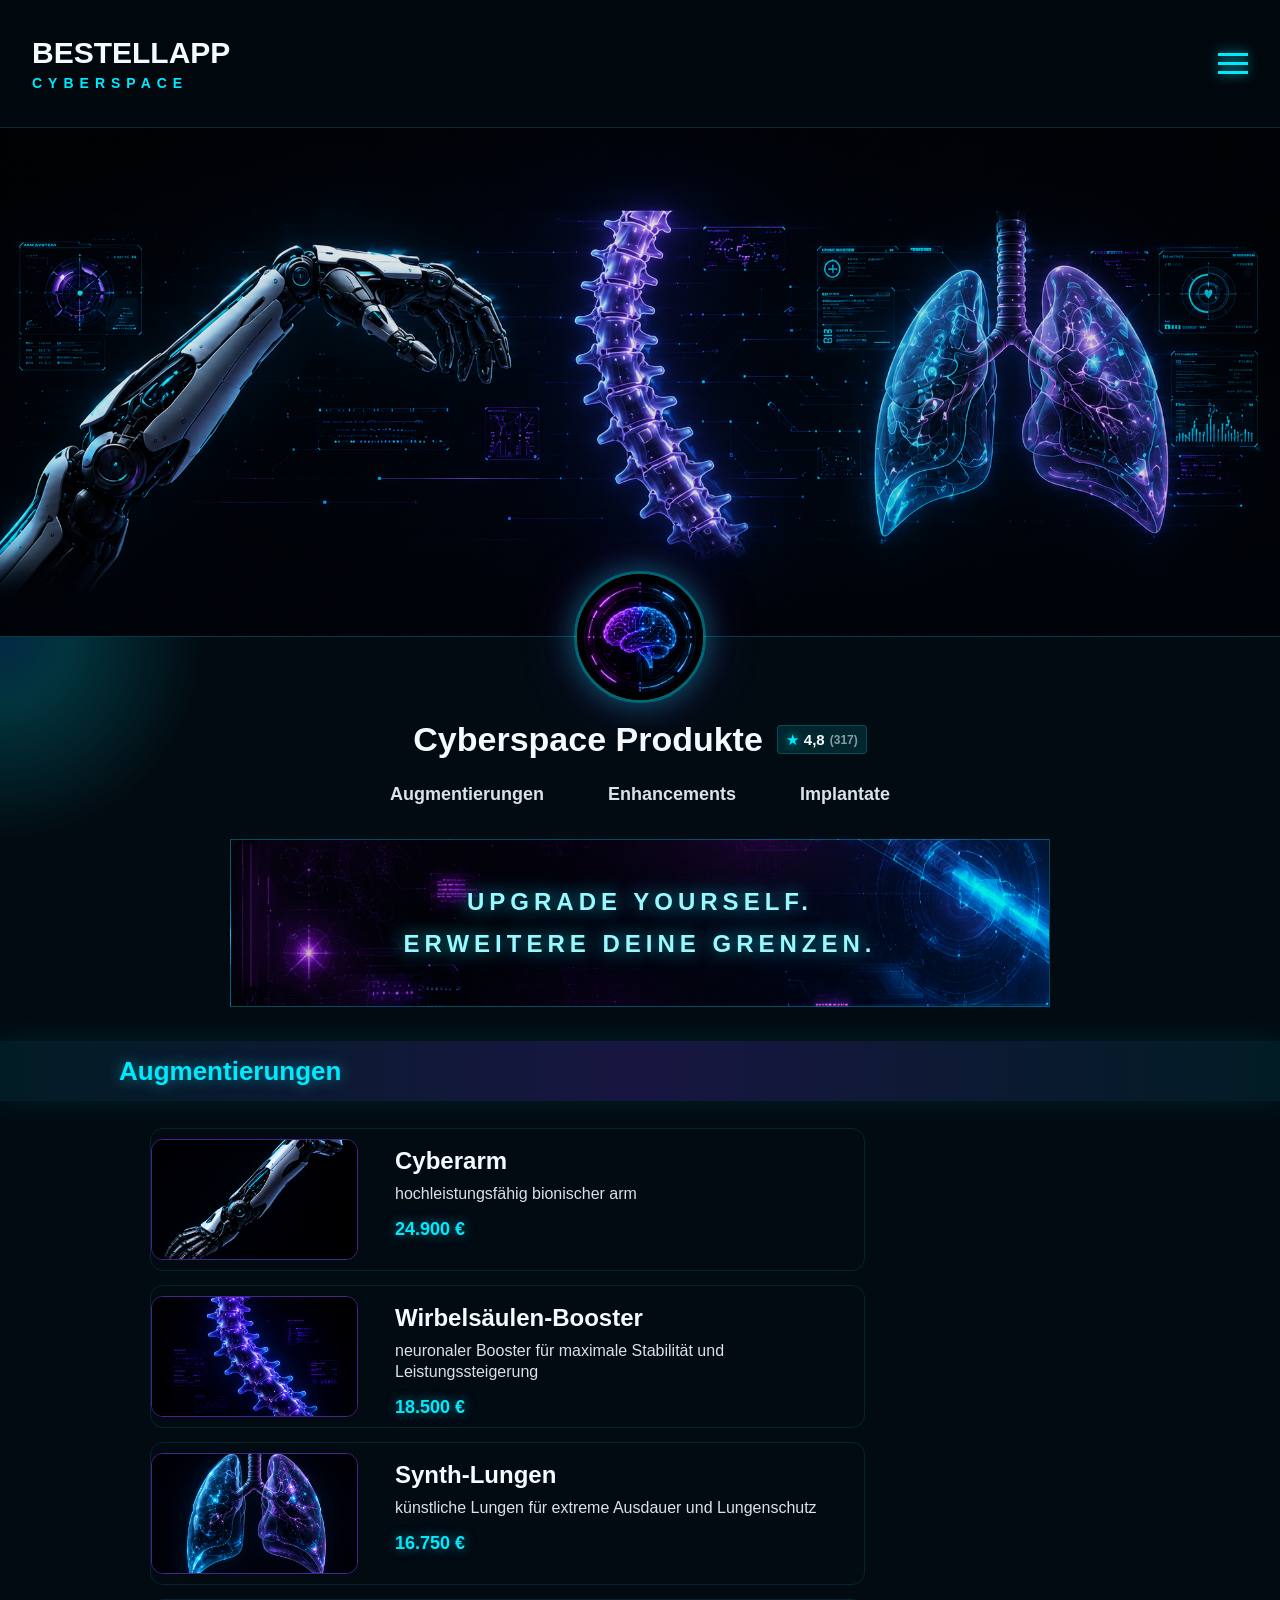
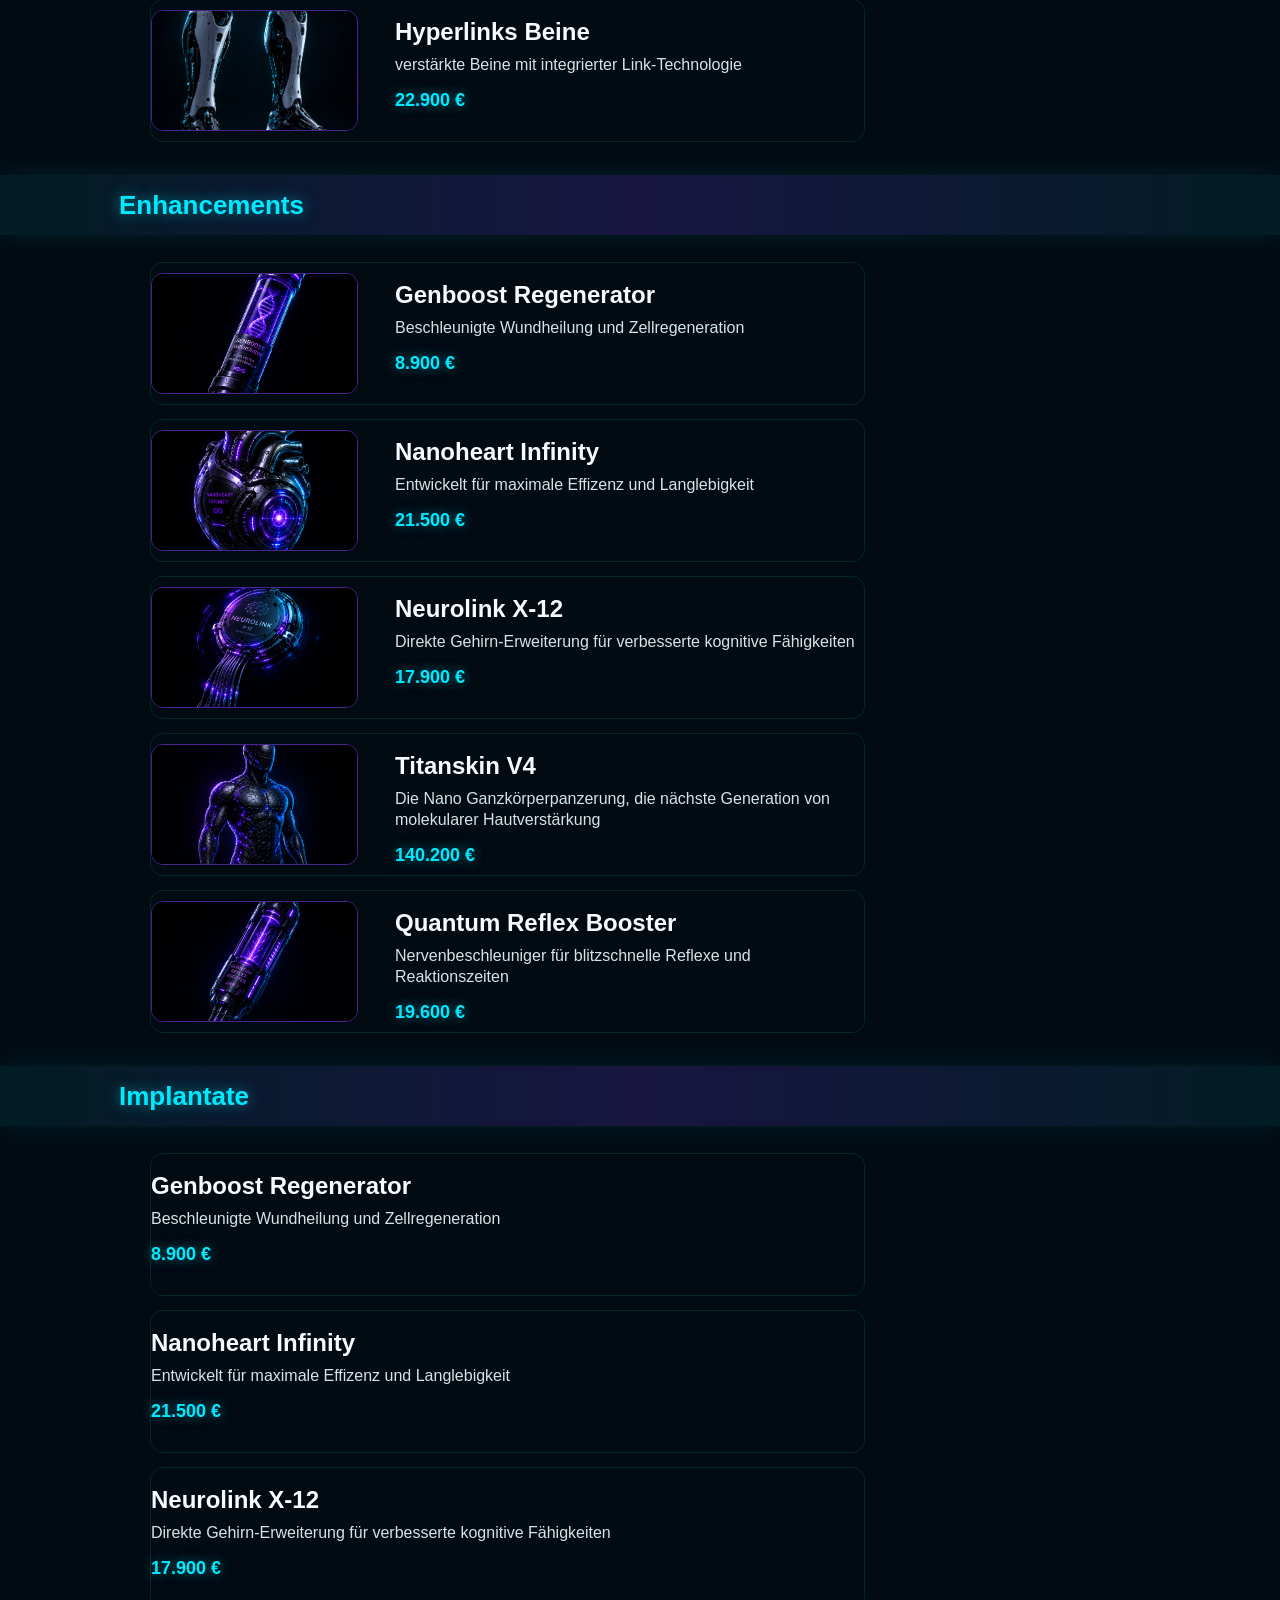
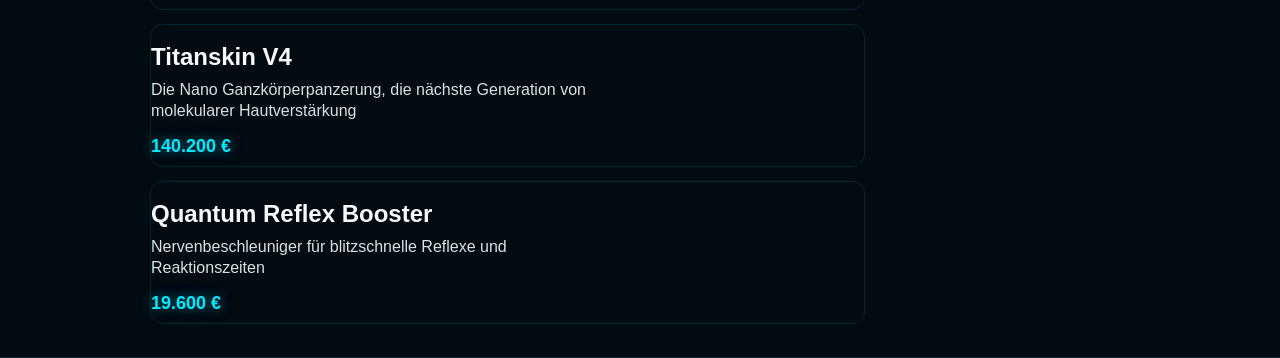
==== index.html @ 717c1c11 "delete buttons and added next optionImplantate" ====
﻿<!doctype html>
<html lang="de">
  <head>
    <meta charset="UTF-8" />
    <meta name="viewport" content="width=device-width, initial-scale=1.0" />
    <title>Bestellapp</title>
    <link rel="icon" type="image/png" href="./assets/icons/favicon-cyber.png" />

    <link rel="stylesheet" href="./css/base.css" />
    <link rel="stylesheet" href="./css/molecules/buttons.css" />
    <link rel="stylesheet" href="./css/molecules/footer.css" />
    <link rel="stylesheet" href="./css/molecules/impressum.css" />
    <link rel="stylesheet" href="./css/molecules/orderbar.css" />
    <link rel="stylesheet" href="./css/molecules/assets.css" />
    <link rel="stylesheet" href="./css/molecules/fonts.css" />
    <link rel="stylesheet" href="./css/molecules/style.css" />

    <script src="./js/db.js"></script>
    <script src="./js/templates.js"></script>
    <script src="./js/script.js"></script>
  </head>
  <body onload="renderProducts()">
    <header class="page_header">
      <div class="page_header_bar">
        <a class="page_header_brand" href="index.html" aria-label="BestellApp Startseite">
          <span>BestellApp</span>
          <small>Cyberspace</small>
        </a>

        <input class="page_header_toggle" id="page_header_toggle" type="checkbox" />
        <label class="page_header_menu_button" for="page_header_toggle" aria-label="Navigation öffnen">
          <span></span>
          <span></span>
          <span></span>
        </label>

        <nav class="page_header_nav" aria-label="Hauptnavigation">
          <label class="page_header_close" for="page_header_toggle" aria-label="Navigation schließen">x</label>
          <div class="page_header_links">
            <a href="index.html">Start</a>
            <a href="#implantat">Implantate</a>
            <a href="#favorites">Favoriten</a>
            <a href="#contact">Kontakt</a>
          </div>
        </nav>
      </div>

      <section class="page_header_hero" aria-label="Cyberpunk Produktwelt"></section>
    </header>
    <main>
      <section class="products_intro" aria-labelledby="products_intro_title">
        <section class="products_intro_head">
          <img class="products_intro_avatar" src="./assets/images/cybergehirn.png" alt="Cyber Gehirn" />
          <div class="products_intro_title_row">
            <h2 id="products_intro_title">Cyberspace Produkte</h2>
            <p class="products_intro_rating" aria-label="Bewertung 4,8 von 317 Bewertungen">
              <span class="products_intro_rating_star" aria-hidden="true">★</span>
              <strong>4,8</strong>
              <small>(317)</small>
            </p>
          </div>

          <nav class="products_intro_categories" aria-label="Produktkategorien">
            <a class="products_intro_category" href="#augmentierungen">Augmentierungen</a>
            <a class="products_intro_category" href="#enhancements">Enhancements</a>
            <a class="products_intro_category" href="#implantate">Implantate</a>
          </nav>

          <div class="products_intro_banner">
            <p>
              <span>Upgrade yourself.</span>
              <span>Erweitere deine Grenzen.</span>
            </p>
          </div>
        </section>

        <section class="section_title_bar" aria-labelledby="augmentations_title">
          <div class="section_title_bar_inner">
            <h3 id="augmentations_title">Augmentierungen</h3>
          </div>
        </section>

        <div class="products_intro_content">
          <section class="augmentations" id="augmentierungen" aria-labelledby="augmentations_title">
            <div id="products_content"></div>
          </section>
        </div>

        <section class="section_title_bar" aria-labelledby="enhancements_title">
          <div class="section_title_bar_inner">
            <h3 id="enhancements_title">Enhancements</h3>
          </div>
        </section>

        <div class="products_intro_content">
          <section class="enhancements" id="enhancements" aria-labelledby="enhancements_title">
            <div id="enhancements_content"></div>
          </section>
        </div>

        <section class="section_title_bar" aria-labelledby="implants_title">
          <div class="section_title_bar_inner">
            <h3 id="implants_title">Implantate</h3>
          </div>
        </section>

        <div class="products_intro_content">
          <section class="implants" id="implantate" aria-labelledby="implants_title">
            <div id="implants_content"></div>
          </section>
        </div>
      </section>
    </main>
  </body>
</html>
---- css/base.css ----
* {
  box-sizing: border-box;
}

body {
  background: #001b22;
  color: #f0f7f9;
  font-family: Arial, Helvetica, sans-serif;
  margin: 0;
}
---- css/molecules/style.css ----
﻿* {
  box-sizing: border-box;
  scroll-behavior: smooth;
}

.page_header {
  background: #020b12;
  border-bottom: 1px solid rgba(0, 234, 255, 0.22);
  min-height: 360px;
  position: relative;
}

.page_header_bar {
  align-items: center;
  background: rgba(2, 8, 14, 0.92);
  border-bottom: 1px solid rgba(0, 234, 255, 0.16);
  display: flex;
  height: 128px;
  justify-content: space-between;
  margin: 0 auto;
  max-width: 1440px;
  padding: 0 32px;
  position: relative;
  width: 100%;
  z-index: 3;
}

.page_header_brand {
  color: #f6fbff;
  display: flex;
  flex-direction: column;
  font-weight: 800;
  letter-spacing: 0;
  line-height: 1;
  text-decoration: none;
  text-transform: uppercase;
}

.page_header_brand span {
  font-size: 30px;
}

.page_header_brand small {
  color: #00eaff;
  font-size: 14px;
  letter-spacing: 6px;
  margin-top: 8px;
}

.page_header_toggle {
  display: none;
}

.page_header_menu_button {
  cursor: pointer;
  display: grid;
  gap: 6px;
  padding: 10px 0;
}

.page_header_menu_button span {
  background: #00eaff;
  box-shadow: 0 0 12px rgba(0, 234, 255, 0.8);
  display: block;
  height: 3px;
  width: 30px;
}

.page_header_nav {
  align-items: center;
  background: rgba(2, 8, 14, 0.98);
  border-left: 1px solid rgba(0, 234, 255, 0);
  box-shadow: -16px 0 40px rgba(0, 0, 0, 0.45);
  display: flex;
  height: 100%;
  justify-content: center;
  opacity: 0;
  padding: 0;
  pointer-events: none;
  position: absolute;
  right: 0;
  top: 0;
  transition:
    width 180ms ease,
    opacity 140ms ease,
    border-color 180ms ease;
  visibility: hidden;
  width: 0;
  z-index: 5;
}

.page_header_toggle:checked ~ .page_header_nav {
  border-left-color: rgba(0, 234, 255, 0.25);
  opacity: 1;
  padding: 0 76px 0 28px;
  pointer-events: auto;
  visibility: visible;
  width: min(640px, 100%);
}

.page_header_close {
  align-items: center;
  color: #00eaff;
  cursor: pointer;
  display: flex;
  font-size: 24px;
  height: 100%;
  justify-content: center;
  line-height: 1;
  position: absolute;
  right: 26px;
  top: 0;
  width: 36px;
}

.page_header_links {
  align-items: center;
  display: flex;
  flex-direction: row;
  gap: 28px;
  justify-content: flex-end;
  width: 100%;
}

.page_header_links a {
  color: #f6fbff;
  font-size: 16px;
  font-weight: 700;
  text-decoration: none;
  white-space: nowrap;
}

.page_header_links a:hover {
  color: #00eaff;
}

.page_header_hero {
  background-image:
    linear-gradient(90deg, rgba(2, 8, 14, 0.08), rgba(2, 8, 14, 0.18)),
    url('../../assets/images/cyber-header.png');
  background-position: center;
  background-size: cover;
  height: 508px;
  margin: 0 auto;
  max-width: 1440px;
  width: 100%;
}

@media (max-width: 640px) {
  .page_header {
    min-height: 300px;
  }

  .page_header_bar {
    height: 76px;
    padding: 0 20px;
  }

  .page_header_brand span {
    font-size: 24px;
  }

  .page_header_brand small {
    font-size: 11px;
    letter-spacing: 4px;
  }

  .page_header_toggle:checked ~ .page_header_nav {
    padding: 0 58px 0 18px;
    width: 100%;
  }

  .page_header_links {
    gap: 16px;
    justify-content: flex-start;
  }

  .page_header_links a {
    font-size: 14px;
  }

  .page_header_close {
    right: 16px;
  }

  .page_header_hero {
    height: 224px;
  }
}

.products_intro {
  background: #020b12;
  border-bottom: 1px solid rgba(0, 234, 255, 0.14);
  padding: 28px 32px 34px;
  position: relative;
}

.products_intro::before {
  /* radial-gradient bedeutet: Die Farbe startet wie ein Kreis und läuft weich aus. */
  background: radial-gradient(
    circle at top left,
    rgba(6, 146, 240, 0.22),
    rgba(0, 234, 255, 0.185) 16%,
    transparent 48%
  );
  content: '';
  height: 220px;
  left: max(0px, calc((100% - 1440px) / 2));
  pointer-events: none;
  position: absolute;
  top: 0;
  width: 360px;
}

.products_intro_head {
  margin: 0 auto;
  max-width: 1440px;
  position: relative;
  z-index: 1;
}

.products_intro_content {
  box-sizing: border-box;
  margin: 0 auto;
  max-width: 1440px;
  padding-left: 119px;
  position: relative;
  z-index: 1;
}

.products_intro_title_row {
  align-items: center;
  display: flex;
  gap: 14px;
  justify-content: center;
  margin-bottom: 26px;
}

.products_intro h2 {
  color: #f6fbff;
  font-size: 34px;
  line-height: 1.1;
  margin: 0;
}

.products_intro_rating {
  align-items: center;
  background: rgba(0, 234, 255, 0.12);
  border: 1px solid rgba(0, 234, 255, 0.2);
  border-radius: 4px;
  color: #f6fbff;
  display: inline-flex;
  gap: 5px;
  line-height: 1;
  margin: 0;
  padding: 6px 8px;
}

.products_intro_rating_star {
  color: #00eaff;
  font-size: 15px;
  text-shadow: 0 0 10px rgba(0, 234, 255, 0.72);
}

.products_intro_rating strong {
  font-size: 15px;
  font-weight: 800;
}

.products_intro_rating small {
  color: #8d9ca3;
  font-size: 12px;
  font-weight: 700;
}

.products_intro_categories {
  align-items: center;
  display: flex;
  gap: 64px;
  justify-content: center;
  margin-bottom: 34px;
}

.products_intro_category {
  color: #d7e4e8;
  font-size: 18px;
  font-weight: 700;
  position: relative;
  text-decoration: none;
  transition:
    color 160ms ease,
    text-shadow 160ms ease;
}

.products_intro_category::before {
  background: #00eaff;
  /*clip-path: polygon Schneide ein Element in eine bestimmte Form. */
  clip-path: polygon(0 0, 100% 50%, 0 100%, 22% 50%);
  content: '';
  height: 24px;
  left: -32px;
  opacity: 0;
  position: absolute;
  top: 50%;
  transform: translateY(-50%);
  transition: opacity 160ms ease;
  width: 24px;
}

.products_intro_category:hover,
.products_intro_category.active {
  color: #00eaff;
  text-shadow: 0 0 16px rgba(0, 234, 255, 0.72);
}

.products_intro_category:hover::before,
.products_intro_category.active::before {
  opacity: 1;
}

.products_intro_banner {
  align-items: center;
  margin: 0 auto;
  max-width: 820px;
  background-image:
    linear-gradient(90deg, rgba(2, 8, 14, 0.28), rgba(2, 8, 14, 0.08)),
    url('../../assets/images/cybersmallbackground.png');
  background-position: center;
  background-size: cover;
  border: 1px solid rgba(0, 234, 255, 0.32);
  display: flex;
  min-height: 168px;
  padding: 28px 32px;
}

.products_intro_banner p {
  color: #9af9ff;
  display: flex;
  flex-direction: column;
  font-size: 24px;
  font-weight: 700;
  gap: 14px;
  letter-spacing: 5px;
  line-height: 1.2;
  margin: 0 auto;
  text-align: center;
  text-transform: uppercase;
  text-shadow: 0 0 18px rgba(0, 234, 255, 0.74);
}

@media (max-width: 640px) {
  .products_intro {
    padding: 24px 20px 30px;
  }

  .products_intro h2 {
    font-size: 28px;
  }

  .products_intro_categories {
    flex-wrap: wrap;
    gap: 14px 24px;
    padding-left: 0;
  }

  .products_intro_category {
    font-size: 16px;
    white-space: normal;
  }

  .products_intro_banner {
    min-height: 136px;
    padding: 22px 18px;
  }

  .products_intro_banner p {
    font-size: 17px;
    gap: 10px;
    letter-spacing: 3px;
  }
}

.section_title_bar {
  align-items: center;
  background: linear-gradient(
    90deg,
    rgba(0, 234, 255, 0.08),
    rgba(111, 64, 255, 0.2) 50%,
    rgba(0, 234, 255, 0.08)
  );
  box-shadow: 0 0 28px rgba(0, 234, 255, 0.1);
  display: flex;
  height: 60px;
  left: 50%;
  margin: 34px 0 0;
  max-width: 1920px;
  position: relative;
  transform: translateX(-50%);
  width: 100vw;
}

.section_title_bar_inner {
  box-sizing: border-box;
  margin: 0 auto;
  max-width: 1440px;
  padding-left: 119px;
  width: 100%;
}

.section_title_bar h3 {
  color: #00eaff;
  font-size: 26px;
  line-height: 1.1;
  margin: 0;
  text-shadow: 0 0 14px rgba(0, 234, 255, 0.5);
}

.augmentations,
.enhancements,
.implants {
  margin-top: 28px;
  max-width: 820px;
}

#products_content,
#enhancements_content,
#implants_content {
  display: flex;
  flex-direction: column;
  gap: 16px;
  width: 713px;
}

#products_content {
  max-height: 612px;
}

.product_item {
  align-items: center;
  background: rgba(2, 11, 18, 0.72);
  outline: 1px solid rgba(0, 234, 255, 0.12);
  border-radius: 12px;
  display: grid;
  gap: 37px;
  grid-template-columns: 207px 469px;
  height: 141px;
  padding: 10px 0;
  position: relative;
  width: 713px;
  z-index: 1;
}

.product_item:first-of-type {
  outline-color: rgba(0, 234, 255, 0.12);
}

.product_item img {
  border: 1px solid rgba(138, 58, 255, 0.52);
  border-radius: 12px;
  display: block;
  height: 121px;
  object-fit: cover;
  width: 207px;
}

.product_image_wrapper {
  cursor: zoom-in;
  height: 121px;
  position: relative;
  width: 207px;
  z-index: 2;
}

.product_image_clean,
.product_image_info {
  border: 1px solid rgba(138, 58, 255, 0.52);
  border-radius: 12px;
  display: block;
  height: 121px;
  object-fit: cover;
  width: 207px;
}

.product_image_info {
  box-shadow:
    0 0 24px rgba(0, 234, 255, 0.28),
    0 0 44px rgba(111, 64, 255, 0.24);
  left: 0;
  opacity: 0;
  pointer-events: none;
  position: absolute;
  top: 0;
  transform: scale(0.96);
  transform-origin: left center;
  transition:
    opacity 180ms ease,
    transform 180ms ease;
  z-index: 8;
}

/* https://www.w3schools.com/howto/howto_css_image_overlay_zoom.asp */
/* How TO - Image Overlay Zoom */

@media (hover: hover) and (pointer: fine) {
  .enhancements .product_item:has(.product_image_wrapper:hover),
  .enhancements .product_item:has(.product_image_wrapper:focus-within) {
    z-index: 20;
  }

  .product_image_wrapper:hover .product_image_info,
  .product_image_wrapper:focus-within .product_image_info {
    opacity: 1;
    transform: scale(2);
  }
}

.product_item_no_image {
  grid-template-columns: 1fr 180px;
}

.product_item_text_only {
  grid-template-columns: 469px;
  justify-content: start;
}

.product_item_info h3 {
  color: #f6fbff;
  font-size: 24px;
  font-weight: 600;
  line-height: 1.15;
  margin: 0 0 10px;
}

.product_item_info p {
  color: #d8e3e7;
  font-size: 16px;
  line-height: 1.3;
  margin: 0 0 14px;
}

.product_item_info {
  height: 106px;
  width: 469px;
}

.product_item_info strong {
  color: #00eaff;
  display: block;
  font-size: 18px;
  text-shadow: 0 0 12px rgba(0, 234, 255, 0.52);
}

.product_quantity {
  align-items: center;
  border: 1px solid rgba(0, 234, 255, 0.78);
  box-shadow:
    inset 0 0 18px rgba(0, 234, 255, 0.08),
    0 0 16px rgba(0, 234, 255, 0.16);
  display: grid;
  grid-template-columns: 44px 1fr 44px;
  height: 48px;
  justify-self: end;
  min-width: 170px;
}

.product_quantity button {
  background: transparent;
  border: 0;
  color: #00eaff;
  cursor: pointer;
  font-size: 26px;
  font-weight: 700;
  height: 100%;
  text-shadow: 0 0 10px rgba(0, 234, 255, 0.8);
}

.product_quantity span {
  color: #f6fbff;
  font-size: 16px;
  text-align: center;
}

@media (max-width: 760px) {
  .product_item {
    gap: 16px;
    grid-template-columns: 118px 1fr;
    padding: 18px 0;
  }

  .product_item img {
    width: 118px;
  }

  .product_item_text_only {
    grid-template-columns: 1fr;
  }

  .product_item_info h3 {
    font-size: 21px;
  }

  .product_item_info p {
    font-size: 15px;
    margin-bottom: 14px;
  }

  .product_quantity {
    grid-column: 1 / -1;
    justify-self: end;
    min-width: 154px;
  }
}

.product_actions {
  align-items: flex-end;
  display: flex;
  flex-direction: column;
  gap: 14px;
  justify-self: end;
}

.product_delete_button {
  align-items: center;
  background-color: rgb(20, 20, 20);
  border: 1px solid rgba(255, 69, 69, 0.28);
  border-radius: 50%;
  box-shadow: 0 0 18px rgba(255, 69, 69, 0.1);
  cursor: pointer;
  display: flex;
  flex-direction: column;
  font-weight: 600;
  gap: 1px;
  height: 50px;
  justify-content: center;

  position: relative;
  transition-duration: 0.3s;
  width: 50px;
}

.product_delete_button .delete_svg_icon {
  transition-duration: 0.3s;
  width: 12px;
}

.product_delete_button .delete_svg_icon path {
  fill: #f6fbff;
}

.product_delete_button:hover {
  align-items: center;
  background-color: rgb(255, 69, 69);
  border-radius: 50px;
  gap: 0;
  transition-duration: 0.3s;
  width: 140px;
}

.product_delete_button:hover .bin_bottom {
  transform: translateY(60%);
  transition-duration: 0.3s;
  width: 50px;
}

.product_delete_button .bin_top {
  transform-origin: bottom right;
}

.product_delete_button:hover .bin_top {
  transform: translateY(60%) rotate(160deg);
  transition-duration: 0.3s;
  width: 50px;
}

.product_delete_button::before {
  color: #f6fbff;
  content: 'Delete';
  font-size: 2px;
  opacity: 0;
  position: absolute;
  top: -20px;
  transition-duration: 0.3s;
}

.product_delete_button:hover::before {
  font-size: 13px;
  opacity: 1;
  transform: translateY(35px);
  transition-duration: 0.3s;
}
/* https://uiverse.io/vinodjangid07/clever-bat-72 */
/* deletbutton */

@media (max-width: 760px) {
  .product_actions {
    grid-column: 1 / -1;
    justify-self: end;
  }
}

.products_intro_avatar {
  border: 3px solid rgba(0, 234, 255, 0.42);
  border-radius: 50%;
  box-shadow:
    0 0 28px rgba(0, 234, 255, 0.34),
    0 0 58px rgba(138, 58, 255, 0.22);
  display: block;
  height: 132px;
  margin: -94px auto 18px;
  object-fit: cover;
  position: relative;
  width: 132px;
  z-index: 2;
}

.products_intro h2 {
  text-align: center;
}

@media (max-width: 640px) {
  .products_intro_avatar {
    height: 108px;
    margin: -78px auto 16px;
    width: 108px;
  }
}
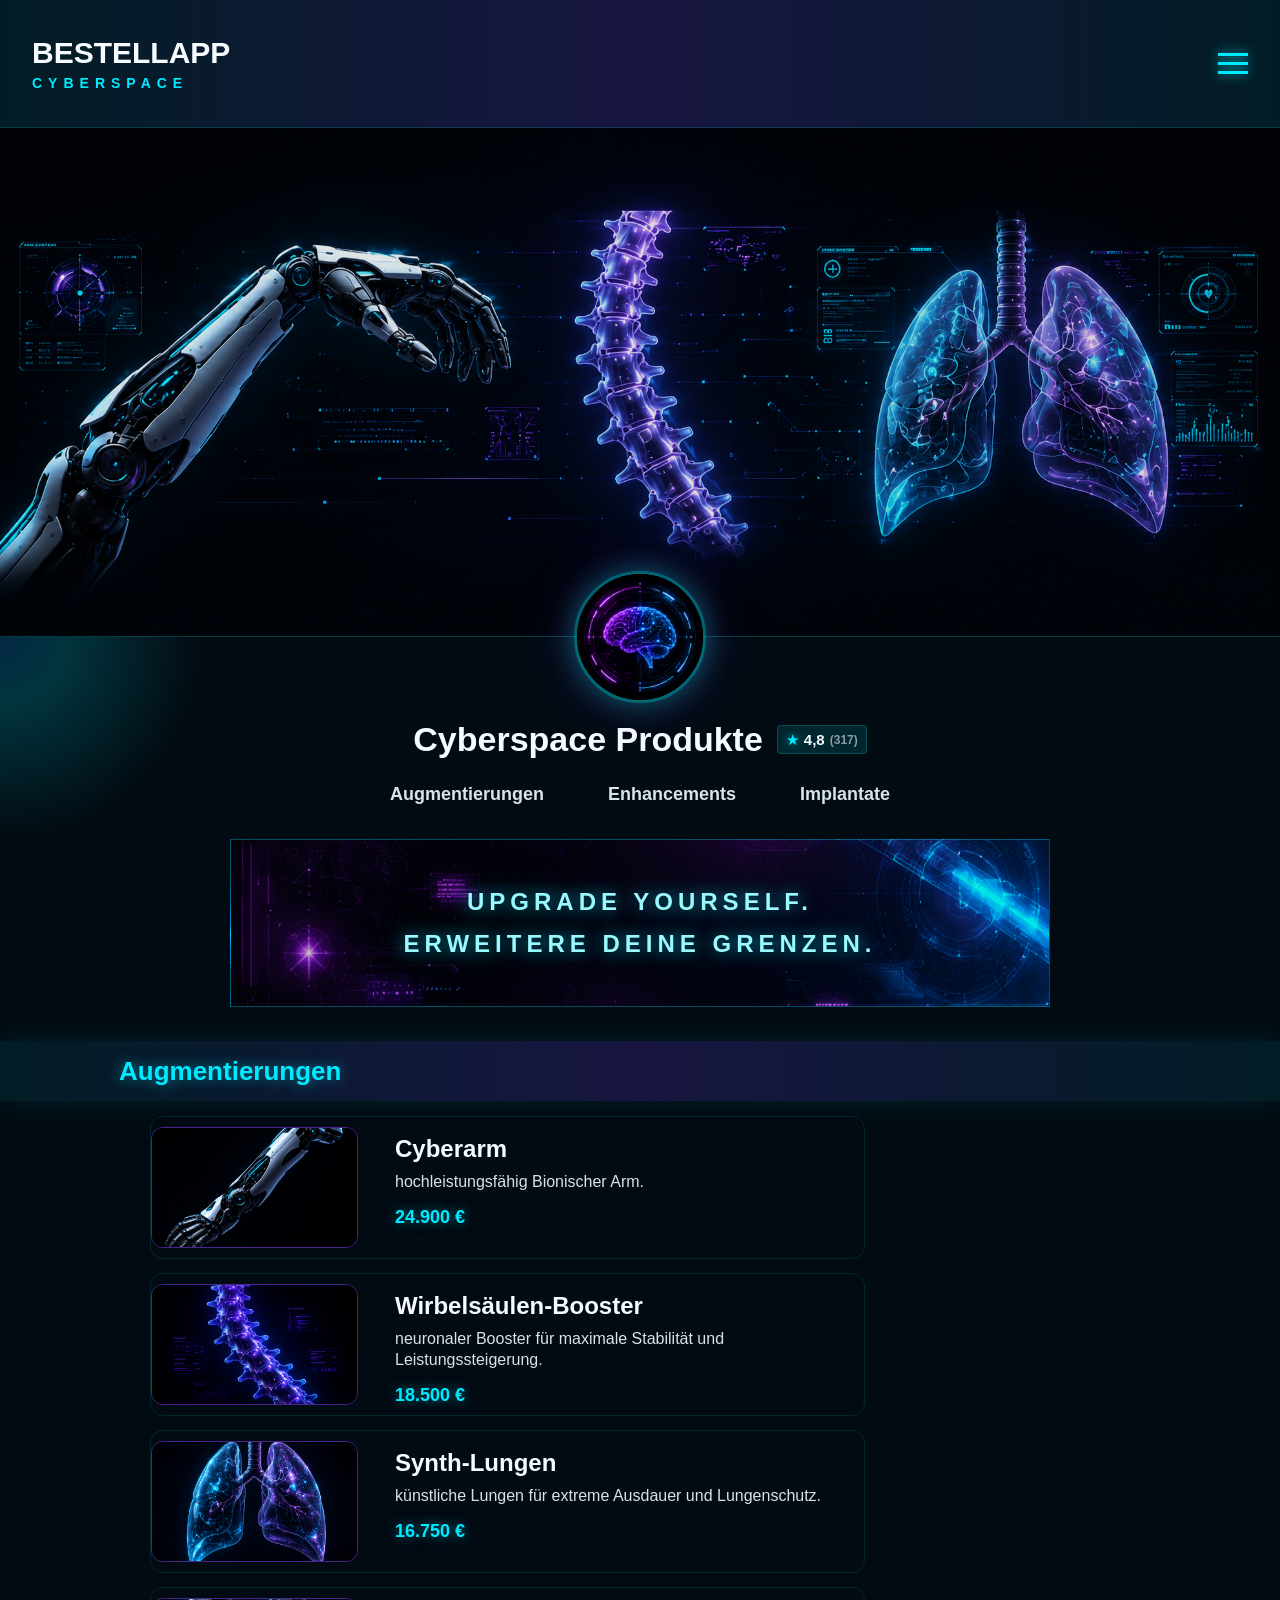
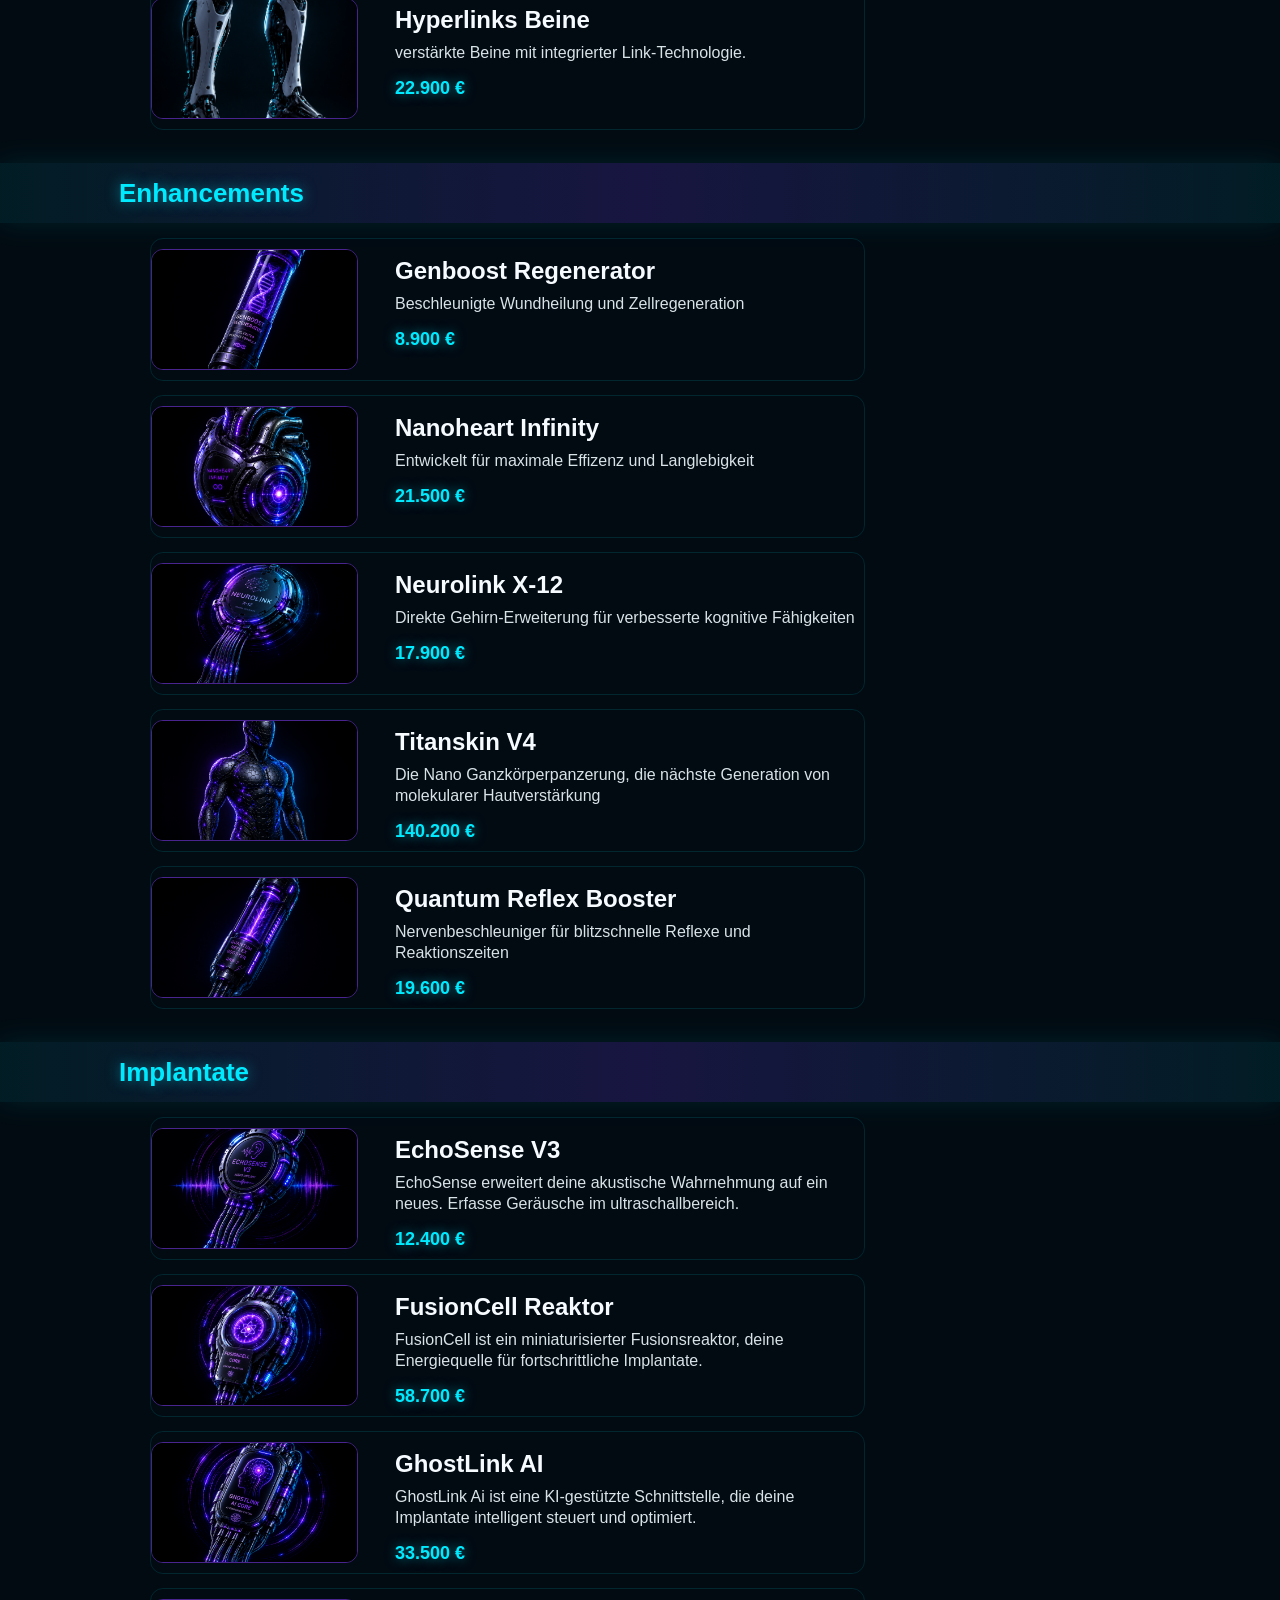
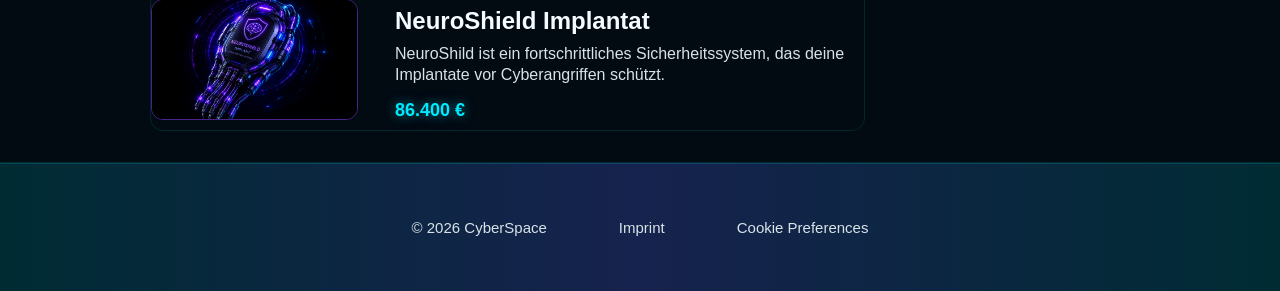
==== commit f04eea2d: "Spacings changed and added footer" ====
--- a/index.html
+++ b/index.html
@@ -111,6 +111,16 @@
         </div>
       </section>
     </main>
+
+    <footer class="page_footer">
+      <div class="page_footer_content">
+        <p>&copy; 2026 CyberSpace</p>
+        <nav class="page_footer_links" aria-label="Rechtliche Informationen">
+          <a href="./impressum.html">Imprint</a>
+          <a href="./cookies.html">Cookie Preferences</a>
+        </nav>
+      </div>
+    </footer>
   </body>
 </html>
 
@@ -137,3 +147,5 @@
 
 
 
+
+
--- a/css/base.css
+++ b/css/base.css
@@ -1,10 +1,8 @@
-* {
+﻿* {
   box-sizing: border-box;
 }
 
 body {
   background: #001b22;
-  color: #f0f7f9;
-  font-family: Arial, Helvetica, sans-serif;
   margin: 0;
 }
--- a/css/molecules/buttons.css
+++ b/css/molecules/buttons.css
@@ -0,0 +1,161 @@
+﻿/* Header controls */
+.page_header_toggle {
+  display: none;
+}
+
+.page_header_menu_button {
+  cursor: pointer;
+  display: grid;
+  gap: 6px;
+  padding: 10px 0;
+}
+
+.page_header_menu_button span {
+  background: #00eaff;
+  box-shadow: 0 0 12px rgba(0, 234, 255, 0.8);
+  display: block;
+  height: 3px;
+  width: 30px;
+}
+
+.page_header_close {
+  align-items: center;
+  color: #00eaff;
+  cursor: pointer;
+  display: flex;
+  font-size: 24px;
+  height: 100%;
+  justify-content: center;
+  line-height: 1;
+  position: absolute;
+  right: 26px;
+  top: 0;
+  width: 36px;
+}
+
+@media (max-width: 640px) {
+  .page_header_close {
+    right: 16px;
+  }
+}
+
+/* Product and basket quantity controls */
+.product_quantity {
+  align-items: center;
+  border: 1px solid rgba(0, 234, 255, 0.78);
+  box-shadow:
+    inset 0 0 18px rgba(0, 234, 255, 0.08),
+    0 0 16px rgba(0, 234, 255, 0.16);
+  display: grid;
+  grid-template-columns: 44px 1fr 44px;
+  height: 48px;
+  justify-self: end;
+  min-width: 170px;
+}
+
+.product_quantity button {
+  background: transparent;
+  border: 0;
+  color: #00eaff;
+  cursor: pointer;
+  font-size: 26px;
+  font-weight: 700;
+  height: 100%;
+  text-shadow: 0 0 10px rgba(0, 234, 255, 0.8);
+}
+
+.product_quantity span {
+  color: #f6fbff;
+  font-size: 16px;
+  text-align: center;
+}
+
+.product_actions {
+  align-items: flex-end;
+  display: flex;
+  flex-direction: column;
+  gap: 14px;
+  justify-self: end;
+}
+
+@media (max-width: 760px) {
+  .product_quantity,
+  .product_actions {
+    grid-column: 1 / -1;
+    justify-self: end;
+  }
+
+  .product_quantity {
+    min-width: 154px;
+  }
+}
+
+/* Delete button: https://uiverse.io/vinodjangid07/clever-bat-72 */
+.product_delete_button {
+  align-items: center;
+  background-color: rgb(20, 20, 20);
+  border: 1px solid rgba(255, 69, 69, 0.28);
+  border-radius: 50%;
+  box-shadow: 0 0 18px rgba(255, 69, 69, 0.1);
+  cursor: pointer;
+  display: flex;
+  flex-direction: column;
+  font-weight: 600;
+  gap: 1px;
+  height: 50px;
+  justify-content: center;
+  position: relative;
+  transition-duration: 0.3s;
+  width: 50px;
+}
+
+.product_delete_button .delete_svg_icon {
+  transition-duration: 0.3s;
+  width: 12px;
+}
+
+.product_delete_button .delete_svg_icon path {
+  fill: #f6fbff;
+}
+
+.product_delete_button:hover {
+  align-items: center;
+  background-color: rgb(255, 69, 69);
+  border-radius: 50px;
+  gap: 0;
+  transition-duration: 0.3s;
+  width: 140px;
+}
+
+.product_delete_button:hover .bin_bottom {
+  transform: translateY(60%);
+  transition-duration: 0.3s;
+  width: 50px;
+}
+
+.product_delete_button .bin_top {
+  transform-origin: bottom right;
+}
+
+.product_delete_button:hover .bin_top {
+  transform: translateY(60%) rotate(160deg);
+  transition-duration: 0.3s;
+  width: 50px;
+}
+
+.product_delete_button::before {
+  color: #f6fbff;
+  content: 'Delete';
+  font-size: 2px;
+  opacity: 0;
+  position: absolute;
+  top: -20px;
+  transition-duration: 0.3s;
+}
+
+.product_delete_button:hover::before {
+  font-size: 13px;
+  opacity: 1;
+  transform: translateY(35px);
+  transition-duration: 0.3s;
+}
--- a/css/molecules/footer.css
+++ b/css/molecules/footer.css
@@ -0,0 +1,41 @@
+﻿.page_footer {
+  background: linear-gradient(
+    90deg,
+    rgba(0, 234, 255, 0.08),
+    rgba(111, 64, 255, 0.2) 50%,
+    rgba(0, 234, 255, 0.08)
+  );
+  border-top: 1px solid rgba(0, 234, 255, 0.16);
+  align-items: center;
+  display: flex;
+  height: 128px;
+  justify-content: center;
+  width: 100%;
+}
+
+
+
+.page_footer_content {
+  align-items: center;
+  display: flex;
+  flex-wrap: wrap;
+  gap: 72px;
+  justify-content: center;
+  padding: 0 24px;
+  width: 100%;
+}
+
+.page_footer_links {
+  display: flex;
+  flex-wrap: wrap;
+  gap: 72px;
+  justify-content: center;
+}
+
+@media (max-width: 640px) {
+  .page_footer_content,
+  .page_footer_links {
+    gap: 14px;
+  }
+}
+
--- a/css/molecules/assets.css
+++ b/css/molecules/assets.css
@@ -0,0 +1,116 @@
+﻿/* Page background images */
+.page_header_hero {
+  background-image:
+    linear-gradient(90deg, rgba(2, 8, 14, 0.08), rgba(2, 8, 14, 0.18)),
+    url('../../assets/images/cyber-header.png');
+  background-position: center;
+  background-size: cover;
+}
+
+.products_intro_banner {
+  background-image:
+    linear-gradient(90deg, rgba(2, 8, 14, 0.28), rgba(2, 8, 14, 0.08)),
+    url('../../assets/images/cybersmallbackground.png');
+  background-position: center;
+  background-size: cover;
+}
+
+/* Product images */
+.product_item img {
+  border: 1px solid rgba(138, 58, 255, 0.52);
+  border-radius: 12px;
+  display: block;
+  height: 121px;
+  object-fit: cover;
+  width: 207px;
+}
+
+.product_image_wrapper {
+  cursor: zoom-in;
+  height: 121px;
+  position: relative;
+  width: 207px;
+  z-index: 2;
+}
+
+.product_image_clean,
+.product_image_info {
+  border: 1px solid rgba(138, 58, 255, 0.52);
+  border-radius: 12px;
+  display: block;
+  height: 121px;
+  object-fit: cover;
+  width: 207px;
+}
+
+.product_image_info {
+  box-shadow:
+    0 0 24px rgba(0, 234, 255, 0.28),
+    0 0 44px rgba(111, 64, 255, 0.24);
+  left: 0;
+  opacity: 0;
+  pointer-events: none;
+  position: absolute;
+  top: 0;
+  transform: scale(0.96);
+  transform-origin: left center;
+  transition:
+    height 180ms ease,
+    opacity 180ms ease,
+    transform 180ms ease,
+    width 180ms ease;
+  z-index: 8;
+}
+
+/* Image overlay zoom: https://www.w3schools.com/howto/howto_css_image_overlay_zoom.asp */
+@media (hover: hover) and (pointer: fine) {
+  .enhancements .product_item:has(.product_image_wrapper:hover),
+  .enhancements .product_item:has(.product_image_wrapper:focus-within) {
+    z-index: 20;
+  }
+
+  .product_image_wrapper:hover .product_image_info,
+  .product_image_wrapper:focus-within .product_image_info {
+    height: 260px;
+    object-fit: contain;
+    opacity: 1;
+    transform: scale(1);
+    width: 420px;
+  }
+
+  .enhancements .product_item:last-child .product_image_info {
+    bottom: 0;
+    top: auto;
+    transform-origin: left bottom;
+  }
+}
+
+/* Intro avatar */
+.products_intro_avatar {
+  border: 3px solid rgba(0, 234, 255, 0.42);
+  border-radius: 50%;
+  box-shadow:
+    0 0 28px rgba(0, 234, 255, 0.34),
+    0 0 58px rgba(138, 58, 255, 0.22);
+  display: block;
+  height: 132px;
+  margin: -94px auto 18px;
+  object-fit: cover;
+  position: relative;
+  width: 132px;
+  z-index: 2;
+}
+
+@media (max-width: 760px) {
+  .product_item img {
+    width: 118px;
+  }
+}
+
+@media (max-width: 640px) {
+  .products_intro_avatar {
+    height: 108px;
+    margin: -78px auto 16px;
+    width: 108px;
+  }
+}
--- a/css/molecules/fonts.css
+++ b/css/molecules/fonts.css
@@ -0,0 +1,204 @@
+﻿/* Global typography */
+/* einheitliche Verwendung */
+body {
+  color: #f0f7f9;
+  font-family: Arial, Helvetica, sans-serif;
+}
+
+/* Header typography */
+/* Header gestaltung */
+.page_header_brand {
+  color: #f6fbff;
+  display: flex;
+  flex-direction: column;
+  font-weight: 800;
+  letter-spacing: 0;
+  line-height: 1;
+  text-decoration: none;
+  text-transform: uppercase;
+}
+
+.page_header_brand span {
+  font-size: 30px;
+}
+
+.page_header_brand small {
+  color: #00eaff;
+  font-size: 14px;
+  letter-spacing: 6px;
+  margin-top: 8px;
+}
+
+.page_header_links a {
+  color: #f6fbff;
+  font-size: 16px;
+  font-weight: 700;
+  text-decoration: none;
+  white-space: nowrap;
+}
+
+.page_header_links a:hover {
+  color: #00eaff;
+}
+
+/* Product introduction typography */
+/* Produkt einleitung gestaltung */
+.products_intro h2 {
+  color: #f6fbff;
+  font-size: 34px;
+  line-height: 1.1;
+  margin: 0;
+  text-align: center;
+}
+
+.products_intro_rating {
+  align-items: center;
+  background: rgba(0, 234, 255, 0.12);
+  border: 1px solid rgba(0, 234, 255, 0.2);
+  border-radius: 4px;
+  color: #f6fbff;
+  display: inline-flex;
+  gap: 5px;
+  line-height: 1;
+  margin: 0;
+  padding: 6px 8px;
+}
+
+.products_intro_rating_star {
+  color: #00eaff;
+  font-size: 15px;
+  text-shadow: 0 0 10px rgba(0, 234, 255, 0.72);
+}
+
+.products_intro_rating strong {
+  font-size: 15px;
+  font-weight: 800;
+}
+
+.products_intro_rating small {
+  color: #8d9ca3;
+  font-size: 12px;
+  font-weight: 700;
+}
+
+.products_intro_category {
+  color: #d7e4e8;
+  font-size: 18px;
+  font-weight: 700;
+  position: relative;
+  text-decoration: none;
+  transition:
+    color 160ms ease,
+    text-shadow 160ms ease;
+}
+
+.products_intro_category:hover,
+.products_intro_category.active {
+  color: #00eaff;
+  text-shadow: 0 0 16px rgba(0, 234, 255, 0.72);
+}
+
+.products_intro_banner p {
+  color: #9af9ff;
+  display: flex;
+  flex-direction: column;
+  font-size: 24px;
+  font-weight: 700;
+  gap: 14px;
+  letter-spacing: 5px;
+  line-height: 1.2;
+  margin: 0 auto;
+  text-align: center;
+  text-shadow: 0 0 18px rgba(0, 234, 255, 0.74);
+  text-transform: uppercase;
+}
+
+/* Product section typography */
+/* Produkt Abschnitt gestaltung */
+.section_title_bar h3 {
+  color: #00eaff;
+  font-size: 26px;
+  line-height: 1.1;
+  margin: 0;
+  text-shadow: 0 0 14px rgba(0, 234, 255, 0.5);
+}
+
+.product_item_info h3 {
+  color: #f6fbff;
+  font-size: 24px;
+  font-weight: 600;
+  line-height: 1.15;
+  margin: 0 0 10px;
+}
+
+.product_item_info p {
+  color: #d8e3e7;
+  font-size: 16px;
+  line-height: 1.3;
+  margin: 0 0 14px;
+}
+
+.product_item_info strong {
+  color: #00eaff;
+  display: block;
+  font-size: 18px;
+  text-shadow: 0 0 12px rgba(0, 234, 255, 0.52);
+}
+
+@media (max-width: 760px) {
+  .product_item_info h3 {
+    font-size: 21px;
+  }
+
+  .product_item_info p {
+    font-size: 15px;
+    margin-bottom: 14px;
+  }
+}
+
+@media (max-width: 640px) {
+  .page_header_brand span {
+    font-size: 24px;
+  }
+
+  .page_header_brand small {
+    font-size: 11px;
+    letter-spacing: 4px;
+  }
+
+  .page_header_links a {
+    font-size: 14px;
+  }
+
+  .products_intro h2 {
+    font-size: 28px;
+  }
+
+  .products_intro_category {
+    font-size: 16px;
+    white-space: normal;
+  }
+
+  .products_intro_banner p {
+    font-size: 17px;
+    gap: 10px;
+    letter-spacing: 3px;
+  }
+}
+
+.page_footer_content p,
+.page_footer_links a {
+  color: #d8e3e7;
+  font-size: 15px;
+  margin: 0;
+}
+
+.page_footer_links a {
+  text-decoration: none;
+  transition: color 160ms ease;
+}
+
+.page_footer_links a:hover,
+.page_footer_links a:focus-visible {
+  color: #00eaff;
+}
--- a/css/molecules/style.css
+++ b/css/molecules/style.css
@@ -12,58 +12,20 @@
 
 .page_header_bar {
   align-items: center;
-  background: rgba(2, 8, 14, 0.92);
+  background: linear-gradient(
+    90deg,
+    rgba(0, 234, 255, 0.08),
+    rgba(111, 64, 255, 0.2) 50%,
+    rgba(0, 234, 255, 0.08)
+  );
   border-bottom: 1px solid rgba(0, 234, 255, 0.16);
   display: flex;
   height: 128px;
   justify-content: space-between;
-  margin: 0 auto;
-  max-width: 1440px;
-  padding: 0 32px;
+  padding: 0 max(32px, calc((100% - 1376px) / 2));
   position: relative;
   width: 100%;
   z-index: 3;
-}
-
-.page_header_brand {
-  color: #f6fbff;
-  display: flex;
-  flex-direction: column;
-  font-weight: 800;
-  letter-spacing: 0;
-  line-height: 1;
-  text-decoration: none;
-  text-transform: uppercase;
-}
-
-.page_header_brand span {
-  font-size: 30px;
-}
-
-.page_header_brand small {
-  color: #00eaff;
-  font-size: 14px;
-  letter-spacing: 6px;
-  margin-top: 8px;
-}
-
-.page_header_toggle {
-  display: none;
-}
-
-.page_header_menu_button {
-  cursor: pointer;
-  display: grid;
-  gap: 6px;
-  padding: 10px 0;
-}
-
-.page_header_menu_button span {
-  background: #00eaff;
-  box-shadow: 0 0 12px rgba(0, 234, 255, 0.8);
-  display: block;
-  height: 3px;
-  width: 30px;
 }
 
 .page_header_nav {
@@ -98,21 +60,6 @@
   width: min(640px, 100%);
 }
 
-.page_header_close {
-  align-items: center;
-  color: #00eaff;
-  cursor: pointer;
-  display: flex;
-  font-size: 24px;
-  height: 100%;
-  justify-content: center;
-  line-height: 1;
-  position: absolute;
-  right: 26px;
-  top: 0;
-  width: 36px;
-}
-
 .page_header_links {
   align-items: center;
   display: flex;
@@ -122,24 +69,7 @@
   width: 100%;
 }
 
-.page_header_links a {
-  color: #f6fbff;
-  font-size: 16px;
-  font-weight: 700;
-  text-decoration: none;
-  white-space: nowrap;
-}
-
-.page_header_links a:hover {
-  color: #00eaff;
-}
-
 .page_header_hero {
-  background-image:
-    linear-gradient(90deg, rgba(2, 8, 14, 0.08), rgba(2, 8, 14, 0.18)),
-    url('../../assets/images/cyber-header.png');
-  background-position: center;
-  background-size: cover;
   height: 508px;
   margin: 0 auto;
   max-width: 1440px;
@@ -156,15 +86,6 @@
     padding: 0 20px;
   }
 
-  .page_header_brand span {
-    font-size: 24px;
-  }
-
-  .page_header_brand small {
-    font-size: 11px;
-    letter-spacing: 4px;
-  }
-
   .page_header_toggle:checked ~ .page_header_nav {
     padding: 0 58px 0 18px;
     width: 100%;
@@ -175,14 +96,6 @@
     justify-content: flex-start;
   }
 
-  .page_header_links a {
-    font-size: 14px;
-  }
-
-  .page_header_close {
-    right: 16px;
-  }
-
   .page_header_hero {
     height: 224px;
   }
@@ -191,7 +104,7 @@
 .products_intro {
   background: #020b12;
   border-bottom: 1px solid rgba(0, 234, 255, 0.14);
-  padding: 28px 32px 34px;
+  padding: 28px 32px 32px;
   position: relative;
 }
 
@@ -236,60 +149,12 @@
   margin-bottom: 26px;
 }
 
-.products_intro h2 {
-  color: #f6fbff;
-  font-size: 34px;
-  line-height: 1.1;
-  margin: 0;
-}
-
-.products_intro_rating {
-  align-items: center;
-  background: rgba(0, 234, 255, 0.12);
-  border: 1px solid rgba(0, 234, 255, 0.2);
-  border-radius: 4px;
-  color: #f6fbff;
-  display: inline-flex;
-  gap: 5px;
-  line-height: 1;
-  margin: 0;
-  padding: 6px 8px;
-}
-
-.products_intro_rating_star {
-  color: #00eaff;
-  font-size: 15px;
-  text-shadow: 0 0 10px rgba(0, 234, 255, 0.72);
-}
-
-.products_intro_rating strong {
-  font-size: 15px;
-  font-weight: 800;
-}
-
-.products_intro_rating small {
-  color: #8d9ca3;
-  font-size: 12px;
-  font-weight: 700;
-}
-
 .products_intro_categories {
   align-items: center;
   display: flex;
   gap: 64px;
   justify-content: center;
   margin-bottom: 34px;
-}
-
-.products_intro_category {
-  color: #d7e4e8;
-  font-size: 18px;
-  font-weight: 700;
-  position: relative;
-  text-decoration: none;
-  transition:
-    color 160ms ease,
-    text-shadow 160ms ease;
 }
 
 .products_intro_category::before {
@@ -307,12 +172,6 @@
   width: 24px;
 }
 
-.products_intro_category:hover,
-.products_intro_category.active {
-  color: #00eaff;
-  text-shadow: 0 0 16px rgba(0, 234, 255, 0.72);
-}
-
 .products_intro_category:hover::before,
 .products_intro_category.active::before {
   opacity: 1;
@@ -322,39 +181,15 @@
   align-items: center;
   margin: 0 auto;
   max-width: 820px;
-  background-image:
-    linear-gradient(90deg, rgba(2, 8, 14, 0.28), rgba(2, 8, 14, 0.08)),
-    url('../../assets/images/cybersmallbackground.png');
-  background-position: center;
-  background-size: cover;
   border: 1px solid rgba(0, 234, 255, 0.32);
   display: flex;
   min-height: 168px;
   padding: 28px 32px;
-}
-
-.products_intro_banner p {
-  color: #9af9ff;
-  display: flex;
-  flex-direction: column;
-  font-size: 24px;
-  font-weight: 700;
-  gap: 14px;
-  letter-spacing: 5px;
-  line-height: 1.2;
-  margin: 0 auto;
-  text-align: center;
-  text-transform: uppercase;
-  text-shadow: 0 0 18px rgba(0, 234, 255, 0.74);
 }
 
 @media (max-width: 640px) {
   .products_intro {
     padding: 24px 20px 30px;
-  }
-
-  .products_intro h2 {
-    font-size: 28px;
   }
 
   .products_intro_categories {
@@ -363,20 +198,9 @@
     padding-left: 0;
   }
 
-  .products_intro_category {
-    font-size: 16px;
-    white-space: normal;
-  }
-
   .products_intro_banner {
     min-height: 136px;
     padding: 22px 18px;
-  }
-
-  .products_intro_banner p {
-    font-size: 17px;
-    gap: 10px;
-    letter-spacing: 3px;
   }
 }
 
@@ -407,20 +231,13 @@
   width: 100%;
 }
 
-.section_title_bar h3 {
-  color: #00eaff;
-  font-size: 26px;
-  line-height: 1.1;
-  margin: 0;
-  text-shadow: 0 0 14px rgba(0, 234, 255, 0.5);
-}
-
 .augmentations,
 .enhancements,
 .implants {
-  margin-top: 28px;
+  margin-top: 16px;
   max-width: 820px;
 }
+
 
 #products_content,
 #enhancements_content,
@@ -454,66 +271,6 @@
   outline-color: rgba(0, 234, 255, 0.12);
 }
 
-.product_item img {
-  border: 1px solid rgba(138, 58, 255, 0.52);
-  border-radius: 12px;
-  display: block;
-  height: 121px;
-  object-fit: cover;
-  width: 207px;
-}
-
-.product_image_wrapper {
-  cursor: zoom-in;
-  height: 121px;
-  position: relative;
-  width: 207px;
-  z-index: 2;
-}
-
-.product_image_clean,
-.product_image_info {
-  border: 1px solid rgba(138, 58, 255, 0.52);
-  border-radius: 12px;
-  display: block;
-  height: 121px;
-  object-fit: cover;
-  width: 207px;
-}
-
-.product_image_info {
-  box-shadow:
-    0 0 24px rgba(0, 234, 255, 0.28),
-    0 0 44px rgba(111, 64, 255, 0.24);
-  left: 0;
-  opacity: 0;
-  pointer-events: none;
-  position: absolute;
-  top: 0;
-  transform: scale(0.96);
-  transform-origin: left center;
-  transition:
-    opacity 180ms ease,
-    transform 180ms ease;
-  z-index: 8;
-}
-
-/* https://www.w3schools.com/howto/howto_css_image_overlay_zoom.asp */
-/* How TO - Image Overlay Zoom */
-
-@media (hover: hover) and (pointer: fine) {
-  .enhancements .product_item:has(.product_image_wrapper:hover),
-  .enhancements .product_item:has(.product_image_wrapper:focus-within) {
-    z-index: 20;
-  }
-
-  .product_image_wrapper:hover .product_image_info,
-  .product_image_wrapper:focus-within .product_image_info {
-    opacity: 1;
-    transform: scale(2);
-  }
-}
-
 .product_item_no_image {
   grid-template-columns: 1fr 180px;
 }
@@ -523,61 +280,9 @@
   justify-content: start;
 }
 
-.product_item_info h3 {
-  color: #f6fbff;
-  font-size: 24px;
-  font-weight: 600;
-  line-height: 1.15;
-  margin: 0 0 10px;
-}
-
-.product_item_info p {
-  color: #d8e3e7;
-  font-size: 16px;
-  line-height: 1.3;
-  margin: 0 0 14px;
-}
-
 .product_item_info {
   height: 106px;
   width: 469px;
-}
-
-.product_item_info strong {
-  color: #00eaff;
-  display: block;
-  font-size: 18px;
-  text-shadow: 0 0 12px rgba(0, 234, 255, 0.52);
-}
-
-.product_quantity {
-  align-items: center;
-  border: 1px solid rgba(0, 234, 255, 0.78);
-  box-shadow:
-    inset 0 0 18px rgba(0, 234, 255, 0.08),
-    0 0 16px rgba(0, 234, 255, 0.16);
-  display: grid;
-  grid-template-columns: 44px 1fr 44px;
-  height: 48px;
-  justify-self: end;
-  min-width: 170px;
-}
-
-.product_quantity button {
-  background: transparent;
-  border: 0;
-  color: #00eaff;
-  cursor: pointer;
-  font-size: 26px;
-  font-weight: 700;
-  height: 100%;
-  text-shadow: 0 0 10px rgba(0, 234, 255, 0.8);
-}
-
-.product_quantity span {
-  color: #f6fbff;
-  font-size: 16px;
-  text-align: center;
 }
 
 @media (max-width: 760px) {
@@ -587,146 +292,11 @@
     padding: 18px 0;
   }
 
-  .product_item img {
-    width: 118px;
-  }
-
   .product_item_text_only {
     grid-template-columns: 1fr;
   }
-
-  .product_item_info h3 {
-    font-size: 21px;
-  }
-
-  .product_item_info p {
-    font-size: 15px;
-    margin-bottom: 14px;
-  }
-
-  .product_quantity {
-    grid-column: 1 / -1;
-    justify-self: end;
-    min-width: 154px;
-  }
-}
-
-.product_actions {
-  align-items: flex-end;
-  display: flex;
-  flex-direction: column;
-  gap: 14px;
-  justify-self: end;
-}
-
-.product_delete_button {
-  align-items: center;
-  background-color: rgb(20, 20, 20);
-  border: 1px solid rgba(255, 69, 69, 0.28);
-  border-radius: 50%;
-  box-shadow: 0 0 18px rgba(255, 69, 69, 0.1);
-  cursor: pointer;
-  display: flex;
-  flex-direction: column;
-  font-weight: 600;
-  gap: 1px;
-  height: 50px;
-  justify-content: center;
-
-  position: relative;
-  transition-duration: 0.3s;
-  width: 50px;
-}
-
-.product_delete_button .delete_svg_icon {
-  transition-duration: 0.3s;
-  width: 12px;
-}
-
-.product_delete_button .delete_svg_icon path {
-  fill: #f6fbff;
-}
-
-.product_delete_button:hover {
-  align-items: center;
-  background-color: rgb(255, 69, 69);
-  border-radius: 50px;
-  gap: 0;
-  transition-duration: 0.3s;
-  width: 140px;
-}
-
-.product_delete_button:hover .bin_bottom {
-  transform: translateY(60%);
-  transition-duration: 0.3s;
-  width: 50px;
-}
-
-.product_delete_button .bin_top {
-  transform-origin: bottom right;
-}
-
-.product_delete_button:hover .bin_top {
-  transform: translateY(60%) rotate(160deg);
-  transition-duration: 0.3s;
-  width: 50px;
-}
-
-.product_delete_button::before {
-  color: #f6fbff;
-  content: 'Delete';
-  font-size: 2px;
-  opacity: 0;
-  position: absolute;
-  top: -20px;
-  transition-duration: 0.3s;
-}
-
-.product_delete_button:hover::before {
-  font-size: 13px;
-  opacity: 1;
-  transform: translateY(35px);
-  transition-duration: 0.3s;
-}
-/* https://uiverse.io/vinodjangid07/clever-bat-72 */
-/* deletbutton */
-
-@media (max-width: 760px) {
-  .product_actions {
-    grid-column: 1 / -1;
-    justify-self: end;
-  }
-}
-
-.products_intro_avatar {
-  border: 3px solid rgba(0, 234, 255, 0.42);
-  border-radius: 50%;
-  box-shadow:
-    0 0 28px rgba(0, 234, 255, 0.34),
-    0 0 58px rgba(138, 58, 255, 0.22);
-  display: block;
-  height: 132px;
-  margin: -94px auto 18px;
-  object-fit: cover;
-  position: relative;
-  width: 132px;
-  z-index: 2;
-}
-
-.products_intro h2 {
-  text-align: center;
-}
-
-@media (max-width: 640px) {
-  .products_intro_avatar {
-    height: 108px;
-    margin: -78px auto 16px;
-    width: 108px;
-  }
-}
-
-
-
-
-
-
+}
+
+
+
+
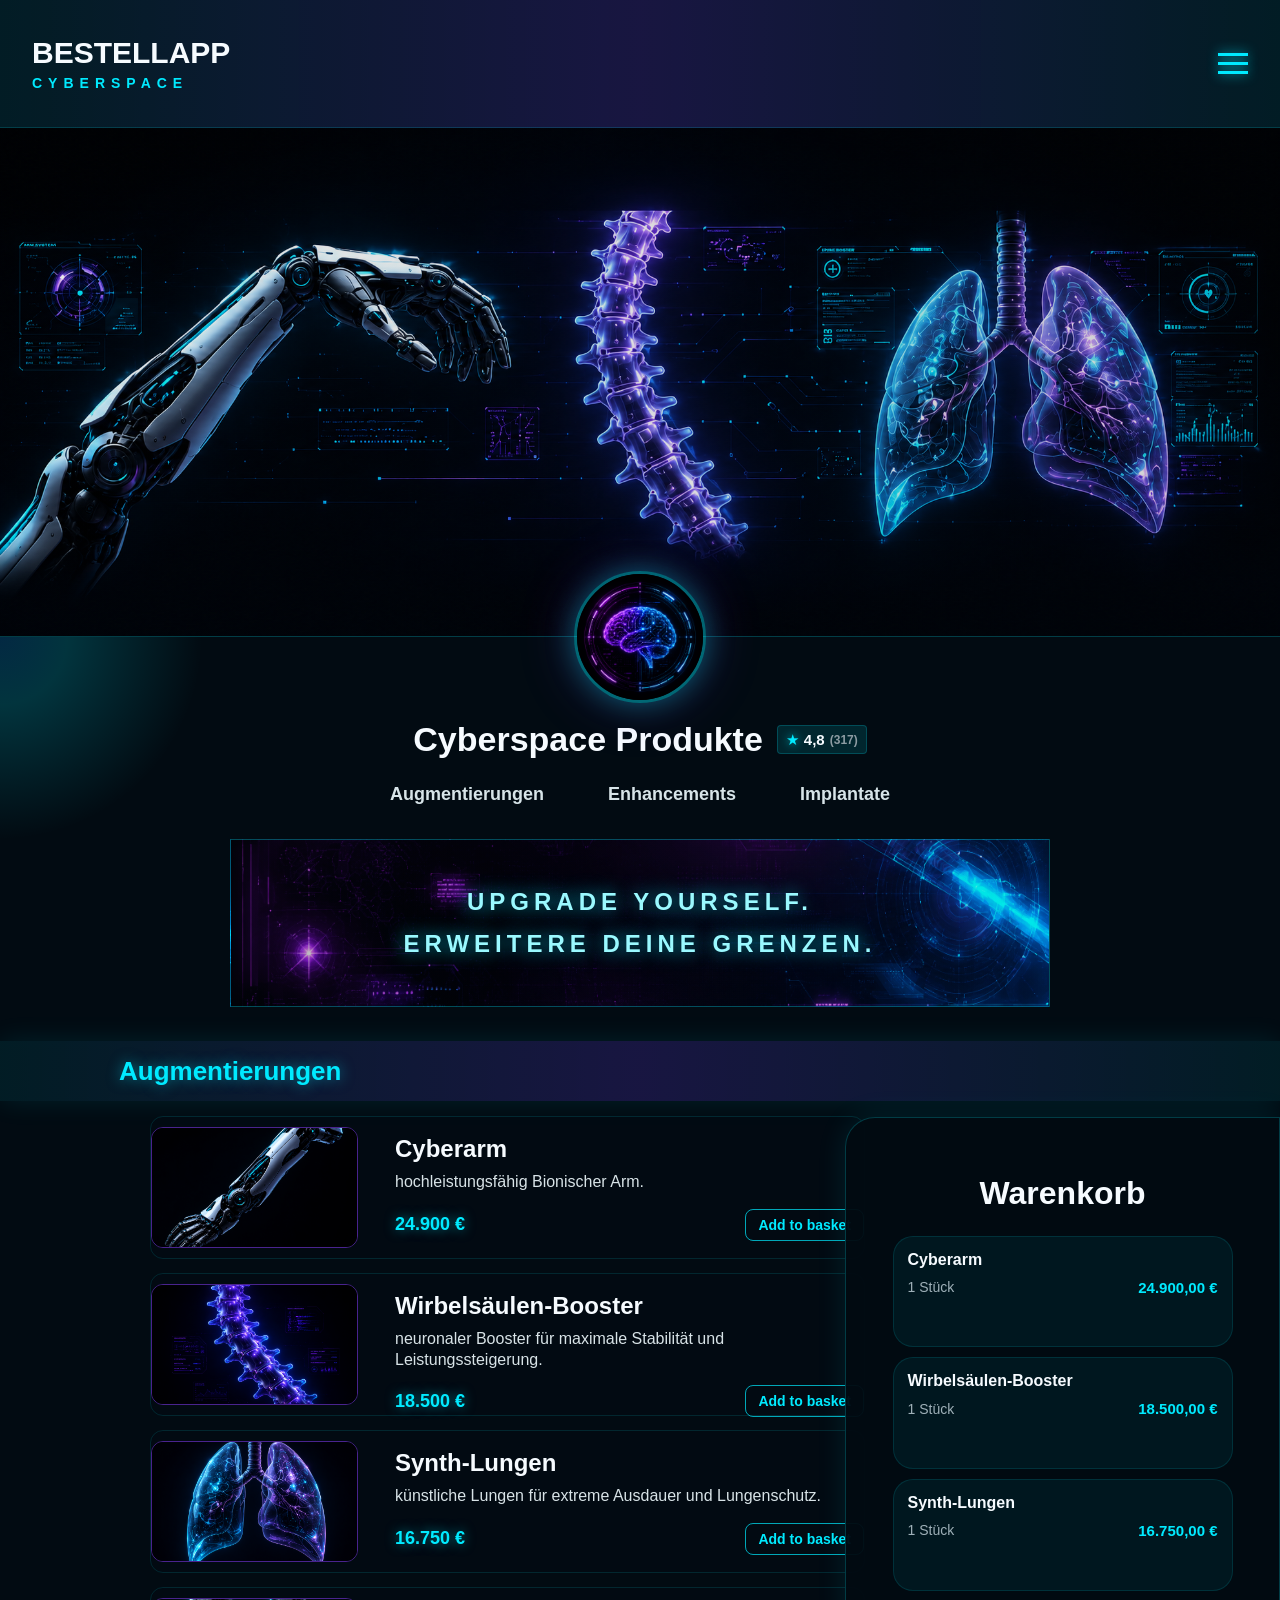
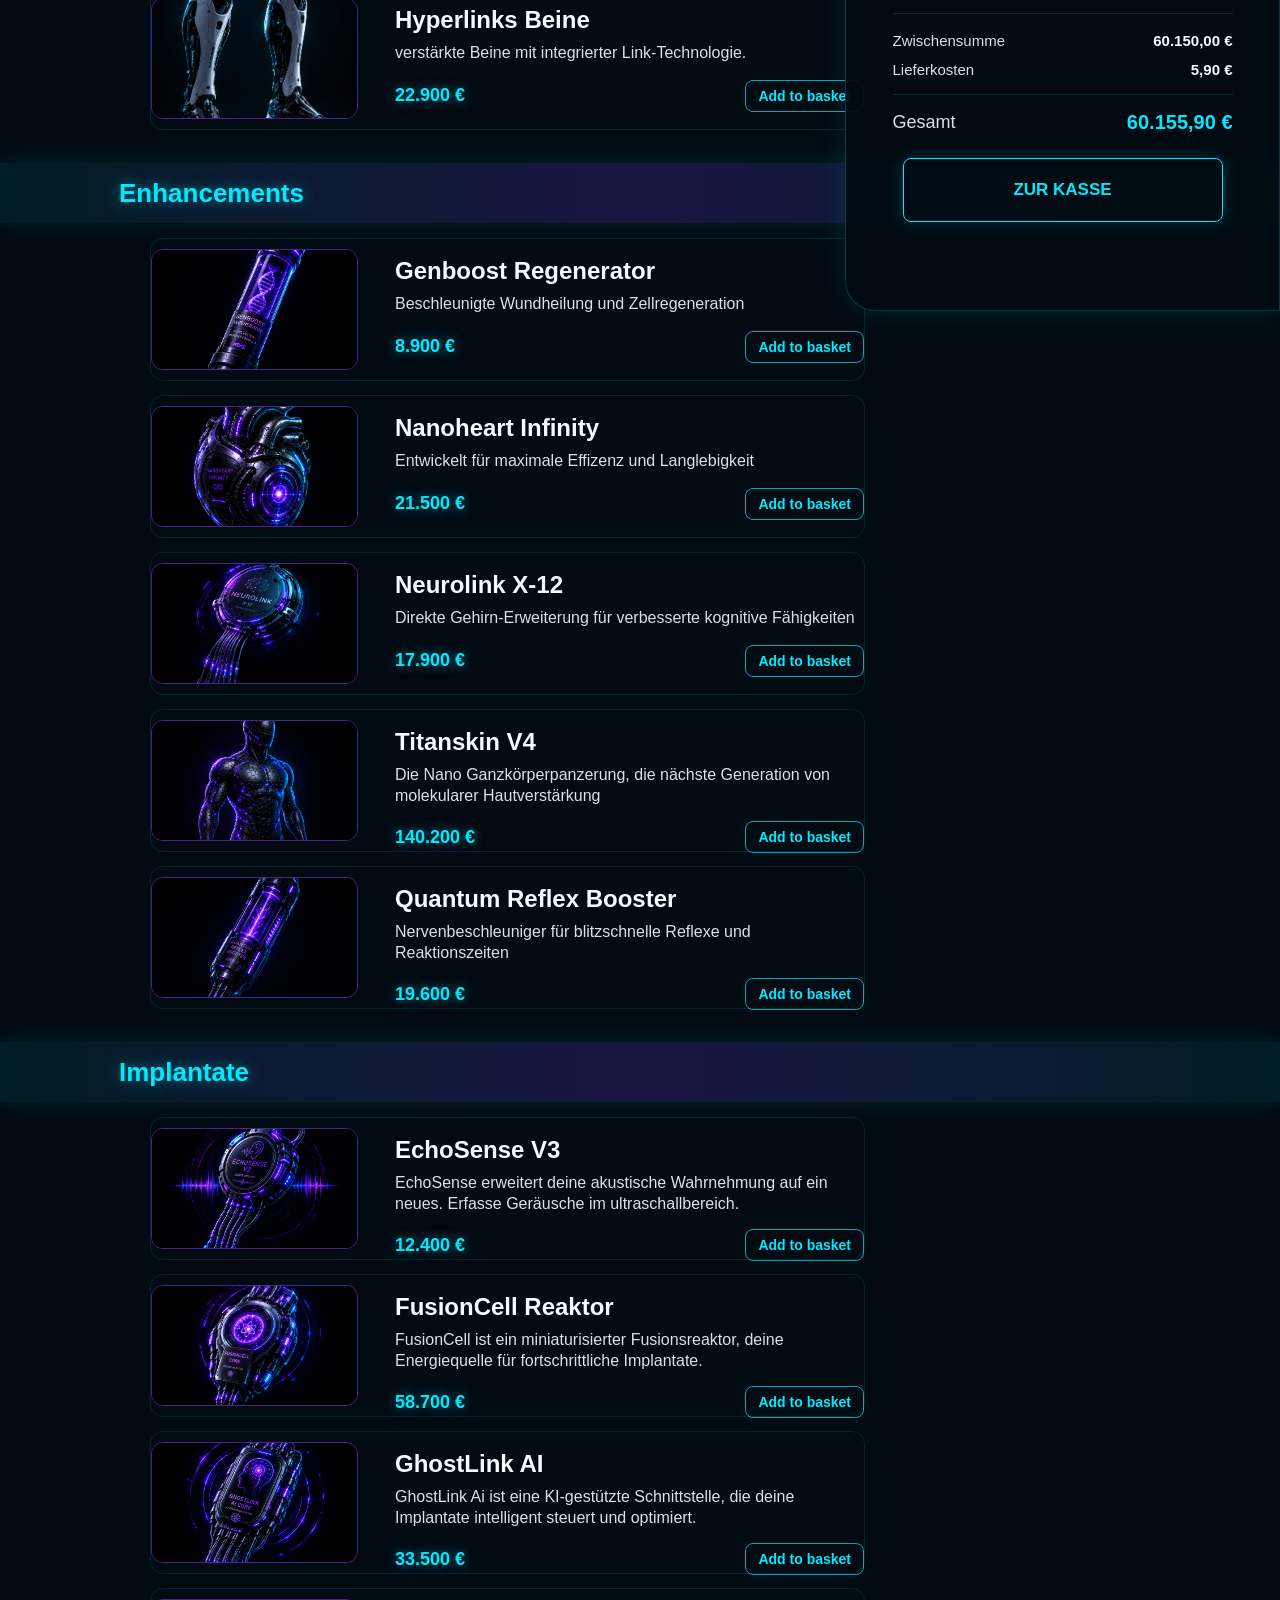
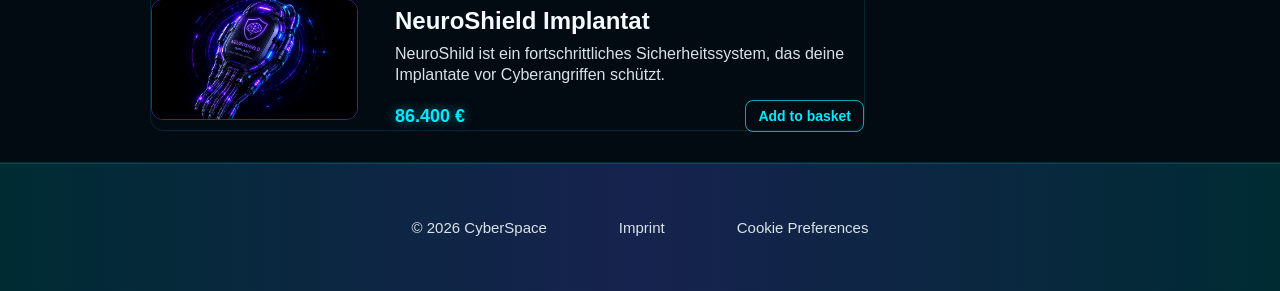
==== commit e221413f: "added media querys css3-funktion" ====
--- a/index.html
+++ b/index.html
@@ -80,34 +80,80 @@
           </div>
         </section>
 
-        <div class="products_intro_content">
-          <section class="augmentations" id="augmentierungen" aria-labelledby="augmentations_title">
-            <div id="products_content"></div>
-          </section>
-        </div>
-
-        <section class="section_title_bar" aria-labelledby="enhancements_title">
-          <div class="section_title_bar_inner">
-            <h3 id="enhancements_title">Enhancements</h3>
-          </div>
-        </section>
-
-        <div class="products_intro_content">
-          <section class="enhancements" id="enhancements" aria-labelledby="enhancements_title">
-            <div id="enhancements_content"></div>
-          </section>
-        </div>
-
-        <section class="section_title_bar" aria-labelledby="implants_title">
-          <div class="section_title_bar_inner">
-            <h3 id="implants_title">Implantate</h3>
-          </div>
-        </section>
-
-        <div class="products_intro_content">
-          <section class="implants" id="implantate" aria-labelledby="implants_title">
-            <div id="implants_content"></div>
-          </section>
+        <div class="shop_layout">
+          <div class="shop_products">
+            <div class="products_intro_content">
+              <section class="augmentations" id="augmentierungen" aria-labelledby="augmentations_title">
+                <div id="products_content"></div>
+              </section>
+            </div>
+
+            <section class="section_title_bar" aria-labelledby="enhancements_title">
+              <div class="section_title_bar_inner">
+                <h3 id="enhancements_title">Enhancements</h3>
+              </div>
+            </section>
+
+            <div class="products_intro_content">
+              <section class="enhancements" id="enhancements" aria-labelledby="enhancements_title">
+                <div id="enhancements_content"></div>
+              </section>
+            </div>
+
+            <section class="section_title_bar" aria-labelledby="implants_title">
+              <div class="section_title_bar_inner">
+                <h3 id="implants_title">Implantate</h3>
+              </div>
+            </section>
+
+            <div class="products_intro_content">
+              <section class="implants" id="implantate" aria-labelledby="implants_title">
+                <div id="implants_content"></div>
+              </section>
+            </div>
+          </div>
+
+          <aside class="basket_wrapper" aria-labelledby="basket_title">
+            <section class="basket">
+              <div class="basket_content">
+                <h2 id="basket_title">Warenkorb</h2>
+
+              <div class="basket_items">
+                <article class="basket_item">
+                  <h3>Cyberarm</h3>
+                  <div class="basket_item_details">
+                    <span>1 Stück</span>
+                    <strong>24.900,00 €</strong>
+                  </div>
+                </article>
+
+                <article class="basket_item">
+                  <h3>Wirbelsäulen-Booster</h3>
+                  <div class="basket_item_details">
+                    <span>1 Stück</span>
+                    <strong>18.500,00 €</strong>
+                  </div>
+                </article>
+
+                <article class="basket_item">
+                  <h3>Synth-Lungen</h3>
+                  <div class="basket_item_details">
+                    <span>1 Stück</span>
+                    <strong>16.750,00 €</strong>
+                  </div>
+                </article>
+              </div>
+
+              <div class="basket_summary">
+                <p><span>Zwischensumme</span><strong>60.150,00 €</strong></p>
+                <p><span>Lieferkosten</span><strong>5,90 €</strong></p>
+                <p class="basket_total"><span>Gesamt</span><strong>60.155,90 €</strong></p>
+              </div>
+
+                <button class="basket_checkout_button" type="button">Zur Kasse</button>
+              </div>
+            </section>
+          </aside>
         </div>
       </section>
     </main>
@@ -149,3 +195,7 @@
 
 
 
+
+
+
+
--- a/css/molecules/buttons.css
+++ b/css/molecules/buttons.css
@@ -159,3 +159,58 @@
   transform: translateY(35px);
   transition-duration: 0.3s;
 }
+
+.basket_checkout_button {
+  background: transparent;
+  border: 1px solid #00eaff;
+  border-radius: 8px;
+  box-shadow: 0 0 18px rgba(0, 234, 255, 0.18);
+  color: #00eaff;
+  cursor: pointer;
+  font-size: 17px;
+  font-weight: 700;
+  display: block;
+  margin: 12px auto 0;
+  max-width: 320px;
+  min-height: 64px;
+  text-transform: uppercase;
+  transition:
+    background-color 160ms ease,
+    color 160ms ease,
+    box-shadow 160ms ease;
+  width: 100%;
+}
+
+.basket_checkout_button:hover,
+.basket_checkout_button:focus-visible {
+  background: #00eaff;
+  box-shadow: 0 0 26px rgba(0, 234, 255, 0.4);
+  color: #020b12;
+}
+
+
+
+
+/* Product add button */
+.product_add_button {
+  background: transparent;
+  border: 1px solid rgba(0, 234, 255, 0.7);
+  border-radius: 8px;
+  color: #00eaff;
+  cursor: pointer;
+  font-size: 14px;
+  font-weight: 600;
+  min-height: 32px;
+  padding: 6px 12px;
+  transition:
+    background-color 160ms ease,
+    color 160ms ease,
+    box-shadow 160ms ease;
+}
+
+.product_add_button:hover,
+.product_add_button:focus-visible {
+  background: #00eaff;
+  box-shadow: 0 0 16px rgba(0, 234, 255, 0.32);
+  color: #020b12;
+}
--- a/css/molecules/orderbar.css
+++ b/css/molecules/orderbar.css
@@ -0,0 +1,168 @@
+﻿.shop_layout {
+  display: grid;
+  gap: 32px;
+  grid-template-columns: minmax(0, 1fr) 435px;
+  margin: 0 auto;
+  max-width: 1440px;
+  width: calc(100% + 32px);
+}
+
+.shop_products {
+  min-width: 0;
+}
+
+.shop_products .products_intro_content {
+  margin: 0;
+  max-width: none;
+  padding-left: 119px;
+}
+
+.shop_products .section_title_bar {
+  left: calc(0px - max(32px, (100vw - 1440px) / 2));
+  transform: none;
+  width: 100vw;
+}
+
+.basket_wrapper {
+  align-self: stretch;
+  justify-self: end;
+  padding-top: 16px;
+  position: relative;
+  width: 435px;
+  z-index: 4;
+}
+
+.basket {
+  align-items: center;
+  background: rgba(2, 11, 18, 0.96);
+  border: 1px solid rgba(0, 234, 255, 0.22);
+  border-radius: 30px 0 0 30px;
+  box-shadow: 0 0 30px rgba(0, 234, 255, 0.1);
+  display: flex;
+  height: 794px;
+  justify-content: center;
+  position: sticky;
+  top: 16px;
+  width: 435px;
+}
+
+.basket_content {
+  display: flex;
+  flex-direction: column;
+  height: 676px;
+  width: 340px;
+}
+
+.basket_items {
+  display: grid;
+  gap: 10px;
+  grid-template-rows: repeat(3, 1fr);
+  height: 355px;
+  width: 340px;
+}
+
+.basket_item {
+  background: rgba(0, 234, 255, 0.06);
+  border: 1px solid rgba(0, 234, 255, 0.12);
+  border-radius: 20px;
+  height: 100%;
+  padding: 14px;
+  width: 340px;
+}
+
+.basket_item_details {
+  align-items: center;
+  display: flex;
+  justify-content: space-between;
+}
+
+.basket_summary {
+  border-top: 1px solid rgba(0, 234, 255, 0.16);
+  margin: 22px auto 0;
+  padding-top: 18px;
+  width: 340px;
+}
+
+@media (max-width: 1150px) {
+  .shop_layout {
+    grid-template-columns: 1fr;
+  }
+
+  .basket_wrapper {
+    justify-self: center;
+    padding: 32px 20px 0;
+    width: 100%;
+  }
+
+  .basket {
+    border-radius: 30px;
+    height: auto;
+    margin: 0 auto;
+    min-height: 794px;
+    position: static;
+    width: min(435px, 100%);
+  }
+}
+
+@media (max-width: 800px) {
+  .shop_layout {
+    width: calc(100% + 32px);
+  }
+
+  .shop_products .products_intro_content {
+    display: flex;
+    justify-content: center;
+    padding-left: 0;
+    width: 100%;
+  }
+
+  .shop_products .section_title_bar {
+    left: -32px;
+  }
+
+  .basket_wrapper {
+    padding-inline: 0;
+  }
+
+  .basket {
+    min-height: 0;
+    padding: 32px 20px;
+  }
+
+  .basket_content,
+  .basket_items,
+  .basket_item,
+  .basket_summary {
+    height: auto;
+    max-width: 340px;
+    width: 100%;
+  }
+
+  .basket_items {
+    grid-template-rows: none;
+  }
+
+  .basket_item {
+    min-height: 103px;
+  }
+}
+@media (max-width: 640px) {
+  .shop_layout,
+  .shop_products {
+    max-width: 100%;
+    width: 100%;
+  }
+
+  .shop_products .section_title_bar {
+    left: -20px;
+    width: calc(100% + 40px);
+  }
+
+  .basket_wrapper {
+    display: none;
+  }
+}
+
+
+
+
--- a/css/molecules/assets.css
+++ b/css/molecules/assets.css
@@ -101,12 +101,50 @@
   z-index: 2;
 }
 
-@media (max-width: 760px) {
-  .product_item img {
-    width: 118px;
+@media (max-width: 800px) {
+  .product_item > img,
+  .product_image_wrapper {
+    height: 86px;
+    width: 315px;
+  }
+
+  .product_item > img,
+  .product_image_clean,
+  .product_image_info {
+    height: 86px;
+    width: 315px;
+  }
+
+  .product_image_info {
+    object-fit: contain;
   }
 }
 
+@media (max-width: 900px) {
+  .enhancements .product_image_wrapper {
+    cursor: default;
+    flex: 0 0 86px;
+    height: 86px;
+    width: 315px;
+    z-index: 1;
+  }
+
+  .enhancements .product_image_clean {
+    height: 86px;
+    width: 315px;
+  }
+
+  .enhancements .product_image_info,
+  .enhancements .product_image_wrapper:hover .product_image_info,
+  .enhancements .product_image_wrapper:focus-within .product_image_info {
+    display: none;
+  }
+
+  .enhancements .product_item:has(.product_image_wrapper:hover),
+  .enhancements .product_item:has(.product_image_wrapper:focus-within) {
+    z-index: 1;
+  }
+}
 @media (max-width: 640px) {
   .products_intro_avatar {
     height: 108px;
@@ -114,3 +152,7 @@
     width: 108px;
   }
 }
+
+
+
+
--- a/css/molecules/fonts.css
+++ b/css/molecules/fonts.css
@@ -145,14 +145,21 @@
   text-shadow: 0 0 12px rgba(0, 234, 255, 0.52);
 }
 
-@media (max-width: 760px) {
+@media (max-width: 800px) {
   .product_item_info h3 {
-    font-size: 21px;
+    font-size: 24px;
+    line-height: 1.1;
+    margin-bottom: 5px;
   }
 
   .product_item_info p {
-    font-size: 15px;
-    margin-bottom: 14px;
+    font-size: 16px;
+    line-height: 1.25;
+    margin-bottom: 8px;
+  }
+
+  .product_item_info strong {
+    font-size: 17px;
   }
 }
 
@@ -202,3 +209,56 @@
 .page_footer_links a:focus-visible {
   color: #00eaff;
 }
+
+.basket h2 {
+  color: #f6fbff;
+  font-size: 32px;
+  margin: 0 0 24px;
+  text-align: center;
+}
+
+.basket_item h3 {
+  color: #f6fbff;
+  font-size: 16px;
+  margin: 0 0 10px;
+}
+
+.basket_item_details span {
+  color: #9eb0b8;
+  font-size: 14px;
+}
+
+.basket_item_details strong {
+  color: #00eaff;
+  font-size: 15px;
+}
+
+.basket_summary p {
+  align-items: center;
+  color: #d8e3e7;
+  display: flex;
+  font-size: 15px;
+  justify-content: space-between;
+  margin: 0 0 12px;
+}
+
+.basket_summary strong {
+  color: #f6fbff;
+}
+
+.basket_summary .basket_total {
+  border-top: 1px solid rgba(0, 234, 255, 0.16);
+  font-size: 18px;
+  margin-top: 16px;
+  padding-top: 16px;
+}
+
+.basket_total strong {
+  color: #00eaff;
+  font-size: 20px;
+}
+
+
+
+
+
--- a/css/molecules/style.css
+++ b/css/molecules/style.css
@@ -62,12 +62,15 @@
 
 .page_header_links {
   align-items: center;
-  display: flex;
+  display: none;
   flex-direction: row;
   gap: 28px;
   justify-content: flex-end;
   width: 100%;
 }
+.page_header_toggle:checked ~ .page_header_nav .page_header_links {
+  display: flex;
+}
 
 .page_header_hero {
   height: 508px;
@@ -101,9 +104,16 @@
   }
 }
 
+@media (min-width: 641px) and (max-width: 800px) {
+  .page_header_hero {
+    height: 420px;
+    width: calc(100% - 64px);
+  }
+}
 .products_intro {
   background: #020b12;
   border-bottom: 1px solid rgba(0, 234, 255, 0.14);
+  overflow-x: clip;
   padding: 28px 32px 32px;
   position: relative;
 }
@@ -192,10 +202,17 @@
     padding: 24px 20px 30px;
   }
 
+  .products_intro_title_row {
+    flex-direction: column;
+    gap: 10px;
+  }
+
+  .products_intro_rating {
+    order: -1;
+  }
+
   .products_intro_categories {
-    flex-wrap: wrap;
-    gap: 14px 24px;
-    padding-left: 0;
+    display: none;
   }
 
   .products_intro_banner {
@@ -217,7 +234,6 @@
   height: 60px;
   left: 50%;
   margin: 34px 0 0;
-  max-width: 1920px;
   position: relative;
   transform: translateX(-50%);
   width: 100vw;
@@ -237,7 +253,6 @@
   margin-top: 16px;
   max-width: 820px;
 }
-
 
 #products_content,
 #enhancements_content,
@@ -281,22 +296,99 @@
 }
 
 .product_item_info {
+  display: flex;
+  flex-direction: column;
   height: 106px;
   width: 469px;
 }
 
-@media (max-width: 760px) {
-  .product_item {
-    gap: 16px;
-    grid-template-columns: 118px 1fr;
-    padding: 18px 0;
-  }
-
+.product_purchase {
+  align-items: center;
+  display: flex;
+  justify-content: space-between;
+  margin-top: auto;
+  width: 100%;
+}
+
+@media (max-width: 800px) {
+  #products_content,
+  #enhancements_content,
+  #implants_content {
+    margin: 0 auto;
+    max-width: 335px;
+    width: 100%;
+  }
+
+  #products_content {
+    display: flex;
+    flex-direction: column;
+    justify-content: space-between;
+    height: 1037px;
+    margin: 0 auto;
+    max-height: none;
+    width: 335px;
+  }
+
+  #products_content .product_item {
+    height: 246px;
+  }
+
+  .enhancements .product_item {
+    align-items: center;
+    display: flex;
+    flex-direction: column;
+    gap: 8px;
+    height: 246px;
+    min-height: 246px;
+    overflow: hidden;
+    padding: 10px;
+    width: 100%;
+  }
+
+  .augmentations,
+  .enhancements,
+  .implants {
+    max-width: 335px;
+    width: 100%;
+  }
+
+  .product_item,
+  .product_item_no_image,
   .product_item_text_only {
-    grid-template-columns: 1fr;
-  }
-}
-
-
-
-
+    display: flex;
+    flex-direction: column;
+    gap: 8px;
+    height: 246px;
+    padding: 10px;
+    width: 100%;
+  }
+
+  .product_item_info {
+    display: flex;
+    flex: 1;
+    flex-direction: column;
+    height: auto;
+    width: 315px;
+  }
+
+  .product_purchase {
+    margin-top: auto;
+  }
+
+  .product_item_info strong {
+    margin-top: 0;
+  }
+}
+@media (max-width: 640px) {
+  .section_title_bar {
+    width: calc(100% + 40px);
+  }
+
+  .section_title_bar_inner {
+    padding-left: 0;
+    text-align: center;
+  }
+}
+
+
+
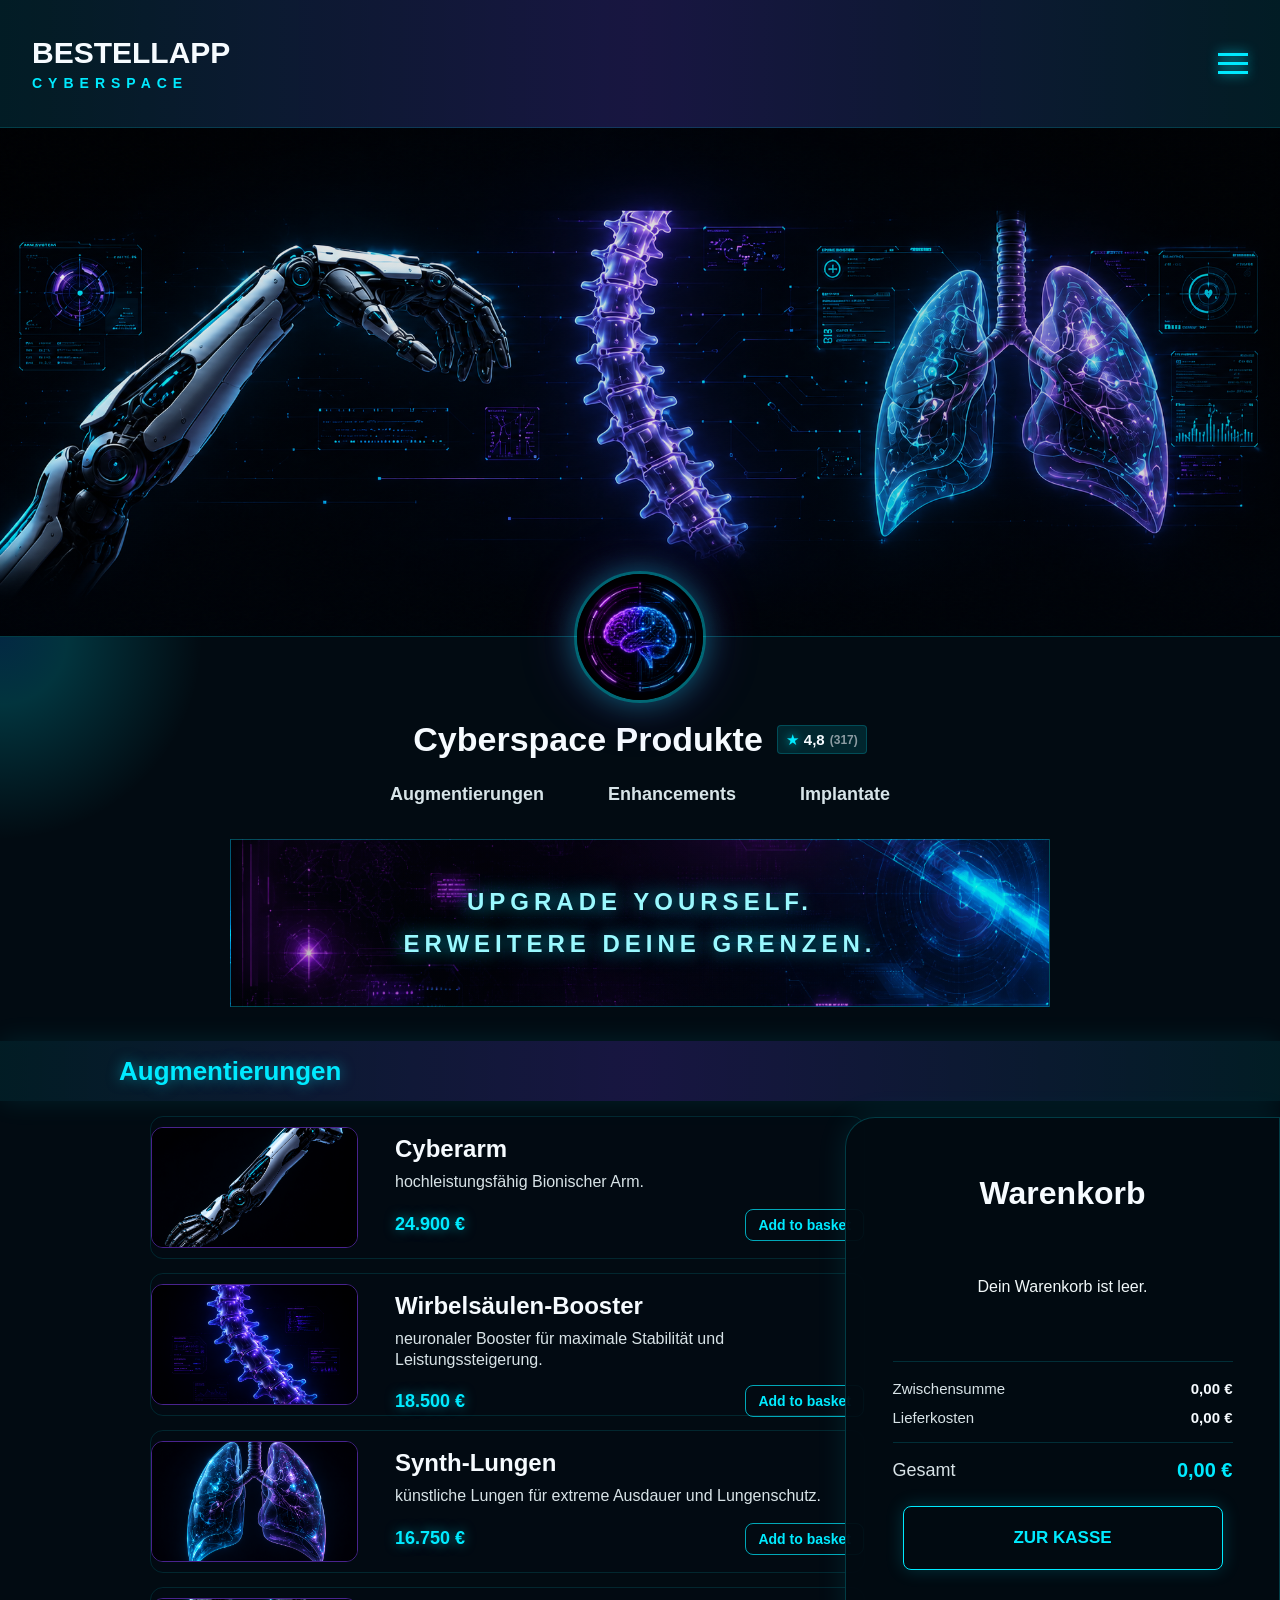
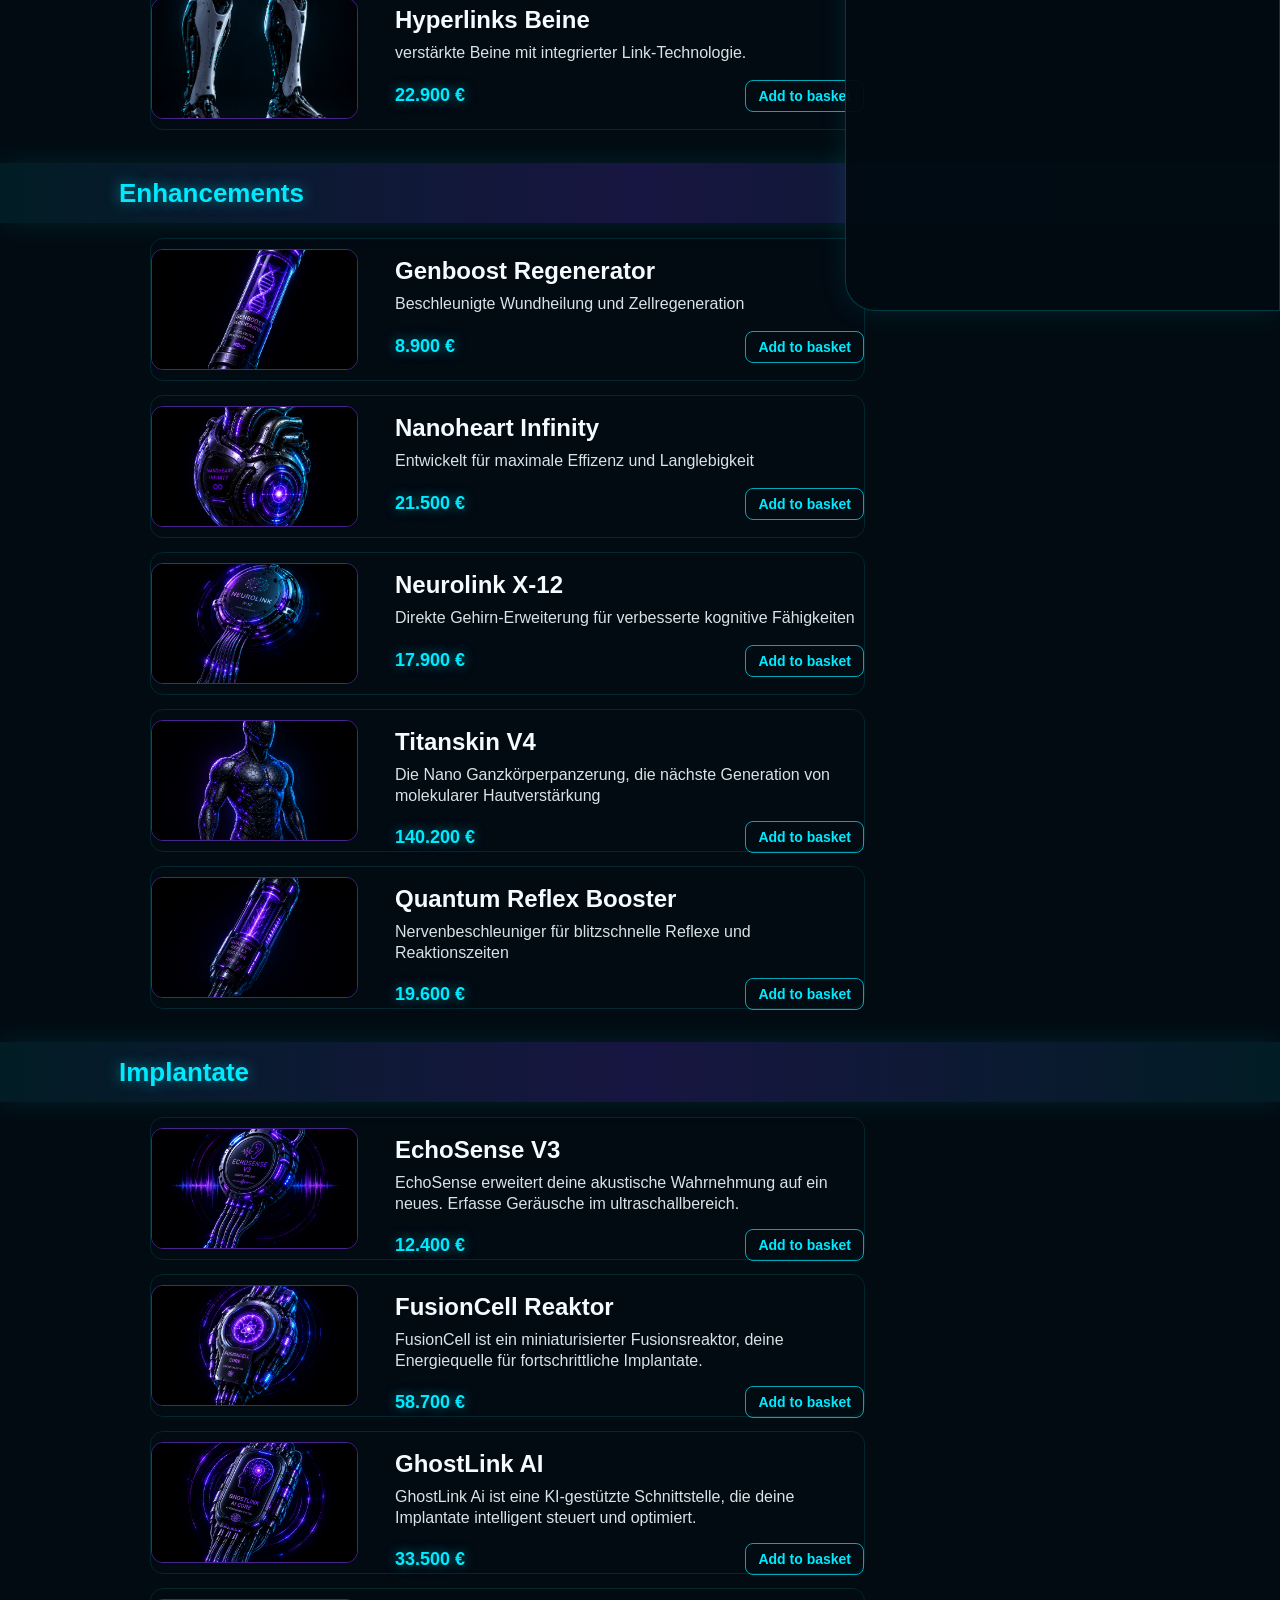
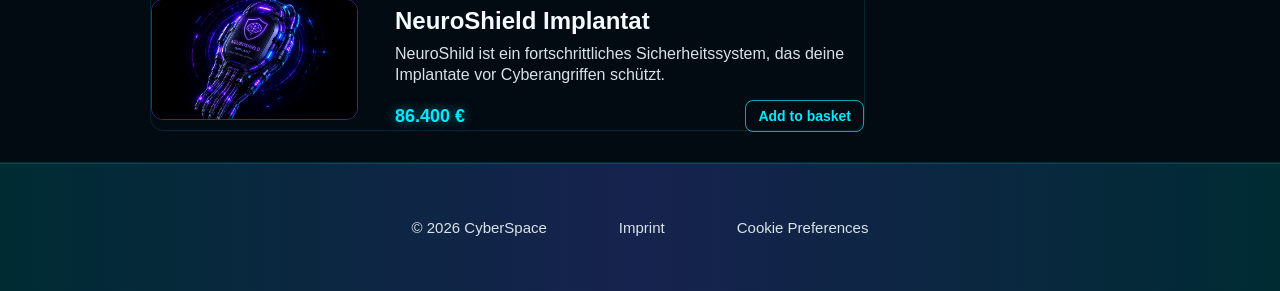
==== commit eff55541: "added mobile basket and templates.js function and oderbar.css" ====
--- a/index.html
+++ b/index.html
@@ -118,38 +118,9 @@
               <div class="basket_content">
                 <h2 id="basket_title">Warenkorb</h2>
 
-              <div class="basket_items">
-                <article class="basket_item">
-                  <h3>Cyberarm</h3>
-                  <div class="basket_item_details">
-                    <span>1 Stück</span>
-                    <strong>24.900,00 €</strong>
-                  </div>
-                </article>
+              <div class="basket_items"></div>
 
-                <article class="basket_item">
-                  <h3>Wirbelsäulen-Booster</h3>
-                  <div class="basket_item_details">
-                    <span>1 Stück</span>
-                    <strong>18.500,00 €</strong>
-                  </div>
-                </article>
-
-                <article class="basket_item">
-                  <h3>Synth-Lungen</h3>
-                  <div class="basket_item_details">
-                    <span>1 Stück</span>
-                    <strong>16.750,00 €</strong>
-                  </div>
-                </article>
-              </div>
-
-              <div class="basket_summary">
-                <p><span>Zwischensumme</span><strong>60.150,00 €</strong></p>
-                <p><span>Lieferkosten</span><strong>5,90 €</strong></p>
-                <p class="basket_total"><span>Gesamt</span><strong>60.155,90 €</strong></p>
-              </div>
-
+              <div class="basket_summary"></div>
                 <button class="basket_checkout_button" type="button">Zur Kasse</button>
               </div>
             </section>
@@ -167,6 +138,20 @@
         </nav>
       </div>
     </footer>
+    <section class="mobile_basket" aria-labelledby="mobile_basket_title" hidden>
+      <div class="mobile_basket_header">
+        <h2 id="mobile_basket_title">Warenkorb</h2>
+        <button class="mobile_basket_close" type="button" onclick="closeMobileBasket()" aria-label="Warenkorb schließen">×</button>
+      </div>
+      <div class="mobile_basket_content"></div>
+    </section>
+
+    <nav class="mobile_bottom_nav" aria-label="Mobile Navigation">
+      <a href="#">Start</a>
+      <a href="#products_intro_title">Produkte</a>
+      <a href="#implantate">Implantate</a>
+      <button class="mobile_basket_button" type="button" onclick="openMobileBasket()">Warenkorb</button>
+    </nav>
   </body>
 </html>
 
@@ -199,3 +184,4 @@
 
 
 
+
--- a/css/molecules/buttons.css
+++ b/css/molecules/buttons.css
@@ -1,4 +1,5 @@
-﻿/* Header controls */
+/* Header controls */
+/* Header Steuerung */
 .page_header_toggle {
   display: none;
 }
@@ -34,12 +35,14 @@
 }
 
 @media (max-width: 640px) {
+  .page_header_menu_button,
   .page_header_close {
-    right: 16px;
+    display: none;
   }
 }
 
 /* Product and basket quantity controls */
+/* Produkte und Warenkorb */
 .product_quantity {
   align-items: center;
   border: 1px solid rgba(0, 234, 255, 0.78);
@@ -70,6 +73,34 @@
   text-align: center;
 }
 
+.product_quantity_compact {
+  border: 0;
+  grid-template-columns: 32px 36px 32px;
+  height: 32px;
+  min-width: 100px;
+}
+
+.product_quantity_compact button {
+  font-size: 20px;
+}
+.product_quantity_compact .product_delete_button,
+.product_quantity_compact .product_delete_button:hover {
+  background: transparent;
+  border: 0;
+  box-shadow: none;
+  height: 32px;
+  width: 32px;
+}
+
+.product_quantity_compact .product_delete_button::before {
+  display: none;
+}
+
+.product_quantity_compact .product_delete_button:hover .bin_bottom,
+.product_quantity_compact .product_delete_button:hover .bin_top {
+  transform: none;
+  width: 12px;
+}
 .product_actions {
   align-items: flex-end;
   display: flex;
@@ -89,8 +120,8 @@
     min-width: 154px;
   }
 }
-
 /* Delete button: https://uiverse.io/vinodjangid07/clever-bat-72 */
+/* löschbutton  */
 .product_delete_button {
   align-items: center;
   background-color: rgb(20, 20, 20);
@@ -188,10 +219,8 @@
   color: #020b12;
 }
 
-
-
-
 /* Product add button */
+/* Produkte hinzufüge Button */
 .product_add_button {
   background: transparent;
   border: 1px solid rgba(0, 234, 255, 0.7);
@@ -214,3 +243,26 @@
   box-shadow: 0 0 16px rgba(0, 234, 255, 0.32);
   color: #020b12;
 }
+
+.mobile_basket_checkout_button {
+  background: #00eaff;
+  border: 0;
+  border-radius: 999px;
+  color: #07111a;
+  cursor: pointer;
+  display: block;
+  font-size: 16px;
+  font-weight: 800;
+  margin: 18px auto 0;
+  min-height: 48px;
+  padding: 10px 22px;
+  transition:
+    box-shadow 160ms ease,
+    transform 160ms ease;
+}
+
+.mobile_basket_checkout_button:hover,
+.mobile_basket_checkout_button:focus-visible {
+  box-shadow: 0 0 24px rgba(0, 234, 255, 0.4);
+  transform: translateY(-1px);
+}
--- a/css/molecules/footer.css
+++ b/css/molecules/footer.css
@@ -1,4 +1,4 @@
-﻿.page_footer {
+.page_footer {
   background: linear-gradient(
     90deg,
     rgba(0, 234, 255, 0.08),
@@ -13,8 +13,6 @@
   width: 100%;
 }
 
-
-
 .page_footer_content {
   align-items: center;
   display: flex;
@@ -39,3 +37,204 @@
   }
 }
 
+.mobile_bottom_nav {
+  display: none;
+}
+
+@media (max-width: 640px) {
+  .mobile_bottom_nav {
+    background: #111820;
+    border-top: 1px solid rgba(0, 234, 255, 0.45);
+    box-shadow: 0 -8px 24px rgba(0, 234, 255, 0.08);
+    display: grid;
+    grid-template-columns: repeat(4, minmax(0, 1fr));
+    min-height: 64px;
+    width: 100%;
+    z-index: 10;
+  }
+
+  .mobile_bottom_nav_fixed {
+    bottom: 0;
+    left: 0;
+    position: fixed;
+  }
+
+  .mobile_bottom_nav a,
+  .mobile_bottom_nav button {
+    align-items: center;
+    background: transparent;
+    border: 0;
+    color: #f6fbff;
+    cursor: pointer;
+    display: flex;
+    font: inherit;
+    font-size: 12px;
+    justify-content: center;
+    min-width: 0;
+    padding: 8px 4px;
+    text-align: center;
+    text-decoration: none;
+  }
+
+  .mobile_bottom_nav a:hover,
+  .mobile_bottom_nav a:focus-visible,
+  .mobile_bottom_nav button:hover,
+  .mobile_bottom_nav button:focus-visible {
+    background: rgba(0, 234, 255, 0.1);
+    color: #00eaff;
+    outline: none;
+  }
+}
+
+.mobile_basket {
+  display: none;
+}
+
+@media (max-width: 640px) {
+  .mobile_basket {
+    background: #222a31;
+    border: 1px solid rgba(0, 234, 255, 0.42);
+    border-radius: 24px 24px 0 0;
+    bottom: 64px;
+    box-shadow: 0 -18px 48px rgba(0, 0, 0, 0.58);
+    display: block;
+    left: 16px;
+    max-height: calc(100dvh - 96px);
+    overflow: hidden;
+    padding: 22px 16px 24px;
+    position: fixed;
+    width: calc(100% - 32px);
+    z-index: 11;
+  }
+
+  .mobile_basket[hidden] {
+    display: none;
+  }
+
+  .mobile_basket_header,
+  .mobile_basket_item_head,
+  .mobile_basket_summary p {
+    align-items: center;
+    display: flex;
+    justify-content: space-between;
+  }
+
+  .mobile_basket_header {
+    margin-bottom: 14px;
+    padding: 0 8px;
+  }
+
+  .mobile_basket_header h2 {
+    font-size: 24px;
+    margin: 0;
+  }
+
+  .mobile_basket_close {
+    background: transparent;
+    border: 0;
+    color: #f6fbff;
+    cursor: pointer;
+    font-size: 30px;
+    line-height: 1;
+    padding: 4px;
+  }
+
+  .mobile_basket_content {
+    display: grid;
+    grid-template-rows: minmax(0, 1fr) auto auto;
+    max-height: calc(100dvh - 180px);
+    min-height: 0;
+  }
+
+  .mobile_basket_items {
+    display: grid;
+    gap: 10px;
+    min-height: 0;
+    overflow-y: auto;
+    padding-right: 4px;
+    scrollbar-gutter: stable;
+  }
+
+  .mobile_basket_item {
+    background: #dffaff;
+    border-radius: 16px;
+    color: #172128;
+    padding: 14px;
+  }
+
+  .mobile_basket_item h3,
+  .mobile_basket_item p {
+    margin: 0;
+  }
+
+  .mobile_basket_item h3 {
+    font-size: 16px;
+  }
+
+  .mobile_basket_item p {
+    color: #47545c;
+    font-size: 13px;
+    margin-top: 5px;
+  }
+
+  .mobile_basket_actions {
+    align-items: center;
+    display: flex;
+    justify-content: space-between;
+    margin-top: 12px;
+  }
+
+  .mobile_basket_item_price {
+    margin-left: auto;
+    text-align: right;
+  }
+  .mobile_basket_actions .product_quantity {
+    border-color: rgba(23, 33, 40, 0.35);
+    box-shadow: none;
+  }
+
+  .mobile_basket_actions .product_quantity button,
+  .mobile_basket_actions .product_quantity span {
+    color: #172128;
+    text-shadow: none;
+  }
+
+  .mobile_basket_actions .product_delete_button,
+  .mobile_basket_actions .product_delete_button:hover {
+    background: #172128;
+    border-color: transparent;
+    flex-shrink: 0;
+    height: 20px;
+    width: 25px;
+  }
+
+  .mobile_basket_actions .product_delete_button::before {
+    display: none;
+  }
+
+  .mobile_basket_actions .product_delete_button:hover .bin_bottom,
+  .mobile_basket_actions .product_delete_button:hover .bin_top {
+    transform: none;
+    width: 12px;
+  }
+
+  .mobile_basket_summary {
+    margin-top: 16px;
+  }
+
+  .mobile_basket_summary p {
+    margin: 8px 0;
+  }
+
+  .mobile_basket_total {
+    border-top: 2px solid rgba(246, 251, 255, 0.72);
+    font-size: 18px;
+    margin-top: 12px;
+    padding-top: 10px;
+  }
+
+  .mobile_basket_empty {
+    margin: 20px 8px;
+    text-align: center;
+  }
+}
--- a/css/molecules/orderbar.css
+++ b/css/molecules/orderbar.css
@@ -56,8 +56,10 @@
 .basket_items {
   display: grid;
   gap: 10px;
-  grid-template-rows: repeat(3, 1fr);
-  height: 355px;
+  align-content: start;
+  grid-auto-rows: minmax(103px, auto);
+  max-height: 355px;
+  overflow-y: auto;
   width: 340px;
 }
 
@@ -65,7 +67,7 @@
   background: rgba(0, 234, 255, 0.06);
   border: 1px solid rgba(0, 234, 255, 0.12);
   border-radius: 20px;
-  height: 100%;
+  min-height: 103px;
   padding: 14px;
   width: 340px;
 }
@@ -166,3 +168,19 @@
 
 
 
+
+.basket_empty {
+  align-self: center;
+  margin: auto;
+  text-align: center;
+}
+
+.basket_item_details {
+  gap: 10px;
+}
+
+.basket_item_details .product_delete_button {
+  flex-shrink: 0;
+  height: 42px;
+  width: 42px;
+}
--- a/css/molecules/style.css
+++ b/css/molecules/style.css
@@ -89,6 +89,11 @@
     padding: 0 20px;
   }
 
+  .page_header_nav,
+  .page_header_toggle:checked ~ .page_header_nav {
+    display: none;
+  }
+
   .page_header_toggle:checked ~ .page_header_nav {
     padding: 0 58px 0 18px;
     width: 100%;
@@ -389,6 +394,3 @@
     text-align: center;
   }
 }
-
-
-
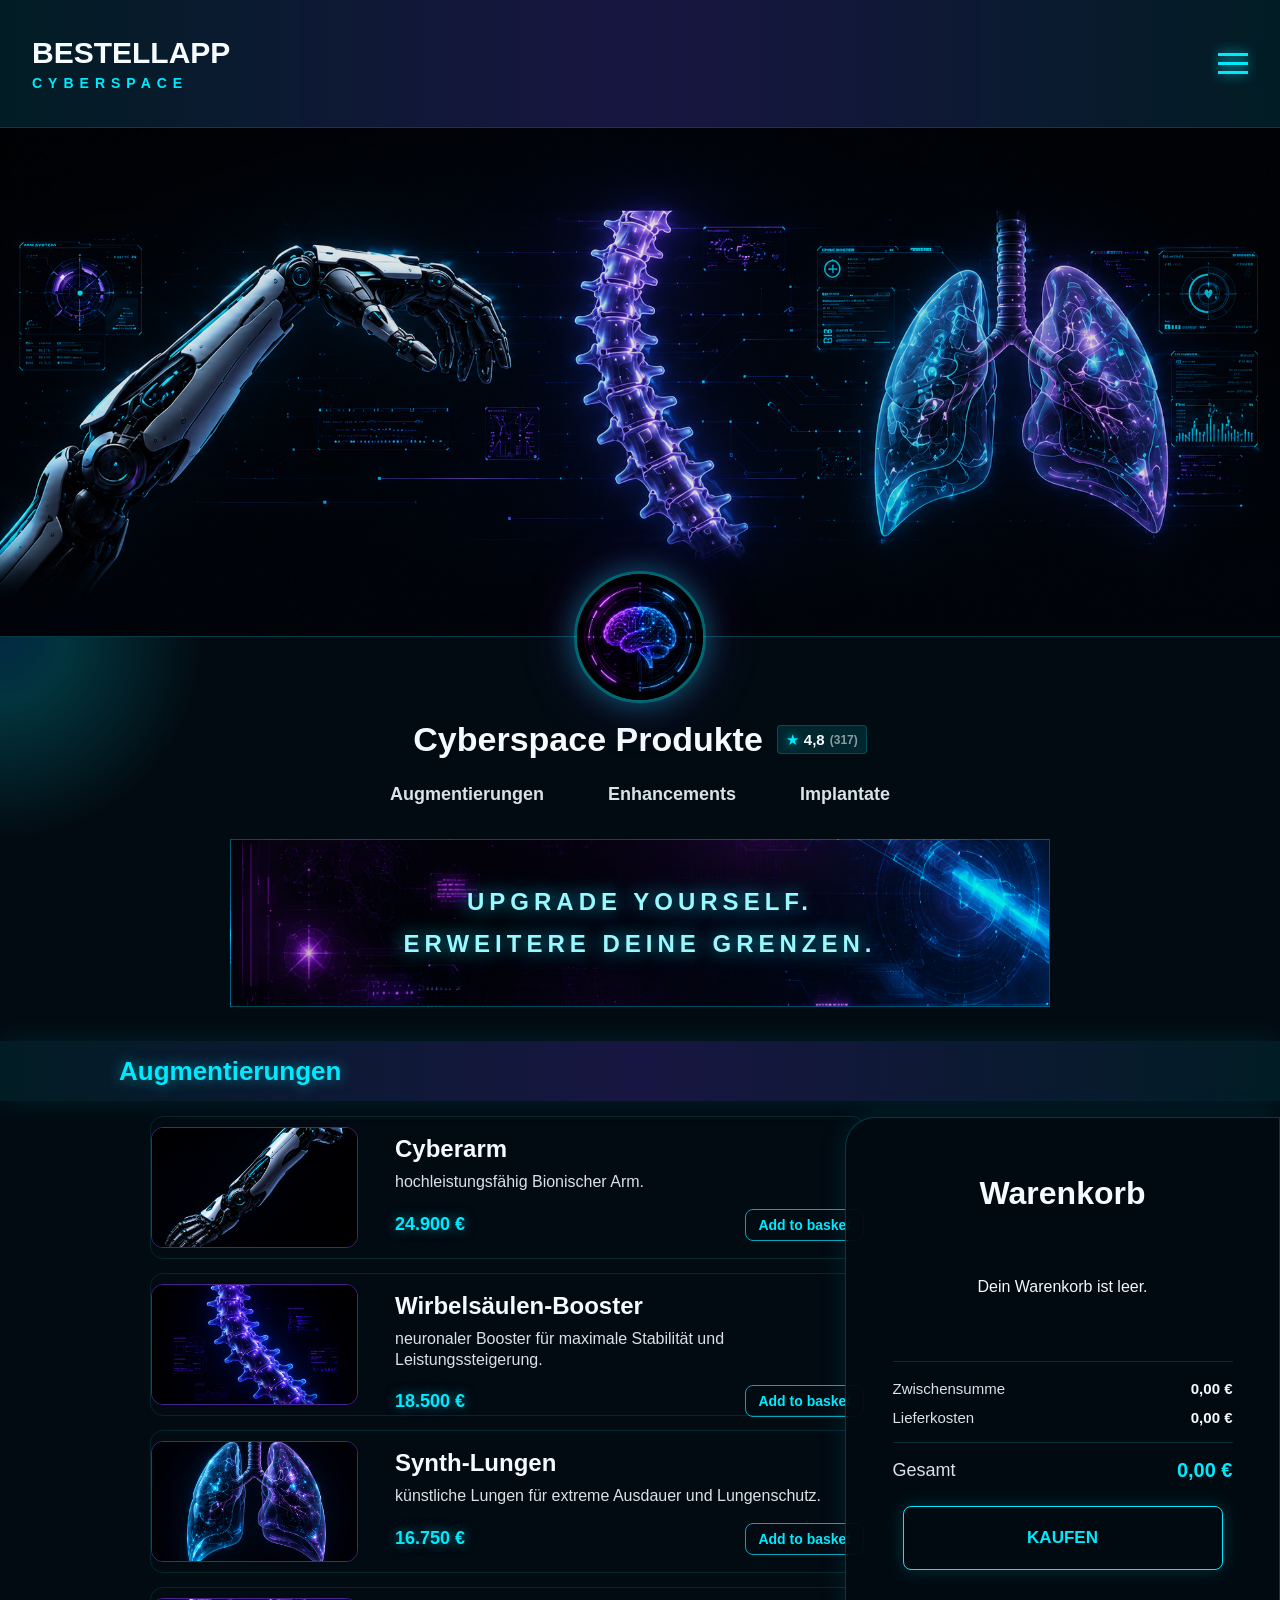
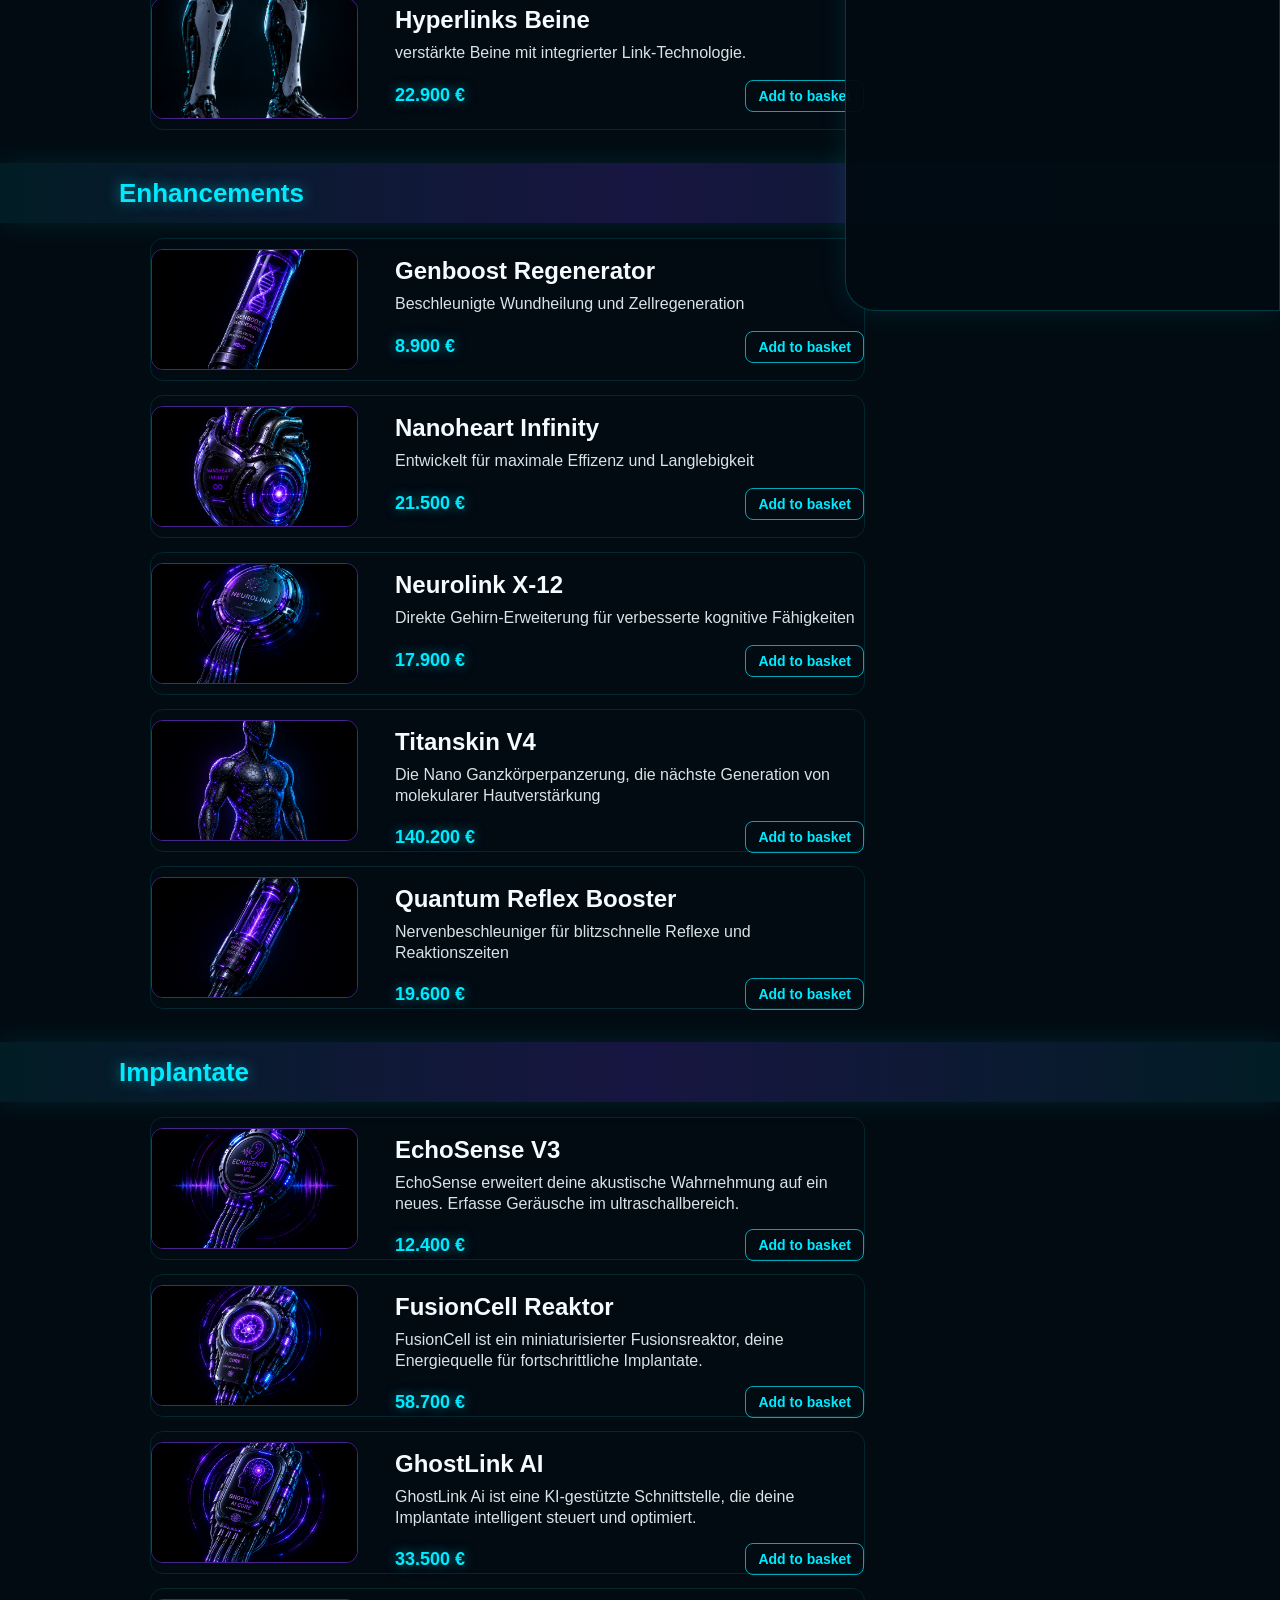
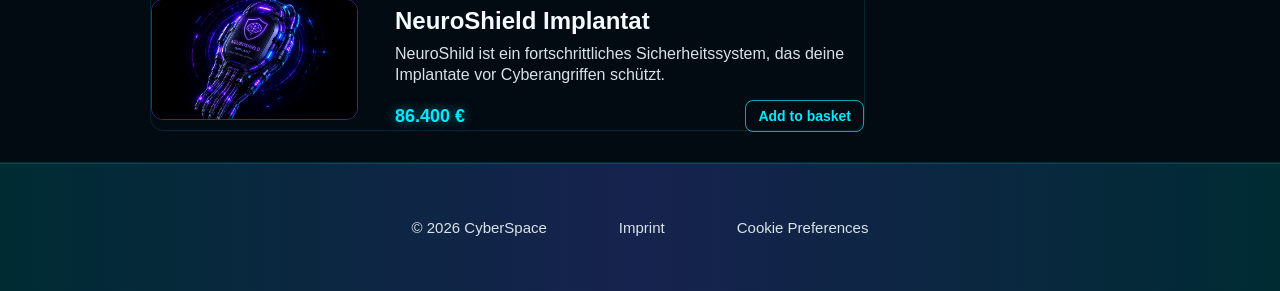
==== commit fcc3f9d1: "added the basket check out" ====
--- a/index.html
+++ b/index.html
@@ -1,4 +1,4 @@
-﻿<!doctype html>
+<!doctype html>
 <html lang="de">
   <head>
     <meta charset="UTF-8" />
@@ -22,29 +22,30 @@
   <body onload="renderProducts()">
     <header class="page_header">
       <div class="page_header_bar">
-        <a class="page_header_brand" href="index.html" aria-label="BestellApp Startseite">
-          <span>BestellApp</span>
-          <small>Cyberspace</small>
-        </a>
-
-        <input class="page_header_toggle" id="page_header_toggle" type="checkbox" />
-        <label class="page_header_menu_button" for="page_header_toggle" aria-label="Navigation öffnen">
-          <span></span>
-          <span></span>
-          <span></span>
-        </label>
-
-        <nav class="page_header_nav" aria-label="Hauptnavigation">
-          <label class="page_header_close" for="page_header_toggle" aria-label="Navigation schließen">x</label>
-          <div class="page_header_links">
-            <a href="index.html">Start</a>
-            <a href="#implantat">Implantate</a>
-            <a href="#favorites">Favoriten</a>
-            <a href="#contact">Kontakt</a>
-          </div>
-        </nav>
+        <div class="page_header_bar_inner">
+          <a class="page_header_brand" href="index.html" aria-label="BestellApp Startseite">
+            <span>BestellApp</span>
+            <small>Cyberspace</small>
+          </a>
+
+          <input class="page_header_toggle" id="page_header_toggle" type="checkbox" />
+          <label class="page_header_menu_button" for="page_header_toggle" aria-label="Navigation öffnen">
+            <span></span>
+            <span></span>
+            <span></span>
+          </label>
+
+          <nav class="page_header_nav" aria-label="Hauptnavigation">
+            <label class="page_header_close" for="page_header_toggle" aria-label="Navigation schließen">x</label>
+            <div class="page_header_links">
+              <a href="index.html">Start</a>
+              <a href="#implantat">Implantate</a>
+              <a href="#favorites">Favoriten</a>
+              <a href="#contact">Kontakt</a>
+            </div>
+          </nav>
+        </div>
       </div>
-
       <section class="page_header_hero" aria-label="Cyberpunk Produktwelt"></section>
     </header>
     <main>
@@ -121,7 +122,7 @@
               <div class="basket_items"></div>
 
               <div class="basket_summary"></div>
-                <button class="basket_checkout_button" type="button">Zur Kasse</button>
+                <button class="basket_checkout_button" type="button" onclick="completeOrder()">Kaufen</button>
               </div>
             </section>
           </aside>
@@ -146,6 +147,20 @@
       <div class="mobile_basket_content"></div>
     </section>
 
+    <div class="order_confirmation_overlay" onclick="closeOrderConfirmationFromOverlay(event)" hidden>
+      <section
+        class="order_confirmation"
+        role="dialog"
+        aria-modal="true"
+        aria-labelledby="order_confirmation_title"
+        aria-describedby="order_confirmation_message"
+      >
+        <button class="order_confirmation_close" type="button" onclick="closeOrderConfirmation()" aria-label="Bestätigung schließen">×</button>
+        <img class="order_confirmation_image" src="./assets/gifs-icon/r2d2-roboter.gif" alt="Animierter R2D2-Roboter" />
+        <h4 id="order_confirmation_title">Order confirmed!</h4>
+        <p id="order_confirmation_message">Your upgrade is on the way</p>
+      </section>
+    </div>
     <nav class="mobile_bottom_nav" aria-label="Mobile Navigation">
       <a href="#">Start</a>
       <a href="#products_intro_title">Produkte</a>
--- a/css/base.css
+++ b/css/base.css
@@ -1,8 +1,15 @@
-﻿* {
+* {
   box-sizing: border-box;
+}
+
+html {
+  background: #001b22;
+  overflow-x: clip;
 }
 
 body {
   background: #001b22;
-  margin: 0;
+  margin: 0 auto;
+  max-width: 1440px;
+  width: 100%;
 }
--- a/css/molecules/buttons.css
+++ b/css/molecules/buttons.css
@@ -266,3 +266,26 @@
   box-shadow: 0 0 24px rgba(0, 234, 255, 0.4);
   transform: translateY(-1px);
 }
+
+.order_confirmation_close {
+  align-items: center;
+  background: transparent;
+  border: 0;
+  color: #f6fbff;
+  cursor: pointer;
+  display: flex;
+  font-size: 28px;
+  height: 40px;
+  justify-content: center;
+  line-height: 1;
+  position: absolute;
+  right: 14px;
+  top: 12px;
+  width: 40px;
+}
+
+.order_confirmation_close:hover,
+.order_confirmation_close:focus-visible {
+  color: #00eaff;
+  outline: 1px solid rgba(0, 234, 255, 0.5);
+}
--- a/css/molecules/footer.css
+++ b/css/molecules/footer.css
@@ -10,7 +10,10 @@
   display: flex;
   height: 128px;
   justify-content: center;
-  width: 100%;
+  left: 50%;
+  position: relative;
+  transform: translateX(-50%);
+  width: 100vw;
 }
 
 .page_footer_content {
@@ -19,6 +22,8 @@
   flex-wrap: wrap;
   gap: 72px;
   justify-content: center;
+  margin: 0 auto;
+  max-width: 1440px;
   padding: 0 24px;
   width: 100%;
 }
--- a/css/molecules/orderbar.css
+++ b/css/molecules/orderbar.css
@@ -1,4 +1,4 @@
-﻿.shop_layout {
+.shop_layout {
   display: grid;
   gap: 32px;
   grid-template-columns: minmax(0, 1fr) 435px;
@@ -18,7 +18,8 @@
 }
 
 .shop_products .section_title_bar {
-  left: calc(0px - max(32px, (100vw - 1440px) / 2));
+  left: calc(-32px - max(0px, (100vw - 1440px) / 2));
+  max-width: none;
   transform: none;
   width: 100vw;
 }
@@ -184,3 +185,61 @@
   height: 42px;
   width: 42px;
 }
+
+.order_confirmation_overlay {
+  align-items: center;
+  background: rgba(0, 6, 10, 0.72);
+  display: flex;
+  inset: 0;
+  justify-content: center;
+  padding: 20px;
+  position: fixed;
+  z-index: 20;
+}
+
+.order_confirmation_overlay[hidden] {
+  display: none;
+}
+
+.order_confirmation {
+  align-items: center;
+  background: #222a31;
+  border: 1px solid rgba(0, 234, 255, 0.42);
+  border-radius: 24px;
+  box-shadow: 0 0 42px rgba(0, 234, 255, 0.2);
+  display: flex;
+  flex-direction: column;
+  height: 255px;
+  justify-content: center;
+  max-width: 100%;
+  padding: 26px 26px 20px;
+  position: relative;
+  text-align: center;
+  width: 340px;
+}
+
+.order_confirmation_image {
+  display: block;
+  height: 81px;
+  margin: 0 0 8px;
+  object-fit: contain;
+  width: 90px;
+}
+
+.order_confirmation h4 {
+  color: #f6fbff;
+  font-size: 26px;
+  margin: 0 0 8px;
+}
+
+.order_confirmation p {
+  align-items: center;
+  color: #b8c8ce;
+  display: flex;
+  font-size: 17px;
+  height: 68px;
+  justify-content: center;
+  margin: 0;
+  max-width: 100%;
+  width: 286px;
+}
--- a/css/molecules/style.css
+++ b/css/molecules/style.css
@@ -1,4 +1,4 @@
-﻿* {
+* {
   box-sizing: border-box;
   scroll-behavior: smooth;
 }
@@ -7,11 +7,11 @@
   background: #020b12;
   border-bottom: 1px solid rgba(0, 234, 255, 0.22);
   min-height: 360px;
+  width: 100%;
   position: relative;
 }
 
 .page_header_bar {
-  align-items: center;
   background: linear-gradient(
     90deg,
     rgba(0, 234, 255, 0.08),
@@ -19,13 +19,24 @@
     rgba(0, 234, 255, 0.08)
   );
   border-bottom: 1px solid rgba(0, 234, 255, 0.16);
-  display: flex;
   height: 128px;
+  left: 50%;
+  position: relative;
+  transform: translateX(-50%);
+  width: 100vw;
+  z-index: 3;
+}
+
+.page_header_bar_inner {
+  align-items: center;
+  display: flex;
+  height: 100%;
   justify-content: space-between;
-  padding: 0 max(32px, calc((100% - 1376px) / 2));
-  position: relative;
-  width: 100%;
-  z-index: 3;
+  margin: 0 auto;
+  max-width: 1440px;
+  padding: 0 32px;
+  position: relative;
+  width: 100%;
 }
 
 .page_header_nav {
@@ -86,6 +97,9 @@
 
   .page_header_bar {
     height: 76px;
+  }
+
+  .page_header_bar_inner {
     padding: 0 20px;
   }
 
@@ -118,9 +132,9 @@
 .products_intro {
   background: #020b12;
   border-bottom: 1px solid rgba(0, 234, 255, 0.14);
-  overflow-x: clip;
   padding: 28px 32px 32px;
   position: relative;
+  width: 100%;
 }
 
 .products_intro::before {
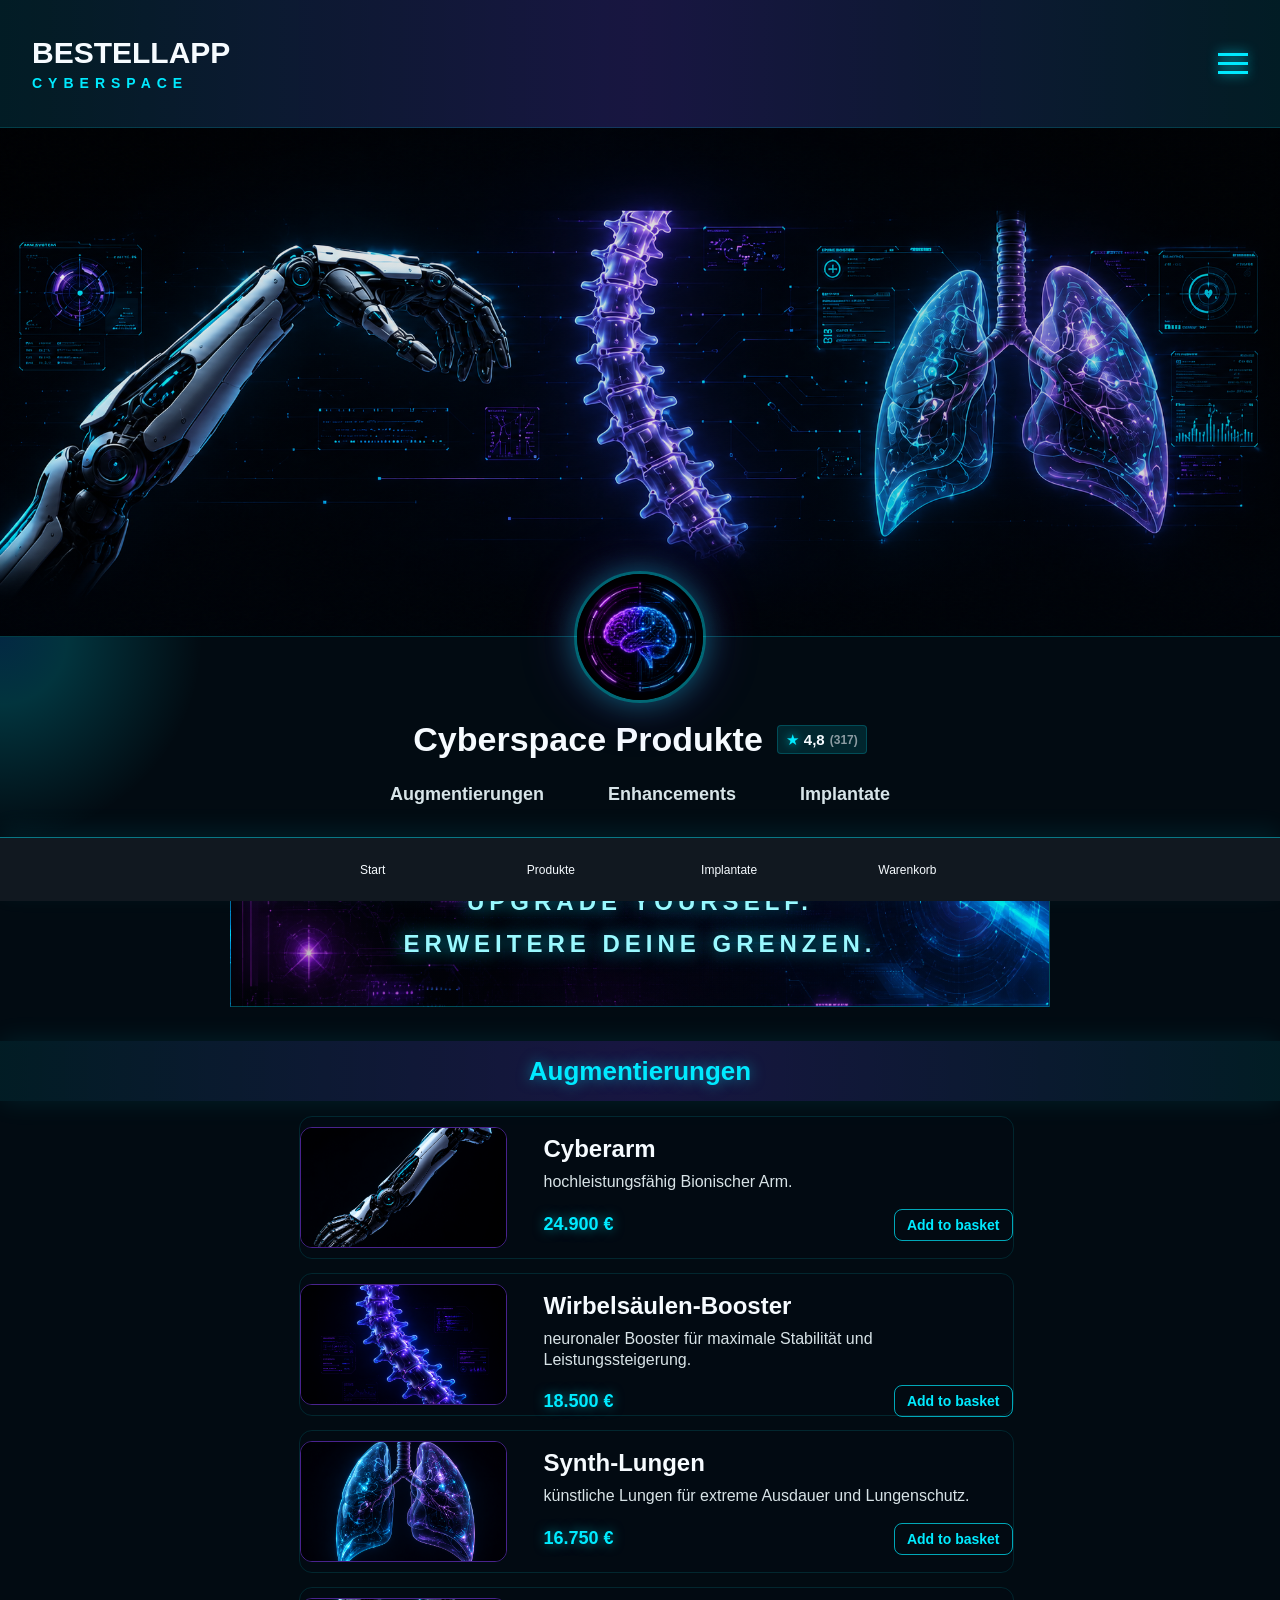
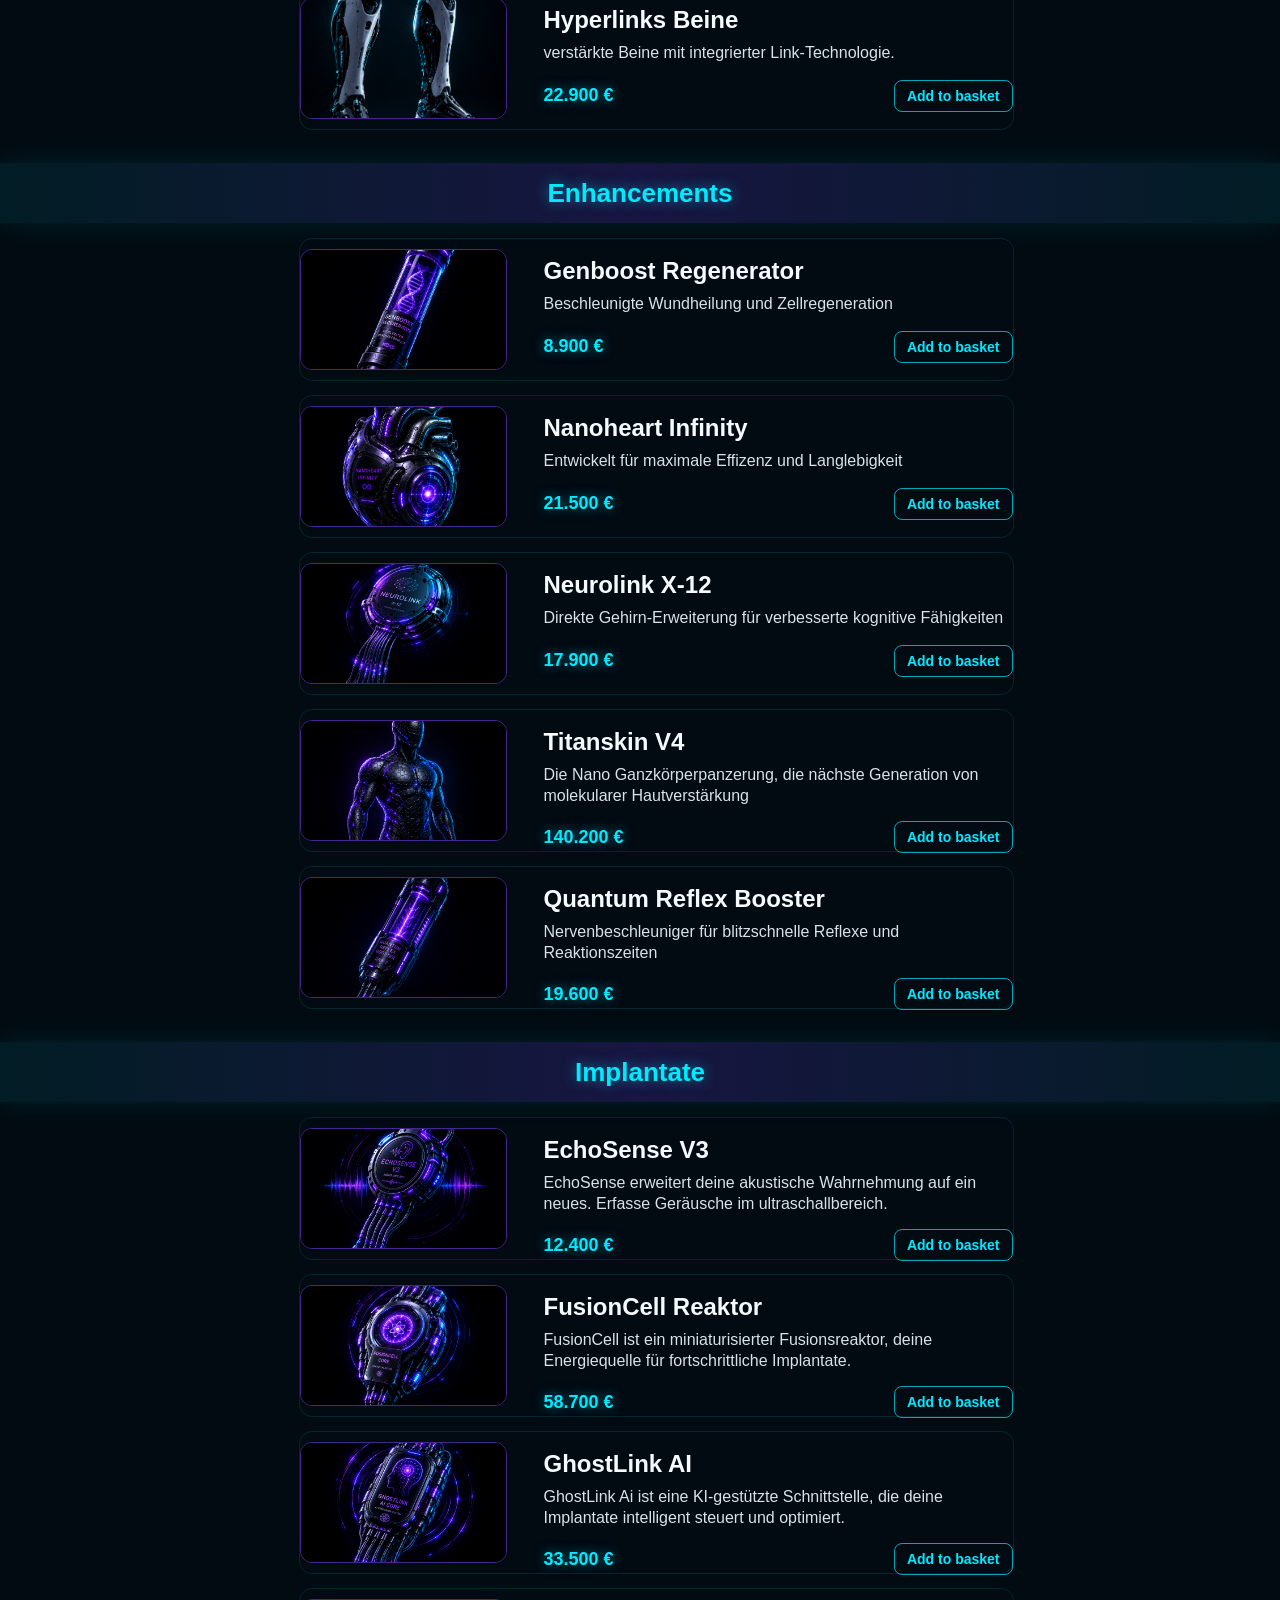
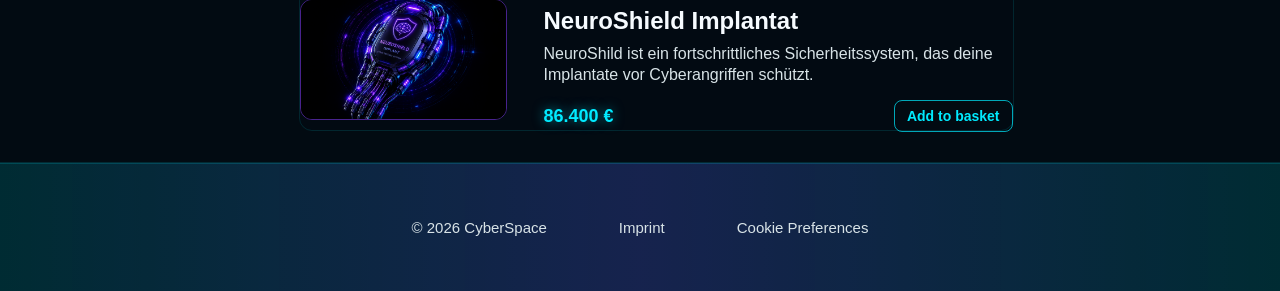
==== commit 29df270c: "clean the code and added README.md" ====
--- a/index.html
+++ b/index.html
@@ -9,7 +9,6 @@
     <link rel="stylesheet" href="./css/base.css" />
     <link rel="stylesheet" href="./css/molecules/buttons.css" />
     <link rel="stylesheet" href="./css/molecules/footer.css" />
-    <link rel="stylesheet" href="./css/molecules/impressum.css" />
     <link rel="stylesheet" href="./css/molecules/orderbar.css" />
     <link rel="stylesheet" href="./css/molecules/assets.css" />
     <link rel="stylesheet" href="./css/molecules/fonts.css" />
@@ -23,20 +22,37 @@
     <header class="page_header">
       <div class="page_header_bar">
         <div class="page_header_bar_inner">
-          <a class="page_header_brand" href="index.html" aria-label="BestellApp Startseite">
+          <a
+            class="page_header_brand"
+            href="index.html"
+            aria-label="BestellApp Startseite"
+          >
             <span>BestellApp</span>
             <small>Cyberspace</small>
           </a>
 
-          <input class="page_header_toggle" id="page_header_toggle" type="checkbox" />
-          <label class="page_header_menu_button" for="page_header_toggle" aria-label="Navigation öffnen">
+          <input
+            class="page_header_toggle"
+            id="page_header_toggle"
+            type="checkbox"
+          />
+          <label
+            class="page_header_menu_button"
+            for="page_header_toggle"
+            aria-label="Navigation öffnen"
+          >
             <span></span>
             <span></span>
             <span></span>
           </label>
 
           <nav class="page_header_nav" aria-label="Hauptnavigation">
-            <label class="page_header_close" for="page_header_toggle" aria-label="Navigation schließen">x</label>
+            <label
+              class="page_header_close"
+              for="page_header_toggle"
+              aria-label="Navigation schließen"
+              >x</label
+            >
             <div class="page_header_links">
               <a href="index.html">Start</a>
               <a href="#implantat">Implantate</a>
@@ -46,24 +62,40 @@
           </nav>
         </div>
       </div>
-      <section class="page_header_hero" aria-label="Cyberpunk Produktwelt"></section>
+      <section
+        class="page_header_hero"
+        aria-label="Cyberpunk Produktwelt"
+      ></section>
     </header>
     <main>
       <section class="products_intro" aria-labelledby="products_intro_title">
         <section class="products_intro_head">
-          <img class="products_intro_avatar" src="./assets/images/cybergehirn.png" alt="Cyber Gehirn" />
+          <img
+            class="products_intro_avatar"
+            src="./assets/images/cybergehirn.png"
+            alt="Cyber Gehirn"
+          />
           <div class="products_intro_title_row">
             <h2 id="products_intro_title">Cyberspace Produkte</h2>
-            <p class="products_intro_rating" aria-label="Bewertung 4,8 von 317 Bewertungen">
-              <span class="products_intro_rating_star" aria-hidden="true">★</span>
+            <p
+              class="products_intro_rating"
+              aria-label="Bewertung 4,8 von 317 Bewertungen"
+            >
+              <span class="products_intro_rating_star" aria-hidden="true"
+                >★</span
+              >
               <strong>4,8</strong>
               <small>(317)</small>
             </p>
           </div>
 
           <nav class="products_intro_categories" aria-label="Produktkategorien">
-            <a class="products_intro_category" href="#augmentierungen">Augmentierungen</a>
-            <a class="products_intro_category" href="#enhancements">Enhancements</a>
+            <a class="products_intro_category" href="#augmentierungen"
+              >Augmentierungen</a
+            >
+            <a class="products_intro_category" href="#enhancements"
+              >Enhancements</a
+            >
             <a class="products_intro_category" href="#implantate">Implantate</a>
           </nav>
 
@@ -75,7 +107,10 @@
           </div>
         </section>
 
-        <section class="section_title_bar" aria-labelledby="augmentations_title">
+        <section
+          class="section_title_bar"
+          aria-labelledby="augmentations_title"
+        >
           <div class="section_title_bar_inner">
             <h3 id="augmentations_title">Augmentierungen</h3>
           </div>
@@ -84,19 +119,30 @@
         <div class="shop_layout">
           <div class="shop_products">
             <div class="products_intro_content">
-              <section class="augmentations" id="augmentierungen" aria-labelledby="augmentations_title">
+              <section
+                class="augmentations"
+                id="augmentierungen"
+                aria-labelledby="augmentations_title"
+              >
                 <div id="products_content"></div>
               </section>
             </div>
 
-            <section class="section_title_bar" aria-labelledby="enhancements_title">
+            <section
+              class="section_title_bar"
+              aria-labelledby="enhancements_title"
+            >
               <div class="section_title_bar_inner">
                 <h3 id="enhancements_title">Enhancements</h3>
               </div>
             </section>
 
             <div class="products_intro_content">
-              <section class="enhancements" id="enhancements" aria-labelledby="enhancements_title">
+              <section
+                class="enhancements"
+                id="enhancements"
+                aria-labelledby="enhancements_title"
+              >
                 <div id="enhancements_content"></div>
               </section>
             </div>
@@ -108,7 +154,11 @@
             </section>
 
             <div class="products_intro_content">
-              <section class="implants" id="implantate" aria-labelledby="implants_title">
+              <section
+                class="implants"
+                id="implantate"
+                aria-labelledby="implants_title"
+              >
                 <div id="implants_content"></div>
               </section>
             </div>
@@ -119,10 +169,16 @@
               <div class="basket_content">
                 <h2 id="basket_title">Warenkorb</h2>
 
-              <div class="basket_items"></div>
-
-              <div class="basket_summary"></div>
-                <button class="basket_checkout_button" type="button" onclick="completeOrder()">Kaufen</button>
+                <div class="basket_items"></div>
+
+                <div class="basket_summary"></div>
+                <button
+                  class="basket_checkout_button"
+                  type="button"
+                  onclick="completeOrder()"
+                >
+                  Kaufen
+                </button>
               </div>
             </section>
           </aside>
@@ -142,12 +198,23 @@
     <section class="mobile_basket" aria-labelledby="mobile_basket_title" hidden>
       <div class="mobile_basket_header">
         <h2 id="mobile_basket_title">Warenkorb</h2>
-        <button class="mobile_basket_close" type="button" onclick="closeMobileBasket()" aria-label="Warenkorb schließen">×</button>
+        <button
+          class="mobile_basket_close"
+          type="button"
+          onclick="closeMobileBasket()"
+          aria-label="Warenkorb schließen"
+        >
+          ×
+        </button>
       </div>
       <div class="mobile_basket_content"></div>
     </section>
 
-    <div class="order_confirmation_overlay" onclick="closeOrderConfirmationFromOverlay(event)" hidden>
+    <div
+      class="order_confirmation_overlay"
+      onclick="closeOrderConfirmationFromOverlay(event)"
+      hidden
+    >
       <section
         class="order_confirmation"
         role="dialog"
@@ -155,8 +222,19 @@
         aria-labelledby="order_confirmation_title"
         aria-describedby="order_confirmation_message"
       >
-        <button class="order_confirmation_close" type="button" onclick="closeOrderConfirmation()" aria-label="Bestätigung schließen">×</button>
-        <img class="order_confirmation_image" src="./assets/gifs-icon/r2d2-roboter.gif" alt="Animierter R2D2-Roboter" />
+        <button
+          class="order_confirmation_close"
+          type="button"
+          onclick="closeOrderConfirmation()"
+          aria-label="Bestätigung schließen"
+        >
+          ×
+        </button>
+        <img
+          class="order_confirmation_image"
+          src="./assets/gifs-icon/r2d2-roboter.gif"
+          alt="Animierter R2D2-Roboter"
+        />
         <h4 id="order_confirmation_title">Order confirmed!</h4>
         <p id="order_confirmation_message">Your upgrade is on the way</p>
       </section>
@@ -165,38 +243,13 @@
       <a href="#">Start</a>
       <a href="#products_intro_title">Produkte</a>
       <a href="#implantate">Implantate</a>
-      <button class="mobile_basket_button" type="button" onclick="openMobileBasket()">Warenkorb</button>
+      <button
+        class="mobile_basket_button"
+        type="button"
+        onclick="openMobileBasket()"
+      >
+        Warenkorb
+      </button>
     </nav>
   </body>
 </html>
-
-
-
-
-
-
-
-
-
-
-
-
-
-
-
-
-
-
-
-
-
-
-
-
-
-
-
-
-
-
-
--- a/css/base.css
+++ b/css/base.css
@@ -4,12 +4,15 @@
 
 html {
   background: #001b22;
+  overflow-x: hidden;
   overflow-x: clip;
 }
 
 body {
   background: #001b22;
   margin: 0 auto;
+  overflow-x: hidden;
+  overflow-x: clip;
   max-width: 1440px;
   width: 100%;
 }
--- a/css/molecules/buttons.css
+++ b/css/molecules/buttons.css
@@ -34,7 +34,7 @@
   width: 36px;
 }
 
-@media (max-width: 640px) {
+@media (max-width: 768px) {
   .page_header_menu_button,
   .page_header_close {
     display: none;
@@ -101,17 +101,9 @@
   transform: none;
   width: 12px;
 }
-.product_actions {
-  align-items: flex-end;
-  display: flex;
-  flex-direction: column;
-  gap: 14px;
-  justify-self: end;
-}
 
 @media (max-width: 760px) {
-  .product_quantity,
-  .product_actions {
+  .product_quantity {
     grid-column: 1 / -1;
     justify-self: end;
   }
--- a/css/molecules/footer.css
+++ b/css/molecules/footer.css
@@ -46,20 +46,23 @@
   display: none;
 }
 
-@media (max-width: 640px) {
+@media (max-width: 1280px) {
   .mobile_bottom_nav {
     background: #111820;
     border-top: 1px solid rgba(0, 234, 255, 0.45);
     box-shadow: 0 -8px 24px rgba(0, 234, 255, 0.08);
     display: grid;
     grid-template-columns: repeat(4, minmax(0, 1fr));
-    min-height: 64px;
-    width: 100%;
+    min-height: calc(64px + env(safe-area-inset-bottom));
+    padding-bottom: env(safe-area-inset-bottom);
+    padding-left: max(0px, calc((100vw - 713px) / 2));
+    padding-right: max(0px, calc((100vw - 713px) / 2));
+    width: 100vw;
     z-index: 10;
   }
 
   .mobile_bottom_nav_fixed {
-    bottom: 0;
+    bottom: -1px;
     left: 0;
     position: fixed;
   }
@@ -91,11 +94,24 @@
   }
 }
 
+@media (max-width: 912px) {
+  .mobile_bottom_nav {
+    padding-left: max(0px, calc((100vw - 335px) / 2));
+    padding-right: max(0px, calc((100vw - 335px) / 2));
+  }
+}
+
+@media (max-width: 640px) {
+  .mobile_bottom_nav {
+    padding-left: 20px;
+    padding-right: 20px;
+  }
+}
 .mobile_basket {
   display: none;
 }
 
-@media (max-width: 640px) {
+@media (max-width: 1280px) {
   .mobile_basket {
     background: #222a31;
     border: 1px solid rgba(0, 234, 255, 0.42);
--- a/css/molecules/orderbar.css
+++ b/css/molecules/orderbar.css
@@ -86,28 +86,31 @@
   width: 340px;
 }
 
-@media (max-width: 1150px) {
+@media (max-width: 1280px) {
   .shop_layout {
     grid-template-columns: 1fr;
   }
 
+  .shop_products .products_intro_content {
+    display: flex;
+    justify-content: center;
+    margin: 0 auto;
+    padding-left: 0;
+    width: 100%;
+  }
+
+  .shop_products .augmentations,
+  .shop_products .enhancements,
+  .shop_products .implants {
+    margin-inline: auto;
+    width: 713px;
+  }
+
   .basket_wrapper {
-    justify-self: center;
-    padding: 32px 20px 0;
-    width: 100%;
-  }
-
-  .basket {
-    border-radius: 30px;
-    height: auto;
-    margin: 0 auto;
-    min-height: 794px;
-    position: static;
-    width: min(435px, 100%);
-  }
-}
-
-@media (max-width: 800px) {
+    display: none;
+  }
+}
+@media (max-width: 912px) {
   .shop_layout {
     width: calc(100% + 32px);
   }
@@ -122,32 +125,6 @@
   .shop_products .section_title_bar {
     left: -32px;
   }
-
-  .basket_wrapper {
-    padding-inline: 0;
-  }
-
-  .basket {
-    min-height: 0;
-    padding: 32px 20px;
-  }
-
-  .basket_content,
-  .basket_items,
-  .basket_item,
-  .basket_summary {
-    height: auto;
-    max-width: 340px;
-    width: 100%;
-  }
-
-  .basket_items {
-    grid-template-rows: none;
-  }
-
-  .basket_item {
-    min-height: 103px;
-  }
 }
 @media (max-width: 640px) {
   .shop_layout,
@@ -160,15 +137,7 @@
     left: -20px;
     width: calc(100% + 40px);
   }
-
-  .basket_wrapper {
-    display: none;
-  }
-}
-
-
-
-
+}
 
 .basket_empty {
   align-self: center;
@@ -242,4 +211,4 @@
   margin: 0;
   max-width: 100%;
   width: 286px;
-}+}
--- a/css/molecules/assets.css
+++ b/css/molecules/assets.css
@@ -1,4 +1,4 @@
-﻿/* Page background images */
+/* Page background images */
 .page_header_hero {
   background-image:
     linear-gradient(90deg, rgba(2, 8, 14, 0.08), rgba(2, 8, 14, 0.18)),
@@ -101,7 +101,7 @@
   z-index: 2;
 }
 
-@media (max-width: 800px) {
+@media (max-width: 912px) {
   .product_item > img,
   .product_image_wrapper {
     height: 86px;
@@ -120,7 +120,7 @@
   }
 }
 
-@media (max-width: 900px) {
+@media (max-width: 912px) {
   .enhancements .product_image_wrapper {
     cursor: default;
     flex: 0 0 86px;
@@ -146,6 +146,15 @@
   }
 }
 @media (max-width: 640px) {
+  .product_item > img,
+  .product_image_wrapper,
+  .product_image_clean,
+  .enhancements .product_image_wrapper,
+  .enhancements .product_image_clean {
+    max-width: 100%;
+    width: 100%;
+  }
+
   .products_intro_avatar {
     height: 108px;
     margin: -78px auto 16px;
--- a/css/molecules/fonts.css
+++ b/css/molecules/fonts.css
@@ -1,4 +1,4 @@
-﻿/* Global typography */
+/* Global typography */
 /* einheitliche Verwendung */
 body {
   color: #f0f7f9;
@@ -92,8 +92,7 @@
     text-shadow 160ms ease;
 }
 
-.products_intro_category:hover,
-.products_intro_category.active {
+.products_intro_category:hover {
   color: #00eaff;
   text-shadow: 0 0 16px rgba(0, 234, 255, 0.72);
 }
@@ -145,7 +144,7 @@
   text-shadow: 0 0 12px rgba(0, 234, 255, 0.52);
 }
 
-@media (max-width: 800px) {
+@media (max-width: 912px) {
   .product_item_info h3 {
     font-size: 24px;
     line-height: 1.1;
--- a/css/molecules/style.css
+++ b/css/molecules/style.css
@@ -123,7 +123,7 @@
   }
 }
 
-@media (min-width: 641px) and (max-width: 800px) {
+@media (min-width: 641px) and (max-width: 850px) {
   .page_header_hero {
     height: 420px;
     width: calc(100% - 64px);
@@ -201,8 +201,7 @@
   width: 24px;
 }
 
-.products_intro_category:hover::before,
-.products_intro_category.active::before {
+.products_intro_category:hover::before {
   opacity: 1;
 }
 
@@ -305,15 +304,6 @@
   outline-color: rgba(0, 234, 255, 0.12);
 }
 
-.product_item_no_image {
-  grid-template-columns: 1fr 180px;
-}
-
-.product_item_text_only {
-  grid-template-columns: 469px;
-  justify-content: start;
-}
-
 .product_item_info {
   display: flex;
   flex-direction: column;
@@ -329,7 +319,20 @@
   width: 100%;
 }
 
-@media (max-width: 800px) {
+@media (max-width: 1280px) {
+  .section_title_bar_inner {
+    max-width: 713px;
+    padding-left: 0;
+    text-align: center;
+  }
+}
+@media (max-width: 912px) {
+  .section_title_bar_inner {
+    max-width: 335px;
+    padding-left: 0;
+    text-align: center;
+  }
+
   #products_content,
   #enhancements_content,
   #implants_content {
@@ -371,9 +374,7 @@
     width: 100%;
   }
 
-  .product_item,
-  .product_item_no_image,
-  .product_item_text_only {
+  .product_item {
     display: flex;
     flex-direction: column;
     gap: 8px;
@@ -399,6 +400,20 @@
   }
 }
 @media (max-width: 640px) {
+  .augmentations,
+  .enhancements,
+  .implants,
+  #products_content,
+  #enhancements_content,
+  #implants_content {
+    max-width: 100%;
+    width: 100%;
+  }
+
+  .product_item_info {
+    width: 100%;
+  }
+
   .section_title_bar {
     width: calc(100% + 40px);
   }
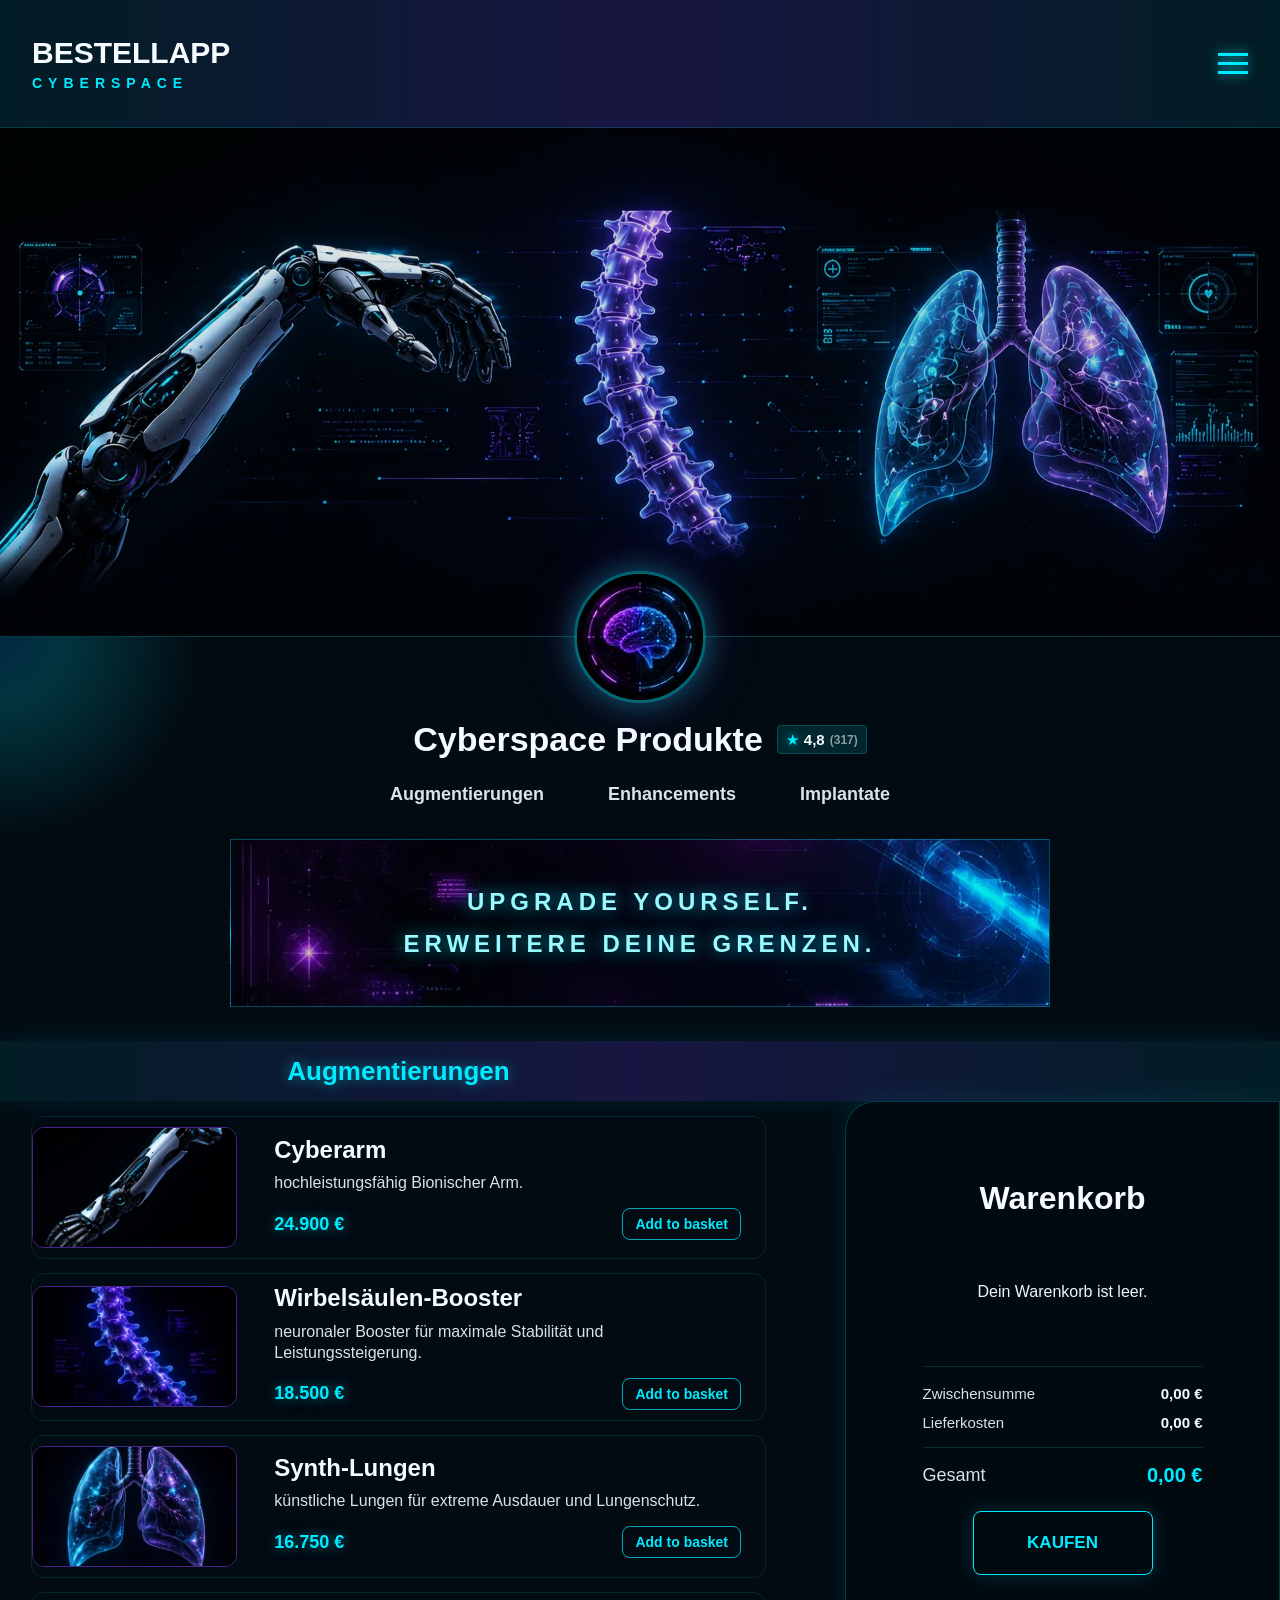
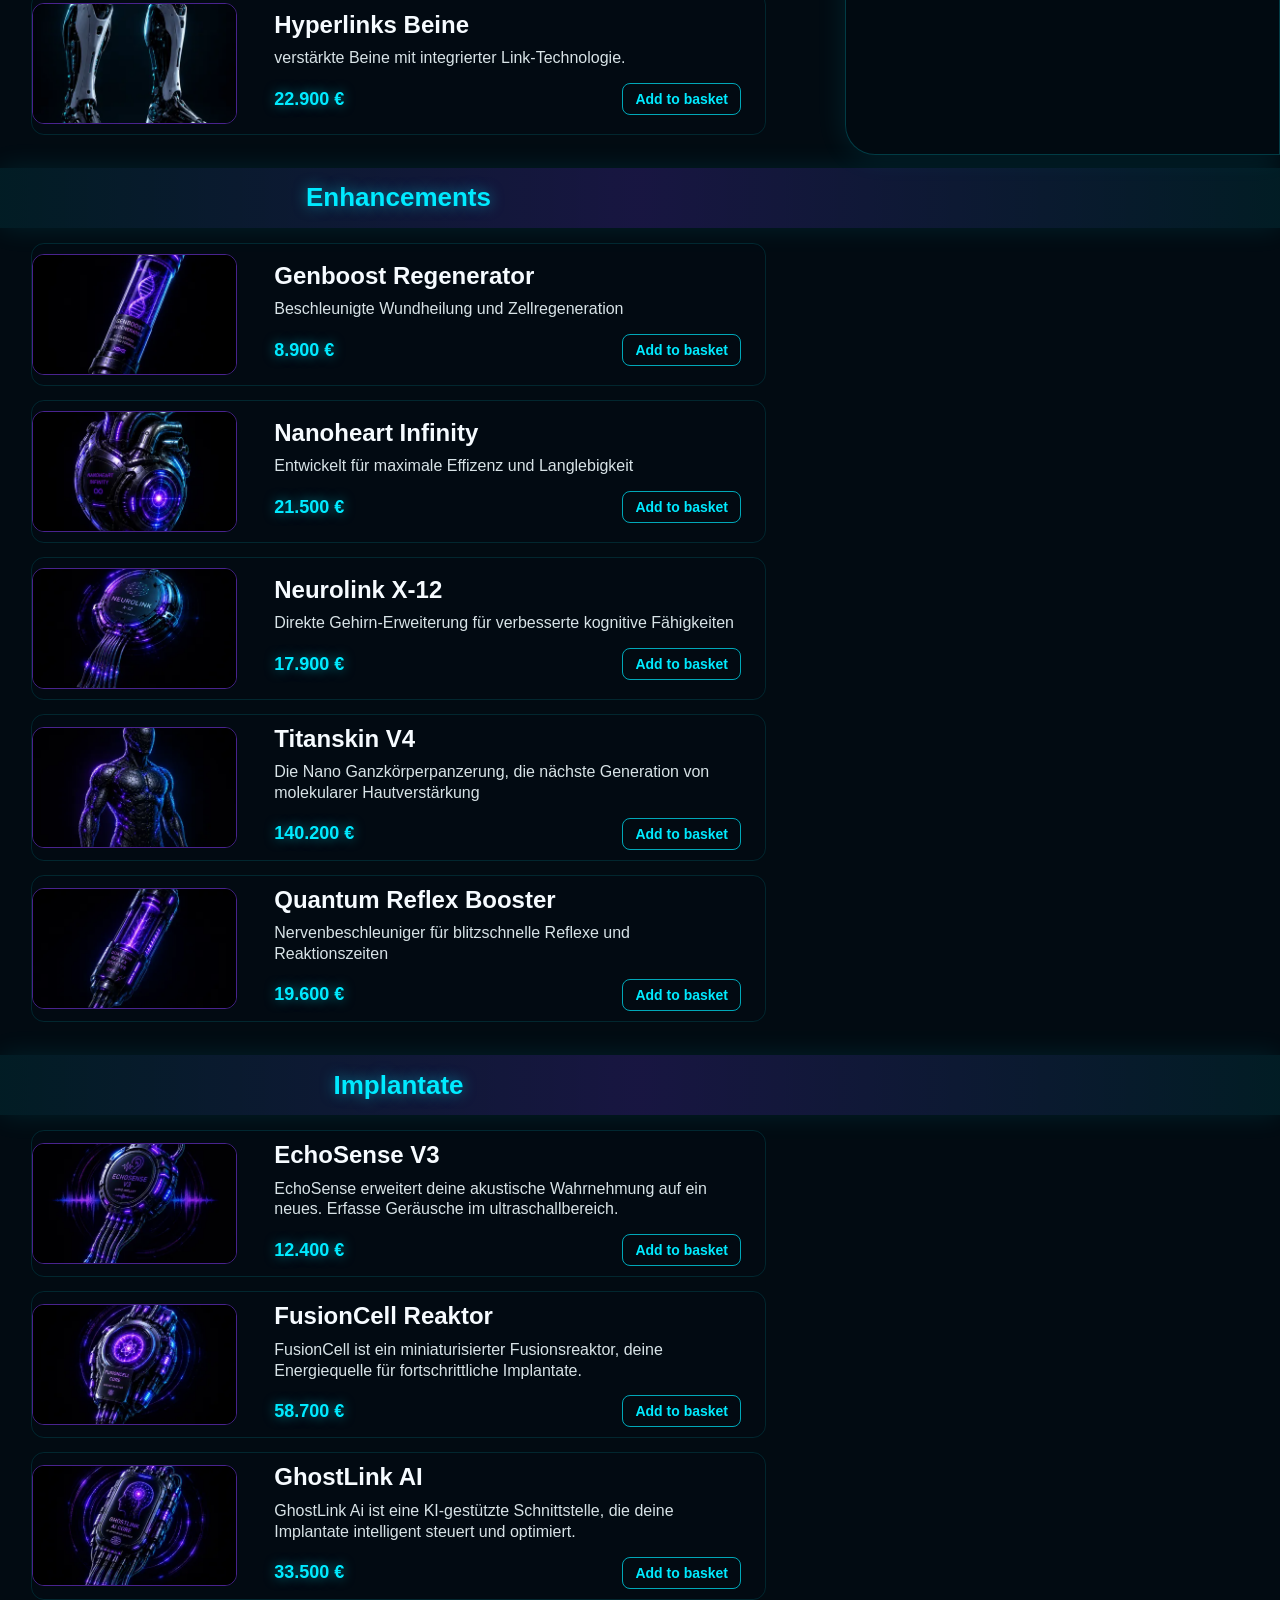
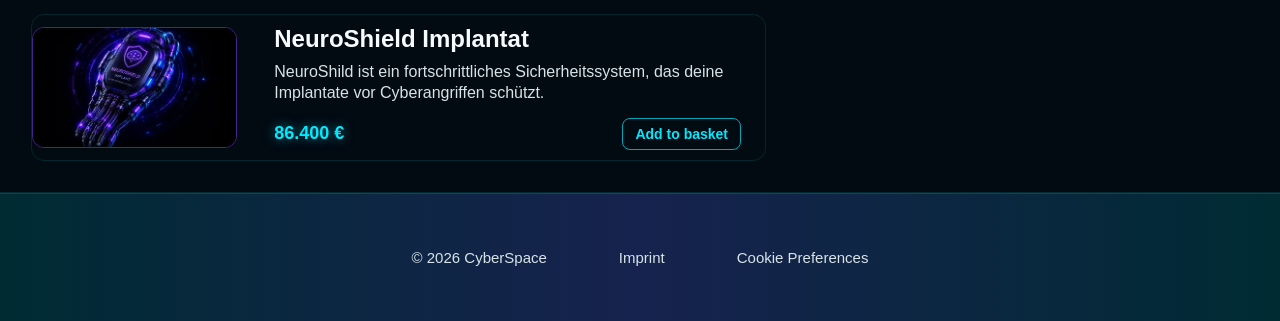
==== commit 201cc2e0: "clear the code and fixet dead code and commit code" ====
--- a/index.html
+++ b/index.html
@@ -72,8 +72,16 @@
         <section class="products_intro_head">
           <img
             class="products_intro_avatar"
-            src="./assets/images/cybergehirn.png"
+            src="./assets/images/cybergehirn.webp"
+            srcset="
+              ./assets/images/cybergehirn-132.webp 132w,
+              ./assets/images/cybergehirn.webp     264w
+            "
+            sizes="(max-width: 640px) 108px, 132px"
             alt="Cyber Gehirn"
+            width="132"
+            height="132"
+            decoding="async"
           />
           <div class="products_intro_title_row">
             <h2 id="products_intro_title">Cyberspace Produkte</h2>
@@ -197,7 +205,7 @@
     </footer>
     <section class="mobile_basket" aria-labelledby="mobile_basket_title" hidden>
       <div class="mobile_basket_header">
-        <h2 id="mobile_basket_title">Warenkorb</h2>
+        <h2 id="mobile_basket_title">Deine Bestellung</h2>
         <button
           class="mobile_basket_close"
           type="button"
@@ -232,23 +240,60 @@
         </button>
         <img
           class="order_confirmation_image"
-          src="./assets/gifs-icon/r2d2-roboter.gif"
+          src="./assets/gifs-icon/r2d2-roboter.webp"
           alt="Animierter R2D2-Roboter"
-        />
-        <h4 id="order_confirmation_title">Order confirmed!</h4>
-        <p id="order_confirmation_message">Your upgrade is on the way</p>
+          width="90"
+          height="81"
+          loading="lazy"
+          decoding="async"
+        />
+        <h4 id="order_confirmation_title">Befehl bestätigt!</h4>
+        <p id="order_confirmation_message">Dein Upgrade ist unterwegs</p>
       </section>
     </div>
     <nav class="mobile_bottom_nav" aria-label="Mobile Navigation">
-      <a href="#">Start</a>
-      <a href="#products_intro_title">Produkte</a>
-      <a href="#implantate">Implantate</a>
+      <a href="#" aria-label="Start" title="Start">
+        <img
+          src="./assets/icons/house-black.svg"
+          alt=""
+          width="30"
+          height="30"
+          aria-hidden="true"
+        />
+      </a>
+      <a href="#products_intro_title" aria-label="Produkte" title="Produkte">
+        <img
+          src="./assets/icons/product-head.svg"
+          alt=""
+          width="30"
+          height="30"
+          aria-hidden="true"
+        />
+      </a>
+      <a href="#implantate" aria-label="Implantate" title="Implantate">
+        <img
+          src="./assets/icons/brain-implantat.svg"
+          alt=""
+          width="30"
+          height="30"
+          aria-hidden="true"
+        />
+      </a>
       <button
         class="mobile_basket_button"
         type="button"
         onclick="openMobileBasket()"
+        aria-label="Warenkorb"
+        title="Warenkorb"
       >
-        Warenkorb
+        <img
+          src="./assets/icons/shopping_cart_market.svg"
+          alt=""
+          width="30"
+          height="30"
+          aria-hidden="true"
+        />
+        <span class="mobile_basket_count" hidden>0</span>
       </button>
     </nav>
   </body>
--- a/css/base.css
+++ b/css/base.css
@@ -4,15 +4,10 @@
 
 html {
   background: #001b22;
-  overflow-x: hidden;
-  overflow-x: clip;
 }
 
 body {
   background: #001b22;
-  margin: 0 auto;
-  overflow-x: hidden;
-  overflow-x: clip;
-  max-width: 1440px;
+  margin: 0;
   width: 100%;
 }
--- a/css/molecules/buttons.css
+++ b/css/molecules/buttons.css
@@ -106,9 +106,6 @@
   .product_quantity {
     grid-column: 1 / -1;
     justify-self: end;
-  }
-
-  .product_quantity {
     min-width: 154px;
   }
 }
@@ -201,7 +198,7 @@
     background-color 160ms ease,
     color 160ms ease,
     box-shadow 160ms ease;
-  width: 100%;
+  width: 60%;
 }
 
 .basket_checkout_button:hover,
@@ -280,4 +277,4 @@
 .order_confirmation_close:focus-visible {
   color: #00eaff;
   outline: 1px solid rgba(0, 234, 255, 0.5);
-}+}
--- a/css/molecules/footer.css
+++ b/css/molecules/footer.css
@@ -13,7 +13,7 @@
   left: 50%;
   position: relative;
   transform: translateX(-50%);
-  width: 100vw;
+  width: 100%;
 }
 
 .page_footer_content {
@@ -57,7 +57,7 @@
     padding-bottom: env(safe-area-inset-bottom);
     padding-left: max(0px, calc((100vw - 713px) / 2));
     padding-right: max(0px, calc((100vw - 713px) / 2));
-    width: 100vw;
+    width: 100%;
     z-index: 10;
   }
 
@@ -80,8 +80,37 @@
     justify-content: center;
     min-width: 0;
     padding: 8px 4px;
+    position: relative;
     text-align: center;
     text-decoration: none;
+  }
+
+  .mobile_bottom_nav img {
+    display: block;
+    filter: invert(98%) sepia(7%) saturate(331%) hue-rotate(152deg)
+      brightness(103%) contrast(97%);
+    height: 30px;
+    transition:
+      filter 160ms ease,
+      transform 160ms ease;
+    width: 30px;
+  }
+
+  .mobile_basket_count {
+    align-items: center;
+    background: #00eaff;
+    border-radius: 999px;
+    color: #020b12;
+    display: flex;
+    font-size: 10px;
+    font-weight: 800;
+    height: 18px;
+    justify-content: center;
+    min-width: 18px;
+    padding: 0 5px;
+    position: absolute;
+    right: max(4px, calc(50% - 24px));
+    top: 6px;
   }
 
   .mobile_bottom_nav a:hover,
@@ -92,6 +121,15 @@
     color: #00eaff;
     outline: none;
   }
+
+  .mobile_bottom_nav a:hover img,
+  .mobile_bottom_nav a:focus-visible img,
+  .mobile_bottom_nav button:hover img,
+  .mobile_bottom_nav button:focus-visible img {
+    filter: invert(82%) sepia(96%) saturate(1917%) hue-rotate(130deg)
+      brightness(103%) contrast(105%);
+    transform: translateY(-1px);
+  }
 }
 
 @media (max-width: 912px) {
@@ -107,6 +145,7 @@
     padding-right: 20px;
   }
 }
+
 .mobile_basket {
   display: none;
 }
@@ -118,13 +157,17 @@
     border-radius: 24px 24px 0 0;
     bottom: 64px;
     box-shadow: 0 -18px 48px rgba(0, 0, 0, 0.58);
-    display: block;
-    left: 16px;
+    display: flex;
+    flex-direction: column;
+    height: min(660px, calc(100dvh - 96px));
+    left: 50%;
     max-height: calc(100dvh - 96px);
+    max-width: 340px;
     overflow: hidden;
     padding: 22px 16px 24px;
     position: fixed;
-    width: calc(100% - 32px);
+    transform: translateX(-50%);
+    width: min(340px, calc(100% - 32px));
     z-index: 11;
   }
 
@@ -141,13 +184,17 @@
   }
 
   .mobile_basket_header {
+    display: grid;
+    grid-template-columns: 32px 1fr 32px;
     margin-bottom: 14px;
     padding: 0 8px;
   }
 
   .mobile_basket_header h2 {
     font-size: 24px;
+    grid-column: 2;
     margin: 0;
+    text-align: center;
   }
 
   .mobile_basket_close {
@@ -156,21 +203,27 @@
     color: #f6fbff;
     cursor: pointer;
     font-size: 30px;
+    grid-column: 3;
+    justify-self: end;
     line-height: 1;
     padding: 4px;
   }
 
   .mobile_basket_content {
     display: grid;
+    flex: 1;
     grid-template-rows: minmax(0, 1fr) auto auto;
-    max-height: calc(100dvh - 180px);
     min-height: 0;
+    min-width: 0;
+    overflow: hidden;
   }
 
   .mobile_basket_items {
     display: grid;
     gap: 10px;
     min-height: 0;
+    min-width: 0;
+    overflow-x: hidden;
     overflow-y: auto;
     padding-right: 4px;
     scrollbar-gutter: stable;
@@ -180,6 +233,7 @@
     background: #dffaff;
     border-radius: 16px;
     color: #172128;
+    min-width: 0;
     padding: 14px;
   }
 
@@ -201,17 +255,24 @@
   .mobile_basket_actions {
     align-items: center;
     display: flex;
+    gap: 8px;
     justify-content: space-between;
     margin-top: 12px;
+    min-width: 0;
   }
 
   .mobile_basket_item_price {
     margin-left: auto;
+    min-width: 0;
+    overflow-wrap: anywhere;
     text-align: right;
   }
+
   .mobile_basket_actions .product_quantity {
     border-color: rgba(23, 33, 40, 0.35);
     box-shadow: none;
+    flex: 0 1 100px;
+    min-width: 100px;
   }
 
   .mobile_basket_actions .product_quantity button,
@@ -255,7 +316,32 @@
   }
 
   .mobile_basket_empty {
+    align-content: center;
+    display: grid;
+    justify-items: center;
     margin: 20px 8px;
+    min-height: 320px;
     text-align: center;
   }
-}
+
+  .mobile_basket_empty p {
+    font-size: 16px;
+    line-height: 1.45;
+    margin: 0;
+    max-width: 260px;
+  }
+
+  .mobile_basket_empty img {
+    height: 96px;
+    margin-top: 22px;
+    width: 96px;
+  }
+}
+
+@media (min-width: 913px) and (max-width: 1280px) {
+  .mobile_bottom_nav,
+  .mobile_basket,
+  .mobile_basket[hidden] {
+    display: none;
+  }
+}
--- a/css/molecules/orderbar.css
+++ b/css/molecules/orderbar.css
@@ -1,6 +1,9 @@
+/* https://developer.mozilla.org/en-US/docs/Web/CSS/Reference/Properties/grid-template-columns */
+/* Grid-Items manchmal wegen ihres Inhalts nicht richtig schrumpfen. minmax(0, 1fr) sagt klar, „Diese Spalte darf wirklich kleiner werden. */
+/* Grid-Items manchmal wegen ihres Inhalts nicht richtig schrumpfen. minmax(0, 1fr) sagt klar, „Diese Spalte darf wirklich kleiner werden. */
 .shop_layout {
   display: grid;
-  gap: 32px;
+  gap: 80px;
   grid-template-columns: minmax(0, 1fr) 435px;
   margin: 0 auto;
   max-width: 1440px;
@@ -18,16 +21,14 @@
 }
 
 .shop_products .section_title_bar {
-  left: calc(-32px - max(0px, (100vw - 1440px) / 2));
   max-width: none;
   transform: none;
-  width: 100vw;
+  width: 100%;
 }
 
 .basket_wrapper {
   align-self: stretch;
   justify-self: end;
-  padding-top: 16px;
   position: relative;
   width: 435px;
   z-index: 4;
@@ -40,8 +41,10 @@
   border-radius: 30px 0 0 30px;
   box-shadow: 0 0 30px rgba(0, 234, 255, 0.1);
   display: flex;
-  height: 794px;
+  height: auto;
   justify-content: center;
+  min-height: 654px;
+  padding: 50px 0;
   position: sticky;
   top: 16px;
   width: 435px;
@@ -50,8 +53,8 @@
 .basket_content {
   display: flex;
   flex-direction: column;
-  height: 676px;
-  width: 340px;
+  min-height: 494px;
+  width: 300px;
 }
 
 .basket_items {
@@ -59,9 +62,7 @@
   gap: 10px;
   align-content: start;
   grid-auto-rows: minmax(103px, auto);
-  max-height: 355px;
-  overflow-y: auto;
-  width: 340px;
+  width: 100%;
 }
 
 .basket_item {
@@ -70,12 +71,13 @@
   border-radius: 20px;
   min-height: 103px;
   padding: 14px;
-  width: 340px;
+  width: 260px;
 }
 
 .basket_item_details {
   align-items: center;
   display: flex;
+  gap: 10px;
   justify-content: space-between;
 }
 
@@ -83,7 +85,7 @@
   border-top: 1px solid rgba(0, 234, 255, 0.16);
   margin: 22px auto 0;
   padding-top: 18px;
-  width: 340px;
+  width: 280px;
 }
 
 @media (max-width: 1280px) {
@@ -123,9 +125,102 @@
   }
 
   .shop_products .section_title_bar {
-    left: -32px;
-  }
-}
+    margin-left: -32px;
+    width: var(--viewport-width, 100vw);
+  }
+}
+
+@media (min-width: 913px) {
+  .shop_layout {
+    gap: 80px;
+    grid-template-columns: minmax(0, 1fr) 435px;
+    width: calc(100% + 32px);
+  }
+
+  .shop_products .products_intro_content {
+    justify-content: flex-start;
+    margin: 0;
+    padding-left: 0;
+  }
+
+  .shop_products .augmentations,
+  .shop_products .enhancements,
+  .shop_products .implants {
+    margin-inline: 0;
+    max-width: none;
+    width: 100%;
+  }
+
+  .shop_products #products_content,
+  .shop_products #enhancements_content,
+  .shop_products #implants_content {
+    max-height: none;
+    width: 100%;
+  }
+
+  .shop_products .product_item,
+  .shop_products .enhancements .product_item {
+    align-items: center;
+    display: grid;
+    gap: clamp(16px, 3vw, 37px);
+    grid-template-columns: clamp(120px, 28%, 207px) minmax(0, 1fr);
+    height: auto;
+    min-height: 141px;
+    overflow: visible;
+    padding: 10px 0;
+    width: 100%;
+  }
+
+  .shop_products .product_item > img,
+  .shop_products .product_image_wrapper,
+  .shop_products .product_image_clean,
+  .shop_products .product_image_info,
+  .shop_products .enhancements .product_image_wrapper,
+  .shop_products .enhancements .product_image_clean {
+    height: 121px;
+    max-width: 207px;
+    width: 100%;
+  }
+
+  .shop_products .product_item_info {
+    height: auto;
+    min-width: 0;
+    padding-right: clamp(10px, 2vw, 24px);
+    width: auto;
+  }
+
+  .shop_products .product_item_info h3,
+  .shop_products .product_item_info p {
+    overflow-wrap: anywhere;
+  }
+
+  .shop_products .product_purchase {
+    gap: 12px;
+  }
+
+  .basket_wrapper {
+    display: block;
+  }
+
+  /* https://developer.mozilla.org/en-US/docs/Web/CSS/Reference/Values/min */
+  /* Erklärt, dass min() den kleineren Wert aus mehreren Angaben nimmt. */
+  /* calc() Erklärt Berechnungen direkt in CSS, z. B. 100% - 32px. */
+  /* Die Zeile sorgt also dafür, dass der Balken außen voll breit bleibt, während der Content innen begrenzt/zentriert bleibt. */
+  /* The line thus ensures that the bar remains fully wide on the outside, while the content on the inside remains limited/centered. */
+  .shop_products .section_title_bar {
+    margin-left: min(-32px, calc((1440px - var(--viewport-width, 100vw)) / 2));
+    width: var(--viewport-width, 100vw);
+  }
+
+  .products_intro > .section_title_bar .section_title_bar_inner,
+  .shop_products .section_title_bar_inner {
+    margin-left: max(32px, calc((100vw - 1440px) / 2));
+    margin-right: 0;
+    max-width: none;
+    width: min(calc(100% - 547px), 925px);
+  }
+}
+
 @media (max-width: 640px) {
   .shop_layout,
   .shop_products {
@@ -134,8 +229,8 @@
   }
 
   .shop_products .section_title_bar {
-    left: -20px;
-    width: calc(100% + 40px);
+    margin-left: -20px;
+    width: var(--viewport-width, 100vw);
   }
 }
 
@@ -143,10 +238,6 @@
   align-self: center;
   margin: auto;
   text-align: center;
-}
-
-.basket_item_details {
-  gap: 10px;
 }
 
 .basket_item_details .product_delete_button {
--- a/css/molecules/assets.css
+++ b/css/molecules/assets.css
@@ -2,7 +2,7 @@
 .page_header_hero {
   background-image:
     linear-gradient(90deg, rgba(2, 8, 14, 0.08), rgba(2, 8, 14, 0.18)),
-    url('../../assets/images/cyber-header.png');
+    url('../../assets/images/cyber-header.webp');
   background-position: center;
   background-size: cover;
 }
@@ -10,7 +10,10 @@
 .products_intro_banner {
   background-image:
     linear-gradient(90deg, rgba(2, 8, 14, 0.28), rgba(2, 8, 14, 0.08)),
-    url('../../assets/images/cybersmallbackground.png');
+    image-set(
+      url('../../assets/images/cybersmallbackground-820.webp') 1x,
+      url('../../assets/images/cybersmallbackground.webp') 2x
+    );
   background-position: center;
   background-size: cover;
 }
@@ -101,6 +104,14 @@
   z-index: 2;
 }
 
+@media (max-width: 640px) {
+  .page_header_hero {
+    background-image:
+      linear-gradient(90deg, rgba(2, 8, 14, 0.08), rgba(2, 8, 14, 0.18)),
+      url('../../assets/images/cyber-header-960.webp');
+  }
+}
+
 @media (max-width: 912px) {
   .product_item > img,
   .product_image_wrapper {
@@ -118,9 +129,6 @@
   .product_image_info {
     object-fit: contain;
   }
-}
-
-@media (max-width: 912px) {
   .enhancements .product_image_wrapper {
     cursor: default;
     flex: 0 0 86px;
@@ -145,6 +153,7 @@
     z-index: 1;
   }
 }
+
 @media (max-width: 640px) {
   .product_item > img,
   .product_image_wrapper,
--- a/css/molecules/style.css
+++ b/css/molecules/style.css
@@ -23,7 +23,7 @@
   left: 50%;
   position: relative;
   transform: translateX(-50%);
-  width: 100vw;
+  width: 100%;
   z-index: 3;
 }
 
@@ -108,16 +108,6 @@
     display: none;
   }
 
-  .page_header_toggle:checked ~ .page_header_nav {
-    padding: 0 58px 0 18px;
-    width: 100%;
-  }
-
-  .page_header_links {
-    gap: 16px;
-    justify-content: flex-start;
-  }
-
   .page_header_hero {
     height: 224px;
   }
@@ -151,7 +141,7 @@
   pointer-events: none;
   position: absolute;
   top: 0;
-  width: 360px;
+  width: min(360px, 100%);
 }
 
 .products_intro_head {
@@ -250,11 +240,15 @@
   box-shadow: 0 0 28px rgba(0, 234, 255, 0.1);
   display: flex;
   height: 60px;
-  left: 50%;
   margin: 34px 0 0;
   position: relative;
-  transform: translateX(-50%);
-  width: 100vw;
+  width: 100%;
+}
+
+.products_intro > .section_title_bar {
+  margin-left: -32px;
+  margin-right: -32px;
+  width: calc(100% + 64px);
 }
 
 .section_title_bar_inner {
@@ -414,6 +408,12 @@
     width: 100%;
   }
 
+  .products_intro > .section_title_bar {
+    margin-left: -20px;
+    margin-right: -20px;
+    width: calc(100% + 40px);
+  }
+
   .section_title_bar {
     width: calc(100% + 40px);
   }
